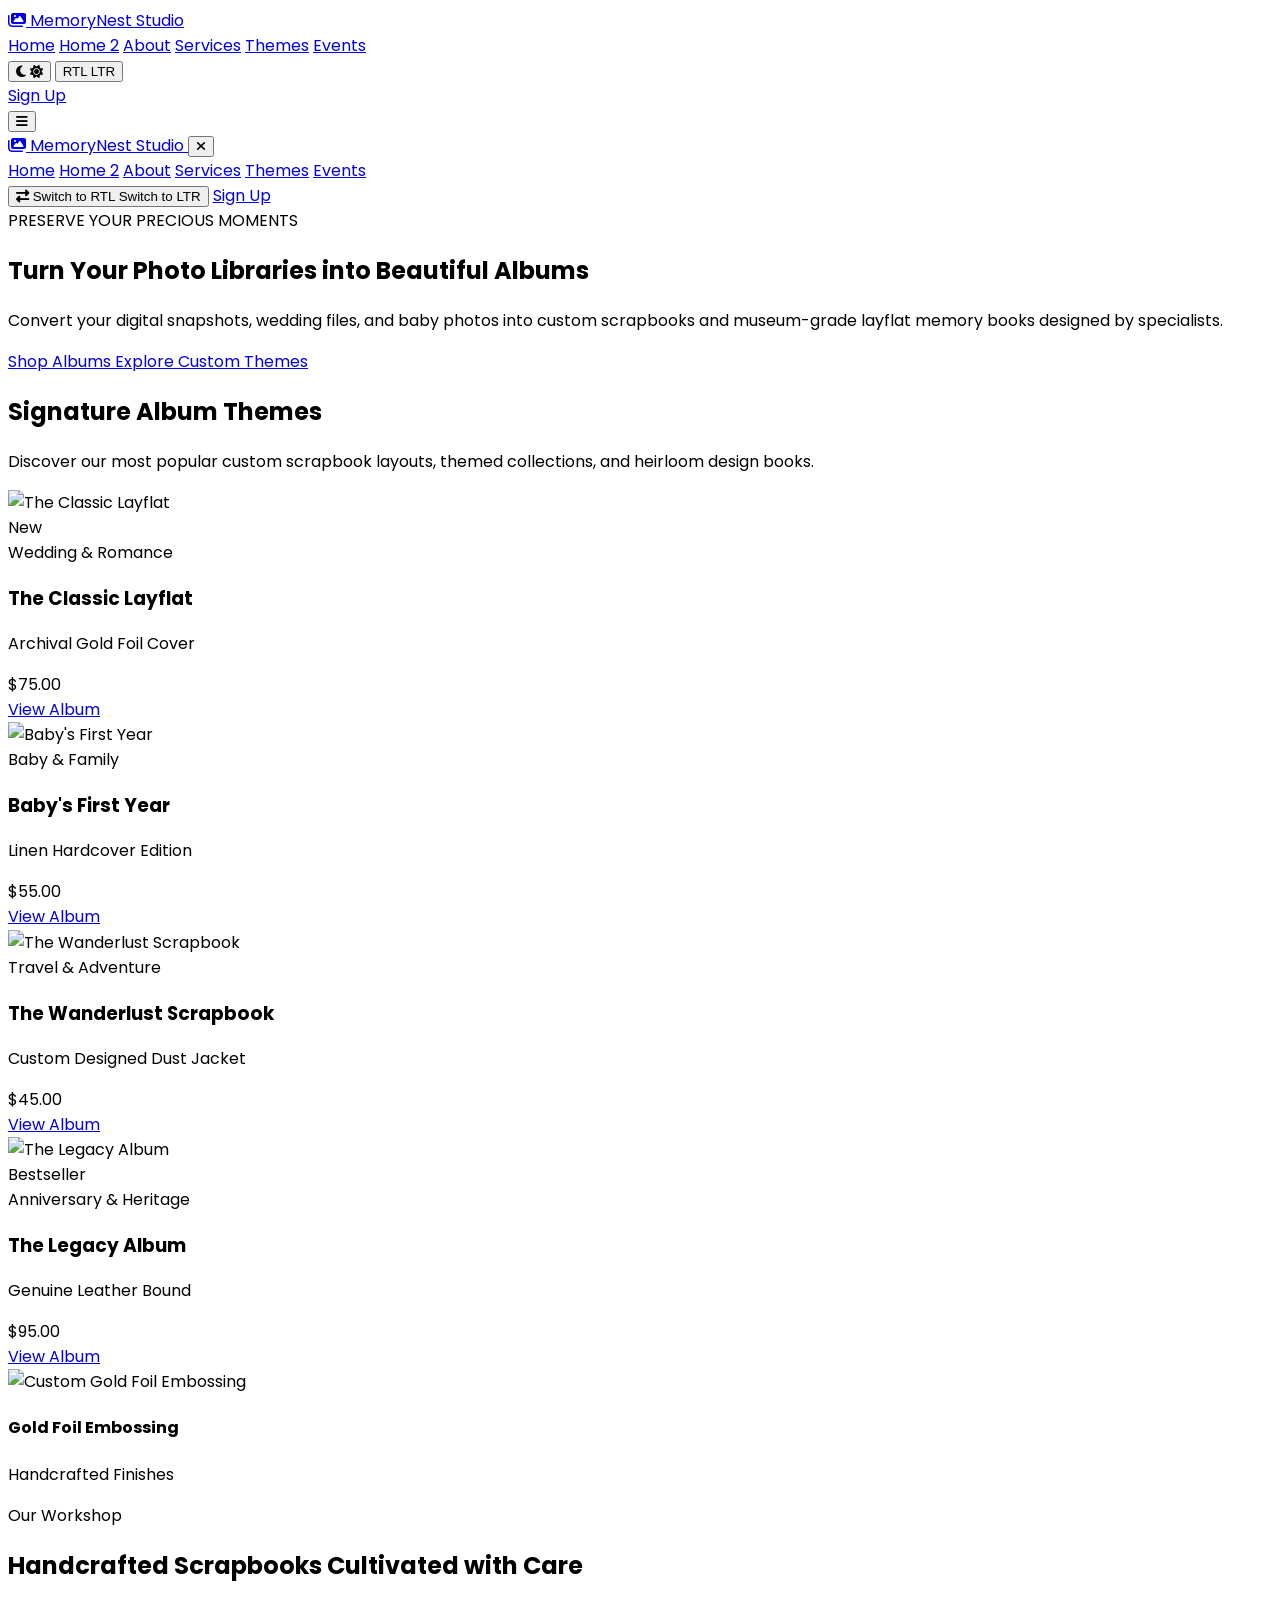
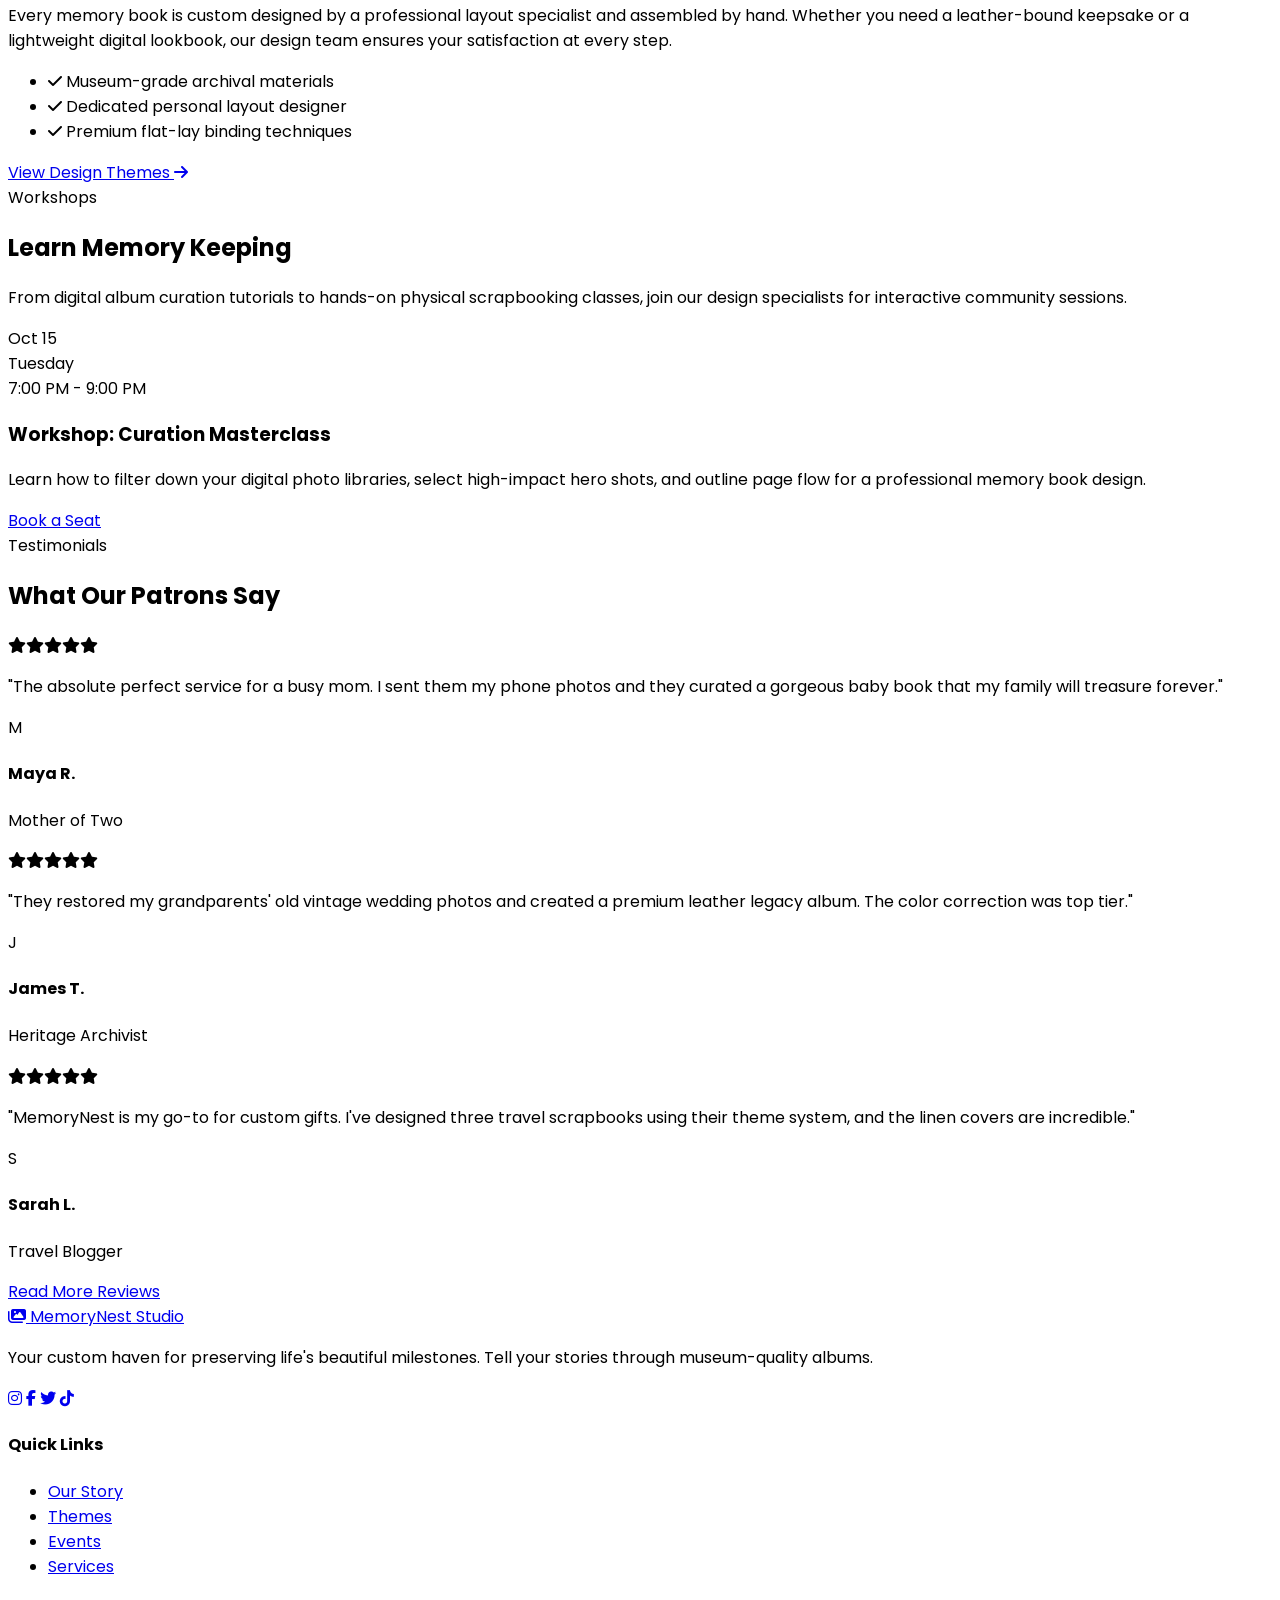
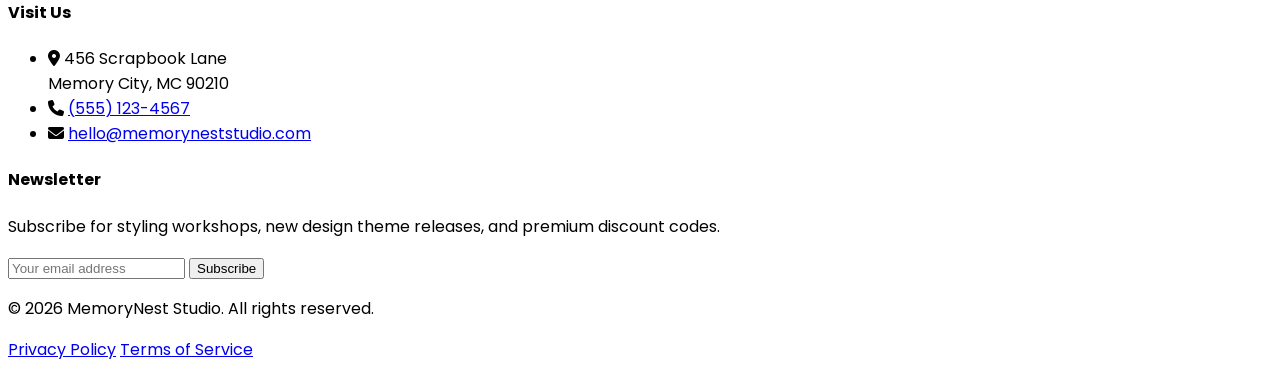
==== index.html @ d963fcc3 "MemoryNest Studio - Full website: nav standardization, scroll animations, menu simplification, remov" ====
<!DOCTYPE html>
<html lang="en">
<head>
    <meta charset="UTF-8">
    <meta name="viewport" content="width=device-width, initial-scale=1.0">
    <title>MemoryNest Studio | Digital Scrapbooking & Memory Book Service</title>
    <!-- Favicon (Brand Icon) -->
    <link class="favicon-icon" rel="icon" type="image/svg+xml" href="data:image/svg+xml,<svg xmlns=%22http://www.w3.org/2000/svg%22 viewBox=%220 0 100 100%22><text y=%22.9em%22 font-size=%2290%22>🖼️</text></svg>">
    
    <!-- Tailwind CSS -->
    <script src="https://cdn.tailwindcss.com"></script>
    <script>
        tailwind.config = {
            darkMode: 'class',
            theme: {
                extend: {
                    colors: {
                        orange: {
                            50: '#FFF9F7',  // Cream Background
                            100: '#FDE5D2', // Light Peach
                            200: '#F7C6A3', // Peach Accent
                            300: '#D1C4E9', // Light Lavender
                            400: '#B39DDB', // Lavender Secondary
                            500: '#EC8F9C', // Lighter Pinkish Red
                            600: '#E97A92', // Primary Pinkish Red
                            700: '#D8536E', // Darker Pinkish Red
                            800: '#B83E56',
                            900: '#8B263B',
                        }
                    }
                }
            }
        }
    </script>
    
    <!-- Custom CSS -->
    <link rel="stylesheet" href="styles.css">
    <!-- FontAwesome for Icons -->
    <link rel="stylesheet" href="https://cdnjs.cloudflare.com/ajax/libs/font-awesome/6.4.0/css/all.min.css">
</head>
<body class="bg-white dark:bg-black text-gray-800 dark:text-gray-100 antialiased transition-colors duration-300">

    <!-- Header / Navbar -->
    <header class="fixed top-0 w-full z-50 bg-white/90 dark:bg-black/90 backdrop-blur-md border-b border-gray-200 dark:border-gray-800 h-[70px] flex items-center">
        <div class="container mx-auto px-4 md:px-6 w-full flex justify-between items-center">
            
            <!-- Logo (Clickable -> redirect to index.html) -->
            <a href="index.html" class="flex items-center gap-2 group">
                <i class="fa-solid fa-images text-orange-600 text-2xl group-hover:text-orange-700 transition-colors"></i>
                <span class="font-heading text-xl md:text-2xl font-bold tracking-tight text-gray-900 dark:text-white">MemoryNest Studio</span>
            </a>

            <!-- Desktop Nav -->
            <nav class="hidden xl:flex items-center">
                <!-- Spacing consistency handled by CSS rules in styles.css -->
                <a href="index.html" class="nav-link text-gray-600 dark:text-gray-300 hover:text-orange-600 dark:hover:text-orange-400 font-medium">Home</a>
                <a href="home-2.html" class="nav-link text-gray-600 dark:text-gray-300 hover:text-orange-600 dark:hover:text-orange-400 font-medium">Home 2</a>
                <a href="about.html" class="nav-link text-gray-600 dark:text-gray-300 hover:text-orange-600 dark:hover:text-orange-400 font-medium">About</a>
                <a href="services.html" class="nav-link text-gray-600 dark:text-gray-300 hover:text-orange-600 dark:hover:text-orange-400 font-medium">Services</a>
                <a href="menu.html" class="nav-link text-gray-600 dark:text-gray-300 hover:text-orange-600 dark:hover:text-orange-400 font-medium">Themes</a>
                <a href="events.html" class="nav-link text-gray-600 dark:text-gray-300 hover:text-orange-600 dark:hover:text-orange-400 font-medium">Events</a>
            </nav>

            <!-- Actions -->
            <div class="flex items-center gap-4">
                <button onclick="toggleTheme()" class="text-gray-600 dark:text-gray-300 hover:text-orange-600 dark:hover:text-orange-400 p-2 rounded-full hover:bg-gray-100 dark:hover:bg-gray-800 transition-colors" aria-label="Toggle Light/Dark Theme">
                    <i class="fa-solid fa-moon dark:hidden text-lg"></i>
                    <i class="fa-solid fa-sun hidden dark:block text-lg"></i>
                </button>
                <button onclick="toggleRTL()" class="text-gray-600 dark:text-gray-300 hover:text-orange-600 dark:hover:text-orange-400 p-2 rounded-full hover:bg-gray-100 dark:hover:bg-gray-800 transition-colors" aria-label="Toggle RTL/LTR">
                    <span class="rtl-icon-ltr font-bold text-xs">RTL</span>
                    <span class="rtl-icon-rtl hidden font-bold text-xs">LTR</span>
                </button>
                <div class="hidden xl:flex gap-3 ml-4">
                    <a href="signup.html" class="bg-orange-600 hover:bg-orange-700 text-white font-medium text-sm px-4 h-10 flex items-center justify-center rounded-md transition-colors shadow-sm">Sign Up</a>
                </div>
                
                <!-- Mobile Menu Hamburger Button -->
                <button onclick="toggleMobileMenu()" class="xl:hidden text-gray-600 dark:text-gray-300 p-2 text-2xl focus:outline-none">
                    <i class="fa-solid fa-bars"></i>
                </button>
            </div>
        </div>
    </header>

    <!-- Mobile Menu Overlay -->
    <div id="mobile-overlay" class="hidden fixed inset-0 bg-black/50 z-40 transition-opacity" onclick="toggleMobileMenu()"></div>
    
    <!-- Mobile Menu (Hamburger slides from left) -->
    <div id="mobile-menu" class="fixed inset-y-0 left-0 w-64 bg-white dark:bg-black z-50 transform -translate-x-full transition-transform duration-300 ease-in-out shadow-2xl overflow-y-auto">
        <div class="p-6 border-b border-gray-200 dark:border-gray-800 flex justify-between items-center">
            <a href="index.html" class="flex items-center gap-2 group">
                <i class="fa-solid fa-images text-orange-600 text-xl group-hover:text-orange-700"></i>
                <span class="font-heading text-xl font-bold text-gray-900 dark:text-white">MemoryNest Studio</span>
            </a>
            <button onclick="toggleMobileMenu()" class="text-gray-500 hover:text-gray-700 dark:text-gray-400 dark:hover:text-gray-200 focus:outline-none">
                <i class="fa-solid fa-xmark text-2xl"></i>
            </button>
        </div>
        <nav class="p-4 flex flex-col space-y-2">
            <a href="index.html" class="nav-link block px-4 py-3 rounded-md text-gray-700 dark:text-gray-200 hover:bg-orange-50 dark:hover:bg-gray-800 hover:text-orange-600 font-medium transition-colors">Home</a>
            <a href="home-2.html" class="nav-link block px-4 py-3 rounded-md text-gray-700 dark:text-gray-200 hover:bg-orange-50 dark:hover:bg-gray-800 hover:text-orange-600 font-medium transition-colors">Home 2</a>
            <a href="about.html" class="nav-link block px-4 py-3 rounded-md text-gray-700 dark:text-gray-200 hover:bg-orange-50 dark:hover:bg-gray-800 hover:text-orange-600 font-medium transition-colors">About</a>
            <a href="services.html" class="nav-link block px-4 py-3 rounded-md text-gray-700 dark:text-gray-200 hover:bg-orange-50 dark:hover:bg-gray-800 hover:text-orange-600 font-medium transition-colors">Services</a>
            <a href="menu.html" class="nav-link block px-4 py-3 rounded-md text-gray-700 dark:text-gray-200 hover:bg-orange-50 dark:hover:bg-gray-800 hover:text-orange-600 font-medium transition-colors">Themes</a>
            <a href="events.html" class="nav-link block px-4 py-3 rounded-md text-gray-700 dark:text-gray-200 hover:bg-orange-50 dark:hover:bg-gray-800 hover:text-orange-600 font-medium transition-colors">Events</a>
            
            <div class="h-px bg-gray-200 dark:bg-gray-900 my-4 mx-4"></div>
            <button onclick="toggleRTL()" class="flex items-center gap-3 px-4 py-3 rounded-md text-gray-700 dark:text-gray-200 hover:bg-orange-50 dark:hover:bg-gray-800 hover:text-orange-600 font-medium transition-colors w-full">
                <i class="fa-solid fa-right-left text-sm"></i>
                <span class="rtl-icon-ltr">Switch to RTL</span>
                <span class="rtl-icon-rtl hidden">Switch to LTR</span>
            </button>
            <a href="signup.html" class="block mx-4 py-3 bg-orange-600 hover:bg-orange-700 text-white font-medium text-center rounded-md transition-colors shadow-sm">Sign Up</a>
        </nav>
    </div>

    <!-- Main Content -->
    <!-- Content starts below fixed nav using padding-top -->
    <main class="pt-[70px]">
        <!-- Hero Section with background image and centered text -->
        <section class="relative flex items-center justify-center py-24 md:py-32 overflow-hidden">
            <div class="absolute inset-0 z-0 pointer-events-none" style="background-image: url('https://images.unsplash.com/photo-1544716278-ca5e3f4abd8c?q=80&w=2000&auto=format&fit=crop'); background-size: cover; background-position: center;"></div>
            <div class="absolute inset-0 z-0 bg-black/60 pointer-events-none"></div>
            
            <div class="container mx-auto px-4 z-10 text-center max-w-4xl">
                <!-- Subtext with clear contrast color -->
                <span data-animate="fade-down" data-delay="0" class="text-orange-400 font-bold tracking-wider uppercase text-sm mb-4 block">PRESERVE YOUR PRECIOUS MOMENTS</span>
                
                <!-- H1 centered and equally spaced above/below -->
                <h1 data-animate="fade-down" data-delay="150" class="font-heading text-4xl md:text-5xl lg:text-6xl font-bold text-white leading-tight mb-6">
                    Turn Your Photo Libraries into Beautiful Albums
                </h1>
                
                <p data-animate="fade-down" data-delay="300" class="text-lg md:text-xl text-gray-200 mb-10 max-w-2xl mx-auto">
                    Convert your digital snapshots, wedding files, and baby photos into custom scrapbooks and museum-grade layflat memory books designed by specialists.
                </p>
                <div data-animate="fade-down" data-delay="450" class="flex flex-col sm:flex-row items-center justify-center gap-4">
                    <!-- Text aligned center within CTA -->
                    <a href="services.html" class="w-full sm:w-auto px-8 h-12 flex items-center justify-center bg-orange-600 hover:bg-orange-700 text-white font-medium rounded-md shadow-lg transition-transform hover:-translate-y-1">
                        Shop Albums
                    </a>
                    <a href="menu.html" class="w-full sm:w-auto px-8 h-12 flex items-center justify-center bg-white/10 hover:bg-white/20 text-white border border-white/30 backdrop-blur-sm font-medium rounded-md shadow-sm transition-transform hover:-translate-y-1">
                        Explore Custom Themes
                    </a>
                </div>
            </div>
        </section>

        <!-- Featured Bestsellers Card Grid -->
        <section class="py-20 bg-white dark:bg-black">
            <div class="container mx-auto px-4">
                <div class="text-center mb-12">
                    <h2 data-animate="clip-reveal" class="font-heading text-3xl md:text-4xl font-bold tracking-tight text-gray-900 dark:text-white mb-4">Signature Album Themes</h2>
                    <p data-animate="fade-down" data-delay="200" class="text-gray-600 dark:text-gray-400 max-w-2xl mx-auto">Discover our most popular custom scrapbook layouts, themed collections, and heirloom design books.</p>
                </div>
                
                <!-- Grid layout for balanced rows, avoiding single cards isolated on new lines -->
                <div class="grid grid-cols-1 sm:grid-cols-2 lg:grid-cols-4 gap-8 stagger-children">
                    
                    <!-- Album Card 1 -->
                    <!-- Flex flex-col h-full to keep CTAs on same line -->
                    <div data-animate="flip-up" class="bg-gray-50 dark:bg-gray-900 rounded-xl overflow-hidden shadow-sm hover:shadow-xl hover-lift flex flex-col h-full border border-gray-200 dark:border-gray-700">
                        <div class="aspect-[3/4] overflow-hidden bg-gray-200 dark:bg-gray-700 relative">
                            <img src="https://images.unsplash.com/photo-1515934751635-c81c6bc9a2d8?q=80&w=600&auto=format&fit=crop" alt="The Classic Layflat" class="w-full h-full object-cover">
                            <!-- High contrast badging -->
                            <div class="absolute top-3 left-3 bg-white dark:bg-black text-xs font-bold px-2 py-1 rounded shadow-sm text-gray-900 dark:text-white">New</div>
                        </div>
                        <div class="p-6 flex flex-col flex-grow text-center">
                            <!-- Small text with increased contrast -->
                            <div class="text-xs text-orange-700 dark:text-orange-400 font-bold mb-2 uppercase tracking-wide">Wedding & Romance</div>
                            <!-- Title -->
                            <h3 class="font-heading text-lg font-bold text-gray-900 dark:text-white mb-1 line-clamp-1">The Classic Layflat</h3>
                            <p class="text-sm text-gray-600 dark:text-gray-400 mb-4 flex-grow">Archival Gold Foil Cover</p>
                            <div class="font-bold text-gray-900 dark:text-white mb-4">$75.00</div>
                            
                            <!-- mt-auto pushes CTA button to the bottom -->
                            <div class="mt-auto">
                                <a href="services.html" class="flex items-center justify-center w-full px-4 py-2 border border-orange-600 text-orange-600 dark:border-orange-500 dark:text-orange-400 hover:bg-orange-600 hover:text-white dark:hover:bg-orange-500 dark:hover:text-white font-medium rounded-md transition-colors text-center">
                                    View Album
                                </a>
                            </div>
                        </div>
                    </div>

                    <!-- Album Card 2 -->
                    <div data-animate="flip-up" class="bg-gray-50 dark:bg-gray-900 rounded-xl overflow-hidden shadow-sm hover:shadow-xl hover-lift flex flex-col h-full border border-gray-200 dark:border-gray-700">
                        <div class="aspect-[3/4] overflow-hidden bg-gray-200 dark:bg-gray-700">
                            <img src="https://images.unsplash.com/photo-1502086223501-7ea6ecd79368?q=80&w=600&auto=format&fit=crop" alt="Baby's First Year" class="w-full h-full object-cover">
                        </div>
                        <div class="p-6 flex flex-col flex-grow text-center">
                            <div class="text-xs text-orange-700 dark:text-orange-400 font-bold mb-2 uppercase tracking-wide">Baby & Family</div>
                            <h3 class="font-heading text-lg font-bold text-gray-900 dark:text-white mb-1 line-clamp-1">Baby's First Year</h3>
                            <p class="text-sm text-gray-600 dark:text-gray-400 mb-4 flex-grow">Linen Hardcover Edition</p>
                            <div class="font-bold text-gray-900 dark:text-white mb-4">$55.00</div>
                            <div class="mt-auto">
                                <a href="services.html" class="flex items-center justify-center w-full px-4 py-2 border border-orange-600 text-orange-600 dark:border-orange-500 dark:text-orange-400 hover:bg-orange-600 hover:text-white dark:hover:bg-orange-500 dark:hover:text-white font-medium rounded-md transition-colors text-center">
                                    View Album
                                </a>
                            </div>
                        </div>
                    </div>

                    <!-- Album Card 3 -->
                    <div data-animate="flip-up" class="bg-gray-50 dark:bg-gray-900 rounded-xl overflow-hidden shadow-sm hover:shadow-xl hover-lift flex flex-col h-full border border-gray-200 dark:border-gray-700">
                        <div class="aspect-[3/4] overflow-hidden bg-gray-200 dark:bg-gray-700">
                            <img src="https://images.unsplash.com/photo-1488646953014-85cb44e25828?q=80&w=600&auto=format&fit=crop" alt="The Wanderlust Scrapbook" class="w-full h-full object-cover">
                        </div>
                        <div class="p-6 flex flex-col flex-grow text-center">
                            <div class="text-xs text-orange-700 dark:text-orange-400 font-bold mb-2 uppercase tracking-wide">Travel & Adventure</div>
                            <h3 class="font-heading text-lg font-bold text-gray-900 dark:text-white mb-1 line-clamp-1">The Wanderlust Scrapbook</h3>
                            <p class="text-sm text-gray-600 dark:text-gray-400 mb-4 flex-grow">Custom Designed Dust Jacket</p>
                            <div class="font-bold text-gray-900 dark:text-white mb-4">$45.00</div>
                            <div class="mt-auto">
                                <a href="services.html" class="flex items-center justify-center w-full px-4 py-2 border border-orange-600 text-orange-600 dark:border-orange-500 dark:text-orange-400 hover:bg-orange-600 hover:text-white dark:hover:bg-orange-500 dark:hover:text-white font-medium rounded-md transition-colors text-center">
                                    View Album
                                </a>
                            </div>
                        </div>
                    </div>

                    <!-- Album Card 4 -->
                    <div data-animate="flip-up" class="bg-gray-50 dark:bg-gray-900 rounded-xl overflow-hidden shadow-sm hover:shadow-xl hover-lift flex flex-col h-full border border-gray-200 dark:border-gray-700">
                        <div class="aspect-[3/4] overflow-hidden bg-gray-200 dark:bg-gray-700 relative">
                            <img src="https://images.unsplash.com/photo-1544947950-fa07a98d237f?q=80&w=600&auto=format&fit=crop" alt="The Legacy Album" class="w-full h-full object-cover">
                             <div class="absolute top-3 left-3 bg-orange-600 text-white text-xs font-bold px-2 py-1 rounded shadow-sm">Bestseller</div>
                        </div>
                        <div class="p-6 flex flex-col flex-grow text-center">
                            <div class="text-xs text-orange-700 dark:text-orange-400 font-bold mb-2 uppercase tracking-wide">Anniversary & Heritage</div>
                            <h3 class="font-heading text-lg font-bold text-gray-900 dark:text-white mb-1 line-clamp-1">The Legacy Album</h3>
                            <p class="text-sm text-gray-600 dark:text-gray-400 mb-4 flex-grow">Genuine Leather Bound</p>
                            <div class="font-bold text-gray-900 dark:text-white mb-4">$95.00</div>
                            <div class="mt-auto">
                                <a href="services.html" class="flex items-center justify-center w-full px-4 py-2 border border-orange-600 text-orange-600 dark:border-orange-500 dark:text-orange-400 hover:bg-orange-600 hover:text-white dark:hover:bg-orange-500 dark:hover:text-white font-medium rounded-md transition-colors text-center">
                                    View Album
                                </a>
                            </div>
                        </div>
                    </div>
                </div>
            </div>
        </section>

        <!-- Cafe Highlight: Image and text vertically aligned symmetrically -->
        <section class="py-20 bg-orange-50/50 dark:bg-gray-900 border-t border-orange-100 dark:border-gray-700">
            <div class="container mx-auto px-4">
                <div class="flex flex-col lg:flex-row items-center gap-12 max-w-6xl mx-auto">
                    <div data-animate="slide-left" class="lg:w-1/2 w-full rounded-2xl overflow-hidden shadow-2xl relative order-2 lg:order-1 hover-lift">
                        <img src="https://images.unsplash.com/photo-1544716278-ca5e3f4abd8c?q=80&w=1000&auto=format&fit=crop" alt="Custom Gold Foil Embossing" class="w-full h-[400px] lg:h-[450px] object-cover hover:scale-105 transition-transform duration-700">
                        <div class="absolute bottom-6 left-6 bg-white/90 dark:bg-black/90 backdrop-blur-md p-4 rounded-lg shadow-lg border border-gray-100 dark:border-gray-700">
                            <h4 class="font-heading font-bold text-gray-900 dark:text-white">Gold Foil Embossing</h4>
                            <p class="text-sm text-orange-600 dark:text-orange-400 font-bold">Handcrafted Finishes</p>
                        </div>
                    </div>
                    <div data-animate="slide-right" class="lg:w-1/2 w-full text-center lg:text-left order-1 lg:order-2 flex flex-col justify-center">
                        <span class="text-orange-700 dark:text-orange-400 font-bold tracking-wider uppercase text-sm mb-4 block">Our Workshop</span>
                        <h2 class="font-heading text-3xl md:text-4xl font-bold text-gray-900 dark:text-white mb-6">Handcrafted Scrapbooks Cultivated with Care</h2>
                        <p class="text-gray-700 dark:text-gray-300 text-lg mb-6 leading-relaxed">
                            Every memory book is custom designed by a professional layout specialist and assembled by hand. Whether you need a leather-bound keepsake or a lightweight digital lookbook, our design team ensures your satisfaction at every step.
                        </p>
                        <ul class="text-left space-y-3 mb-8 text-gray-700 dark:text-gray-300 mx-auto lg:mx-0 max-w-md">
                            <li class="flex items-center gap-3"><i class="fa-solid fa-check text-orange-600"></i> Museum-grade archival materials</li>
                            <li class="flex items-center gap-3"><i class="fa-solid fa-check text-orange-600"></i> Dedicated personal layout designer</li>
                            <li class="flex items-center gap-3"><i class="fa-solid fa-check text-orange-600"></i> Premium flat-lay binding techniques</li>
                        </ul>
                        <div class="text-center lg:text-left">
                            <a href="menu.html" class="inline-flex items-center justify-center px-8 h-12 bg-gray-900 hover:bg-gray-800 dark:bg-white dark:text-gray-900 dark:hover:bg-gray-100 text-white font-medium rounded-md shadow-lg transition-transform hover:-translate-y-1">
                                View Design Themes <i class="fa-solid fa-arrow-right ml-2 text-sm"></i>
                            </a>
                        </div>
                    </div>
                </div>
            </div>
        </section>

        <!-- Upcoming Events Teaser -->
        <section class="py-20 bg-gray-900 relative overflow-hidden dark:bg-gray-950">
            <!-- Decorative scrapbook pattern -->
            <div class="absolute inset-0 opacity-10" style="background-image: url('data:image/svg+xml,%3Csvg width=\'60\' height=\'60\' viewBox=\'0 0 60 60\' xmlns=\'http://www.w3.org/2000/svg\'%3E%3Cpath d=\'M54.627 0l.83.83v58.34h-58.34v-.83l.83-.83h56.68z\' fill=\'%23ffffff\' fill-opacity=\'1\' fill-rule=\'evenodd\'/%3E%3C/svg%3E');"></div>
            
            <div class="container mx-auto px-4 relative z-10 text-center">
                <span data-animate="zoom-in" class="text-orange-500 font-bold tracking-wider uppercase text-sm mb-4 block">Workshops</span>
                <h2 data-animate="zoom-in" data-delay="150" class="font-heading text-3xl md:text-4xl font-bold text-white mb-6">Learn Memory Keeping</h2>
                <p class="text-gray-300 max-w-2xl mx-auto mb-10 text-lg">
                    From digital album curation tutorials to hands-on physical scrapbooking classes, join our design specialists for interactive community sessions.
                </p>
                
                <div data-animate="pulse-glow" data-delay="300" class="bg-white dark:bg-gray-900 rounded-xl shadow-2xl overflow-hidden max-w-4xl mx-auto flex flex-col md:flex-row text-left hover-lift">
                    <div class="md:w-1/3 bg-orange-50 border-b md:border-b-0 md:border-r border-orange-100 dark:bg-gray-700 dark:border-gray-600 p-8 flex flex-col justify-center items-center text-center">
                        <div class="text-orange-600 dark:text-orange-400 font-bold text-xl mb-1 uppercase tracking-widest">Oct 15</div>
                        <div class="text-gray-600 dark:text-gray-300 text-sm font-semibold uppercase tracking-wider mb-2">Tuesday</div>
                        <div class="text-gray-500 dark:text-gray-400 text-xs font-bold">7:00 PM - 9:00 PM</div>
                    </div>
                    <div class="md:w-2/3 p-8 flex flex-col md:flex-row justify-between items-start md:items-center gap-6">
                        <div>
                            <h3 class="font-heading text-2xl font-bold text-gray-900 dark:text-white mb-2">Workshop: Curation Masterclass</h3>
                            <p class="text-gray-600 dark:text-gray-300 text-sm md:text-base leading-relaxed">Learn how to filter down your digital photo libraries, select high-impact hero shots, and outline page flow for a professional memory book design.</p>
                        </div>
                        <a href="events.html" class="flex-shrink-0 flex items-center justify-center px-6 py-3 bg-orange-600 hover:bg-orange-700 text-white rounded-md font-medium transition-colors shadow-md">
                            Book a Seat
                        </a>
                    </div>
                </div>
            </div>
        </section>

        <!-- Customer Reviews -> Consistent card colors, layout -->
        <section class="py-20 bg-gray-50 dark:bg-black border-t border-gray-200 dark:border-gray-800">
            <div class="container mx-auto px-4">
                <div class="text-center mb-16">
                    <span data-animate="clip-reveal" class="text-orange-700 dark:text-orange-400 font-bold tracking-wider uppercase text-sm mb-4 block">Testimonials</span>
                    <h2 data-animate="clip-reveal" data-delay="200" class="font-heading text-3xl md:text-4xl font-bold text-gray-900 dark:text-white mb-4">What Our Patrons Say</h2>
                </div>
                
                <!-- Explicit card background color distinctive from the section bg (gray-50 vs white for light mode) -->
                <div class="grid grid-cols-1 md:grid-cols-3 gap-8 max-w-6xl mx-auto mb-12 stagger-children">
                    
                    <div data-animate="tilt-in" class="bg-white dark:bg-gray-900 p-8 rounded-xl shadow-lg border border-gray-100 dark:border-gray-700 hover-lift flex flex-col h-full">
                        <div class="flex text-orange-500 mb-6 text-sm">
                            <i class="fa-solid fa-star"></i><i class="fa-solid fa-star"></i><i class="fa-solid fa-star"></i><i class="fa-solid fa-star"></i><i class="fa-solid fa-star"></i>
                        </div>
                        <p class="text-gray-700 dark:text-gray-300 italic mb-8 flex-grow leading-relaxed">"The absolute perfect service for a busy mom. I sent them my phone photos and they curated a gorgeous baby book that my family will treasure forever."</p>
                        <div class="flex items-center gap-4 mt-auto">
                            <div class="w-12 h-12 rounded-full bg-orange-100 dark:bg-orange-900/30 flex items-center justify-center font-bold text-orange-700 dark:text-orange-400 border border-orange-200 dark:border-orange-800/50">M</div>
                            <div>
                                <h4 class="font-bold text-gray-900 dark:text-white text-sm">Maya R.</h4>
                                <p class="text-xs text-gray-500 dark:text-gray-400 uppercase tracking-wider font-semibold">Mother of Two</p>
                            </div>
                        </div>
                    </div>
                    
                    <div data-animate="tilt-in" class="bg-white dark:bg-gray-900 p-8 rounded-xl shadow-lg border border-gray-100 dark:border-gray-700 hover-lift flex flex-col h-full">
                        <div class="flex text-orange-500 mb-6 text-sm">
                            <i class="fa-solid fa-star"></i><i class="fa-solid fa-star"></i><i class="fa-solid fa-star"></i><i class="fa-solid fa-star"></i><i class="fa-solid fa-star"></i>
                        </div>
                        <p class="text-gray-700 dark:text-gray-300 italic mb-8 flex-grow leading-relaxed">"They restored my grandparents' old vintage wedding photos and created a premium leather legacy album. The color correction was top tier."</p>
                        <div class="flex items-center gap-4 mt-auto">
                            <div class="w-12 h-12 rounded-full bg-orange-600 flex items-center justify-center font-bold text-white shadow-md">J</div>
                            <div>
                                <h4 class="font-bold text-gray-900 dark:text-white text-sm">James T.</h4>
                                <p class="text-xs text-gray-500 dark:text-gray-400 uppercase tracking-wider font-semibold">Heritage Archivist</p>
                            </div>
                        </div>
                    </div>

                    <div data-animate="tilt-in" class="bg-white dark:bg-gray-900 p-8 rounded-xl shadow-lg border border-gray-100 dark:border-gray-700 hover-lift flex flex-col h-full">
                        <div class="flex text-orange-500 mb-6 text-sm">
                            <i class="fa-solid fa-star"></i><i class="fa-solid fa-star"></i><i class="fa-solid fa-star"></i><i class="fa-solid fa-star"></i><i class="fa-solid fa-star"></i>
                        </div>
                        <p class="text-gray-700 dark:text-gray-300 italic mb-8 flex-grow leading-relaxed">"MemoryNest is my go-to for custom gifts. I've designed three travel scrapbooks using their theme system, and the linen covers are incredible."</p>
                        <div class="flex items-center gap-4 mt-auto">
                            <div class="w-12 h-12 rounded-full bg-gray-900 dark:bg-gray-600 flex items-center justify-center font-bold text-white shadow-md">S</div>
                            <div>
                                <h4 class="font-bold text-gray-900 dark:text-white text-sm">Sarah L.</h4>
                                <p class="text-xs text-gray-500 dark:text-gray-400 uppercase tracking-wider font-semibold">Travel Blogger</p>
                            </div>
                        </div>
                    </div>
                </div>
                
                <div class="text-center">
                    <a href="about.html" class="inline-flex items-center justify-center px-8 h-12 border-2 border-orange-600 text-orange-600 dark:border-orange-500 dark:text-orange-400 font-bold rounded-md hover:bg-orange-600 hover:text-white dark:hover:bg-orange-500 dark:hover:text-white transition-colors uppercase tracking-wider text-sm">
                        Read More Reviews
                    </a>
                </div>
            </div>
        </section>
    </main>

    <!-- Footer - Global -->
    <footer data-animate="wave-rise" class="bg-white dark:bg-black text-gray-600 dark:text-gray-300 pt-16 pb-8 border-t border-gray-200 dark:border-gray-800">
        <div class="container mx-auto px-4 md:px-6">
            <div class="grid grid-cols-1 md:grid-cols-2 lg:grid-cols-4 gap-12 mb-12">
                <!-- Brand Info -->
                <div>
                    <!-- Logo same font/color as navbar -->
                    <a href="index.html" class="flex items-center gap-2 mb-6 group inline-block">
                        <i class="fa-solid fa-images text-orange-600 text-2xl group-hover:text-orange-700 transition-colors"></i>
                        <span class="font-heading text-xl md:text-2xl font-bold tracking-tight text-gray-900 dark:text-white">MemoryNest Studio</span>
                    </a>
                    <p class="text-gray-500 dark:text-gray-400 mb-6 text-sm leading-relaxed">
                        Your custom haven for preserving life's beautiful milestones. Tell your stories through museum-quality albums.
                    </p>
                    <div class="flex space-x-4">
                        <!-- Social Hover Effects explicitly high contrast -->
                        <a href="#" class="w-10 h-10 rounded-full bg-gray-100 dark:bg-gray-900 flex items-center justify-center text-gray-600 dark:text-gray-400 hover:bg-orange-600 hover:text-white dark:hover:bg-orange-600 dark:hover:text-white transition-all transform hover:-translate-y-1"><i class="fa-brands fa-instagram"></i></a>
                        <a href="#" class="w-10 h-10 rounded-full bg-gray-100 dark:bg-gray-900 flex items-center justify-center text-gray-600 dark:text-gray-400 hover:bg-orange-600 hover:text-white dark:hover:bg-orange-600 dark:hover:text-white transition-all transform hover:-translate-y-1"><i class="fa-brands fa-facebook-f"></i></a>
                        <a href="#" class="w-10 h-10 rounded-full bg-gray-100 dark:bg-gray-900 flex items-center justify-center text-gray-600 dark:text-gray-400 hover:bg-orange-600 hover:text-white dark:hover:bg-orange-600 dark:hover:text-white transition-all transform hover:-translate-y-1"><i class="fa-brands fa-twitter"></i></a>
                        <a href="#" class="w-10 h-10 rounded-full bg-gray-100 dark:bg-gray-900 flex items-center justify-center text-gray-600 dark:text-gray-400 hover:bg-orange-600 hover:text-white dark:hover:bg-orange-600 dark:hover:text-white transition-all transform hover:-translate-y-1"><i class="fa-brands fa-tiktok"></i></a>
                    </div>
                </div>

                <!-- Quick Links -->
                <div>
                    <h4 class="font-heading font-bold text-gray-900 dark:text-white text-lg mb-6">Quick Links</h4>
                    <ul class="space-y-3 text-sm">
                        <!-- Hover color clearly visible config -->
                        <li><a href="about.html" class="hover:text-orange-600 dark:hover:text-orange-400 font-medium transition-colors inline-block">Our Story</a></li>
                        
                        <li><a href="menu.html" class="hover:text-orange-600 dark:hover:text-orange-400 font-medium transition-colors inline-block">Themes</a></li>
                        <li><a href="events.html" class="hover:text-orange-600 dark:hover:text-orange-400 font-medium transition-colors inline-block">Events</a></li>
                        <li><a href="services.html" class="hover:text-orange-600 dark:hover:text-orange-400 font-medium transition-colors inline-block">Services</a></li>
                    </ul>
                </div>

                <!-- Contact & Hours -->
                <div>
                    <h4 class="font-heading font-bold text-gray-900 dark:text-white text-lg mb-6">Visit Us</h4>
                    <ul class="space-y-4 text-sm text-gray-500 dark:text-gray-400 font-medium">
                        <li class="flex items-start gap-3">
                            <i class="fa-solid fa-location-dot mt-1 text-orange-600"></i>
                            <span>456 Scrapbook Lane<br>Memory City, MC 90210</span>
                        </li>
                        <li class="flex items-center gap-3">
                            <i class="fa-solid fa-phone text-orange-600"></i>
                            <a href="tel:5551234567" class="hover:text-orange-600 dark:hover:text-orange-400 transition-colors">(555) 123-4567</a>
                        </li>
                        <li class="flex items-center gap-3">
                            <i class="fa-solid fa-envelope text-orange-600"></i>
                            <a href="mailto:hello@memoryneststudio.com" class="hover:text-orange-600 dark:hover:text-orange-400 transition-colors">hello@memoryneststudio.com</a>
                        </li>
                    </ul>
                </div>

                <!-- Newsletter -->
                <div>
                    <h4 class="font-heading font-bold text-gray-900 dark:text-white text-lg mb-6">Newsletter</h4>
                    <p class="text-gray-500 dark:text-gray-400 text-sm mb-4 font-medium">Subscribe for styling workshops, new design theme releases, and premium discount codes.</p>
                    <form class="flex flex-col gap-3">
                        <input type="email" placeholder="Your email address" class="w-full px-4 py-3 bg-gray-50 dark:bg-gray-900 border border-gray-200 dark:border-gray-700 rounded-md text-gray-900 dark:text-white focus:outline-none focus:border-orange-600 focus:ring-1 focus:ring-orange-600 transition-colors shadow-inner" required>
                        <button type="submit" class="w-full px-4 h-12 flex items-center justify-center bg-orange-600 hover:bg-orange-700 text-white font-bold rounded-md transition-colors shadow-sm">
                            Subscribe
                        </button>
                    </form>
                </div>
            </div>

            <div class="border-t border-gray-200 dark:border-gray-800 pt-8 flex flex-col md:flex-row justify-between items-center text-xs text-gray-500 dark:text-gray-400 font-medium">
                <p>&copy; 2026 MemoryNest Studio. All rights reserved.</p>
                <div class="flex space-x-6 mt-4 md:mt-0">
                    <a href="#" class="hover:text-orange-600 dark:hover:text-orange-400 transition-colors">Privacy Policy</a>
                    <a href="#" class="hover:text-orange-600 dark:hover:text-orange-400 transition-colors">Terms of Service</a>
                </div>
            </div>
        </div>
    </footer>

    <!-- Global Javascript -->
    <script src="script.js"></script>
</body>
</html>
---- styles.css ----
@import url('https://fonts.googleapis.com/css2?family=Poppins:wght@300;400;500;600;700;800&display=swap');

html {
    scroll-behavior: smooth;
}

body {
    font-family: 'Poppins', sans-serif;
}

h1, h2, h3, h4, h5, h6, .font-heading {
    font-family: 'Poppins', sans-serif;
}

/* Custom scrollbar to avoid overlapping fixed header */
::-webkit-scrollbar {
    width: 8px;
}
::-webkit-scrollbar-track {
    background: #FFF9F7; 
}
.dark ::-webkit-scrollbar-track {
    background: #1F1F24;
}
::-webkit-scrollbar-thumb {
    background: #E97A92; 
    border-radius: 4px;
}
::-webkit-scrollbar-thumb:hover {
    background: #B39DDB; 
}

/* Smooth transitions */
.smooth-transition {
    transition: all 0.3s ease-in-out;
}

/* Hover Lift Effect */
.hover-lift {
    transition: transform 0.3s ease, box-shadow 0.3s ease;
}
.hover-lift:hover {
    transform: translateY(-4px);
    box-shadow: 0 10px 15px -3px rgba(0, 0, 0, 0.1), 0 4px 6px -2px rgba(0, 0, 0, 0.05);
}

.dark .hover-lift:hover {
    box-shadow: 0 10px 15px -3px rgba(0, 0, 0, 0.5), 0 4px 6px -2px rgba(0, 0, 0, 0.3);
}

/* Ensure equal spacing across all navbar links */
header nav {
    gap: 1.5rem;
}

/* ============================================
   SCROLL ANIMATION SYSTEM
   ============================================ */

/* --- Base: all animated elements start hidden --- */
[data-animate] {
    opacity: 0;
    will-change: transform, opacity;
}
[data-animate].is-visible {
    animation-fill-mode: both;
    animation-timing-function: cubic-bezier(0.22, 1, 0.36, 1);
    animation-duration: 0.75s;
}

/* ---- 1. HERO: Fade + slide down (stagger via delay) ---- */
@keyframes fadeSlideDown {
    from { opacity: 0; transform: translateY(-32px); }
    to   { opacity: 1; transform: translateY(0); }
}
[data-animate="fade-down"].is-visible { animation-name: fadeSlideDown; }

/* ---- 2. CARDS: Cascade flip up from below ---- */
@keyframes flipUp {
    from { opacity: 0; transform: translateY(60px) rotateX(20deg); }
    to   { opacity: 1; transform: translateY(0)  rotateX(0deg); }
}
[data-animate="flip-up"].is-visible { animation-name: flipUp; animation-duration: 0.7s; }

/* ---- 3. SPLIT SECTION: Slide from left ---- */
@keyframes slideLeft {
    from { opacity: 0; transform: translateX(-80px); }
    to   { opacity: 1; transform: translateX(0); }
}
[data-animate="slide-left"].is-visible { animation-name: slideLeft; animation-duration: 0.8s; }

/* ---- 4. SPLIT SECTION: Slide from right ---- */
@keyframes slideRight {
    from { opacity: 0; transform: translateX(80px); }
    to   { opacity: 1; transform: translateX(0); }
}
[data-animate="slide-right"].is-visible { animation-name: slideRight; animation-duration: 0.8s; }

/* ---- 5. EVENTS: Zoom in with slight scale-up ---- */
@keyframes zoomIn {
    from { opacity: 0; transform: scale(0.85); }
    to   { opacity: 1; transform: scale(1); }
}
[data-animate="zoom-in"].is-visible { animation-name: zoomIn; animation-duration: 0.65s; }

/* ---- 6. TESTIMONIALS: Tilt reveal (rotate from off-axis) ---- */
@keyframes tiltReveal {
    from { opacity: 0; transform: rotate(-4deg) translateY(40px); }
    to   { opacity: 1; transform: rotate(0deg)  translateY(0); }
}
[data-animate="tilt-in"].is-visible { animation-name: tiltReveal; animation-duration: 0.7s; }

/* ---- 7. FOOTER: Wave rise (fade up) ---- */
@keyframes waveRise {
    from { opacity: 0; transform: translateY(40px); }
    to   { opacity: 1; transform: translateY(0); }
}
[data-animate="wave-rise"].is-visible { animation-name: waveRise; animation-duration: 0.6s; }

/* ---- 8. SECTION HEADINGS: Clip reveal ---- */
@keyframes clipReveal {
    from { opacity: 0; clip-path: inset(0 100% 0 0); }
    to   { opacity: 1; clip-path: inset(0 0% 0 0); }
}
[data-animate="clip-reveal"].is-visible { animation-name: clipReveal; animation-duration: 0.9s; }

/* ---- 9. PULSE GLOW on CTA cards ---- */
@keyframes pulseGlow {
    from { opacity: 0; transform: scale(0.9); box-shadow: 0 0 0 0 rgba(233, 122, 146, 0); }
    60%  { box-shadow: 0 0 30px 12px rgba(233, 122, 146, 0.25); }
    to   { opacity: 1; transform: scale(1); box-shadow: 0 0 0 0 rgba(233, 122, 146, 0); }
}
[data-animate="pulse-glow"].is-visible { animation-name: pulseGlow; animation-duration: 0.9s; }

/* --- Stagger delays for child elements --- */
.stagger-children [data-animate]:nth-child(1) { animation-delay: 0s; }
.stagger-children [data-animate]:nth-child(2) { animation-delay: 0.12s; }
.stagger-children [data-animate]:nth-child(3) { animation-delay: 0.24s; }
.stagger-children [data-animate]:nth-child(4) { animation-delay: 0.36s; }
.stagger-children [data-animate]:nth-child(5) { animation-delay: 0.48s; }
.stagger-children [data-animate]:nth-child(6) { animation-delay: 0.60s; }

/* Explicit delay utilities */
[data-delay="100"] { animation-delay: 0.1s; }
[data-delay="200"] { animation-delay: 0.2s; }
[data-delay="300"] { animation-delay: 0.3s; }
[data-delay="400"] { animation-delay: 0.4s; }
[data-delay="500"] { animation-delay: 0.5s; }
[data-delay="600"] { animation-delay: 0.6s; }
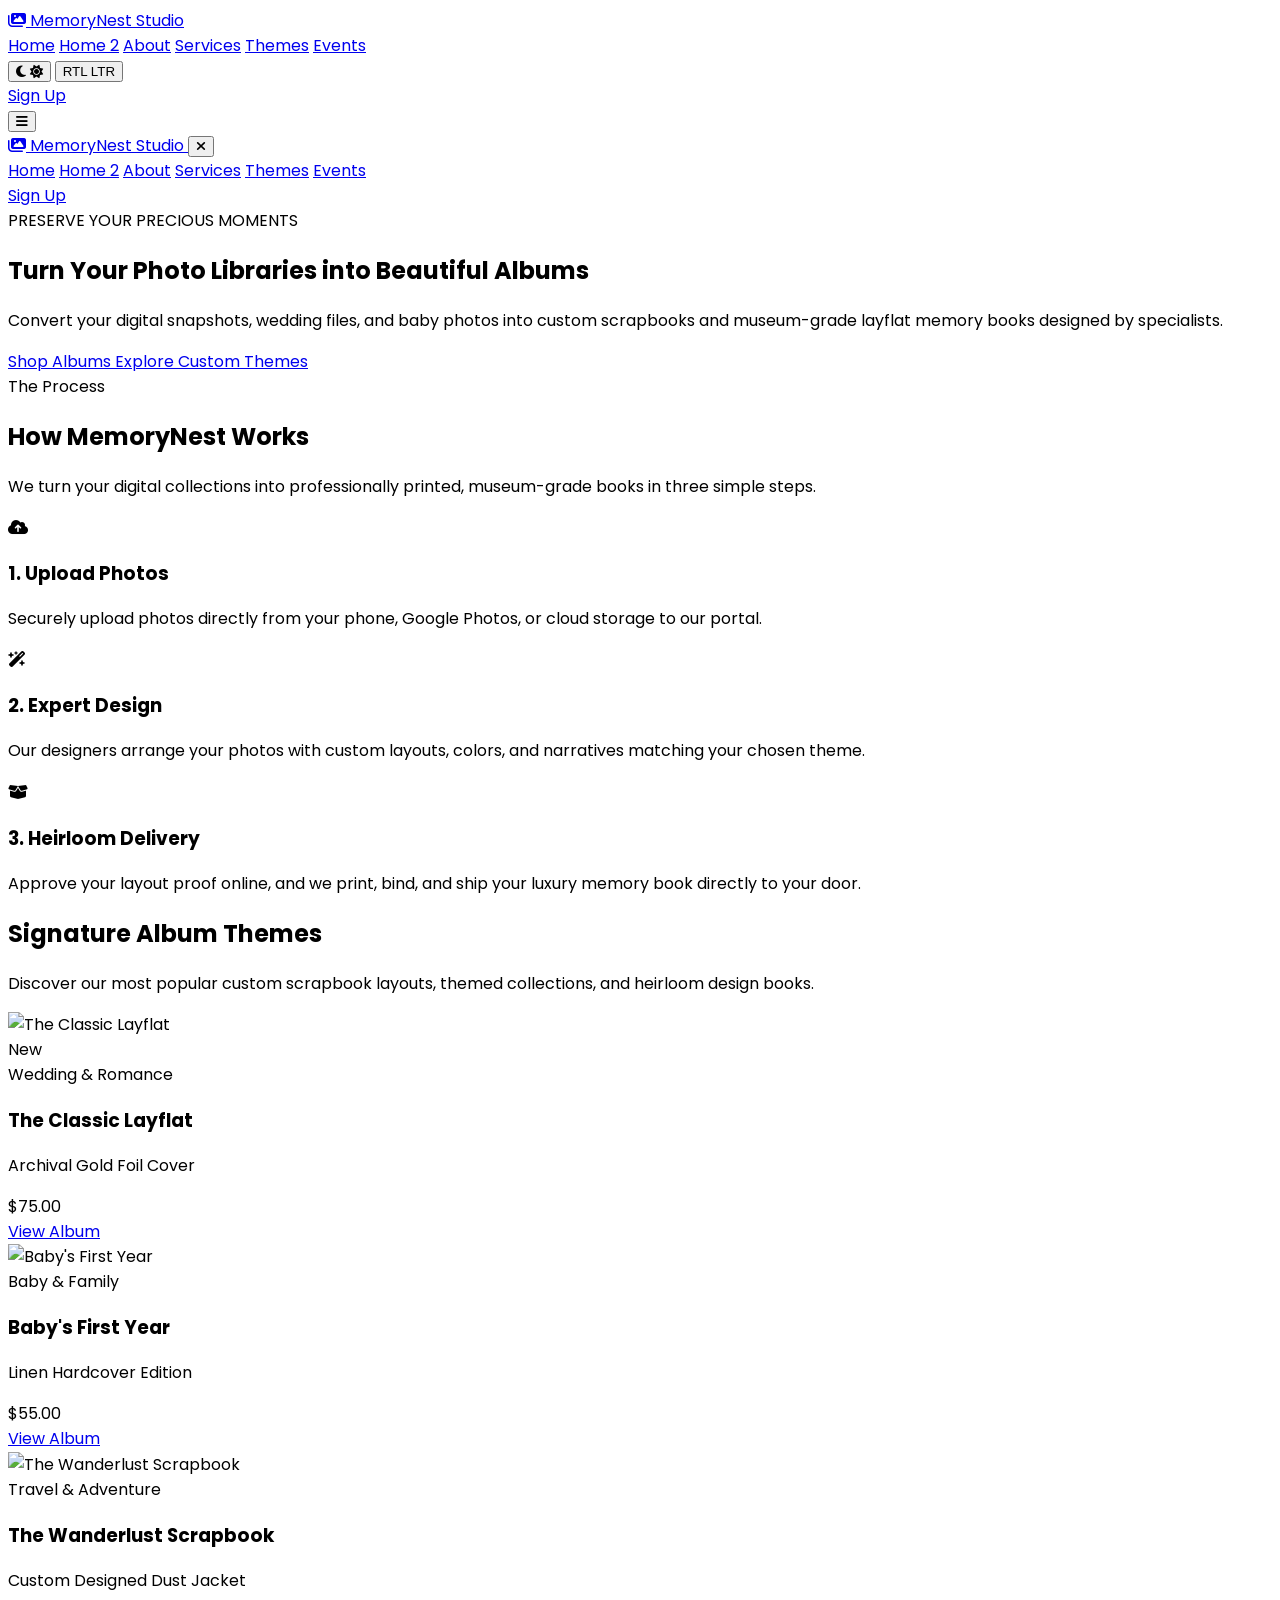
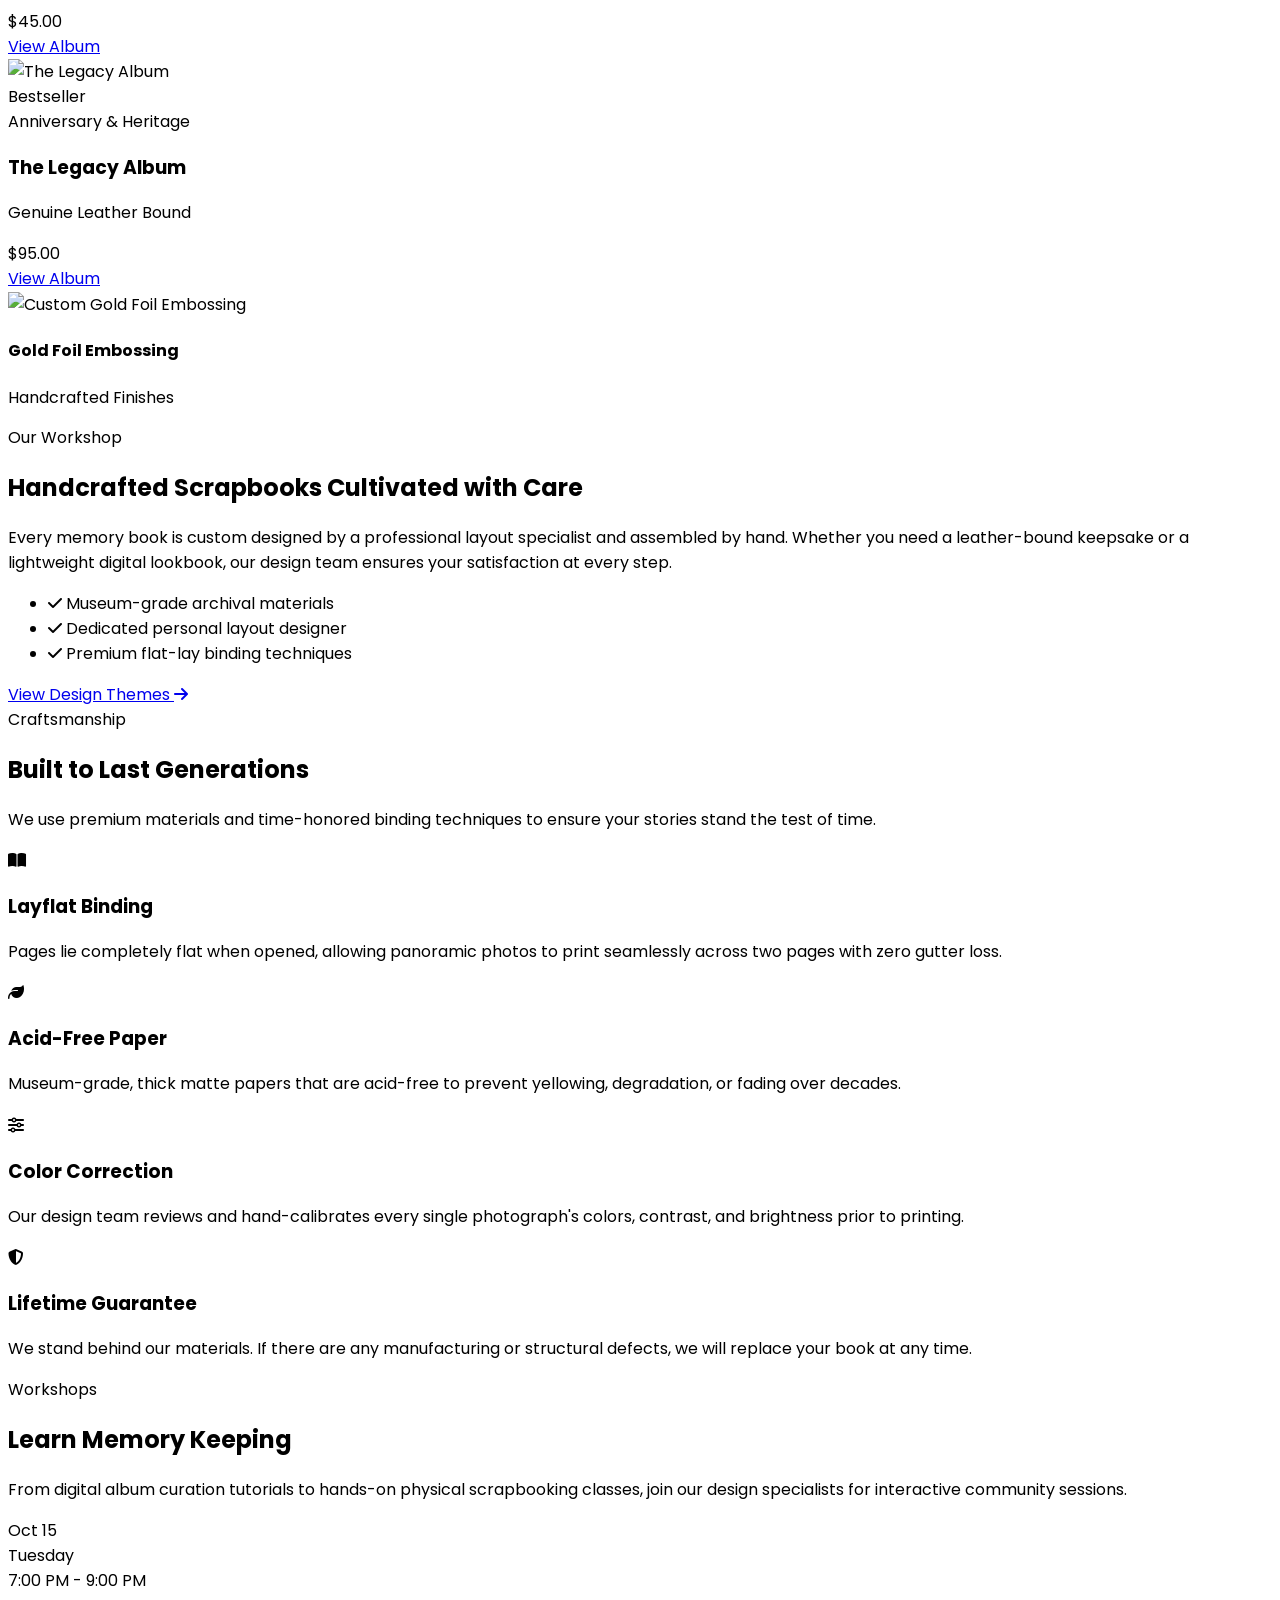
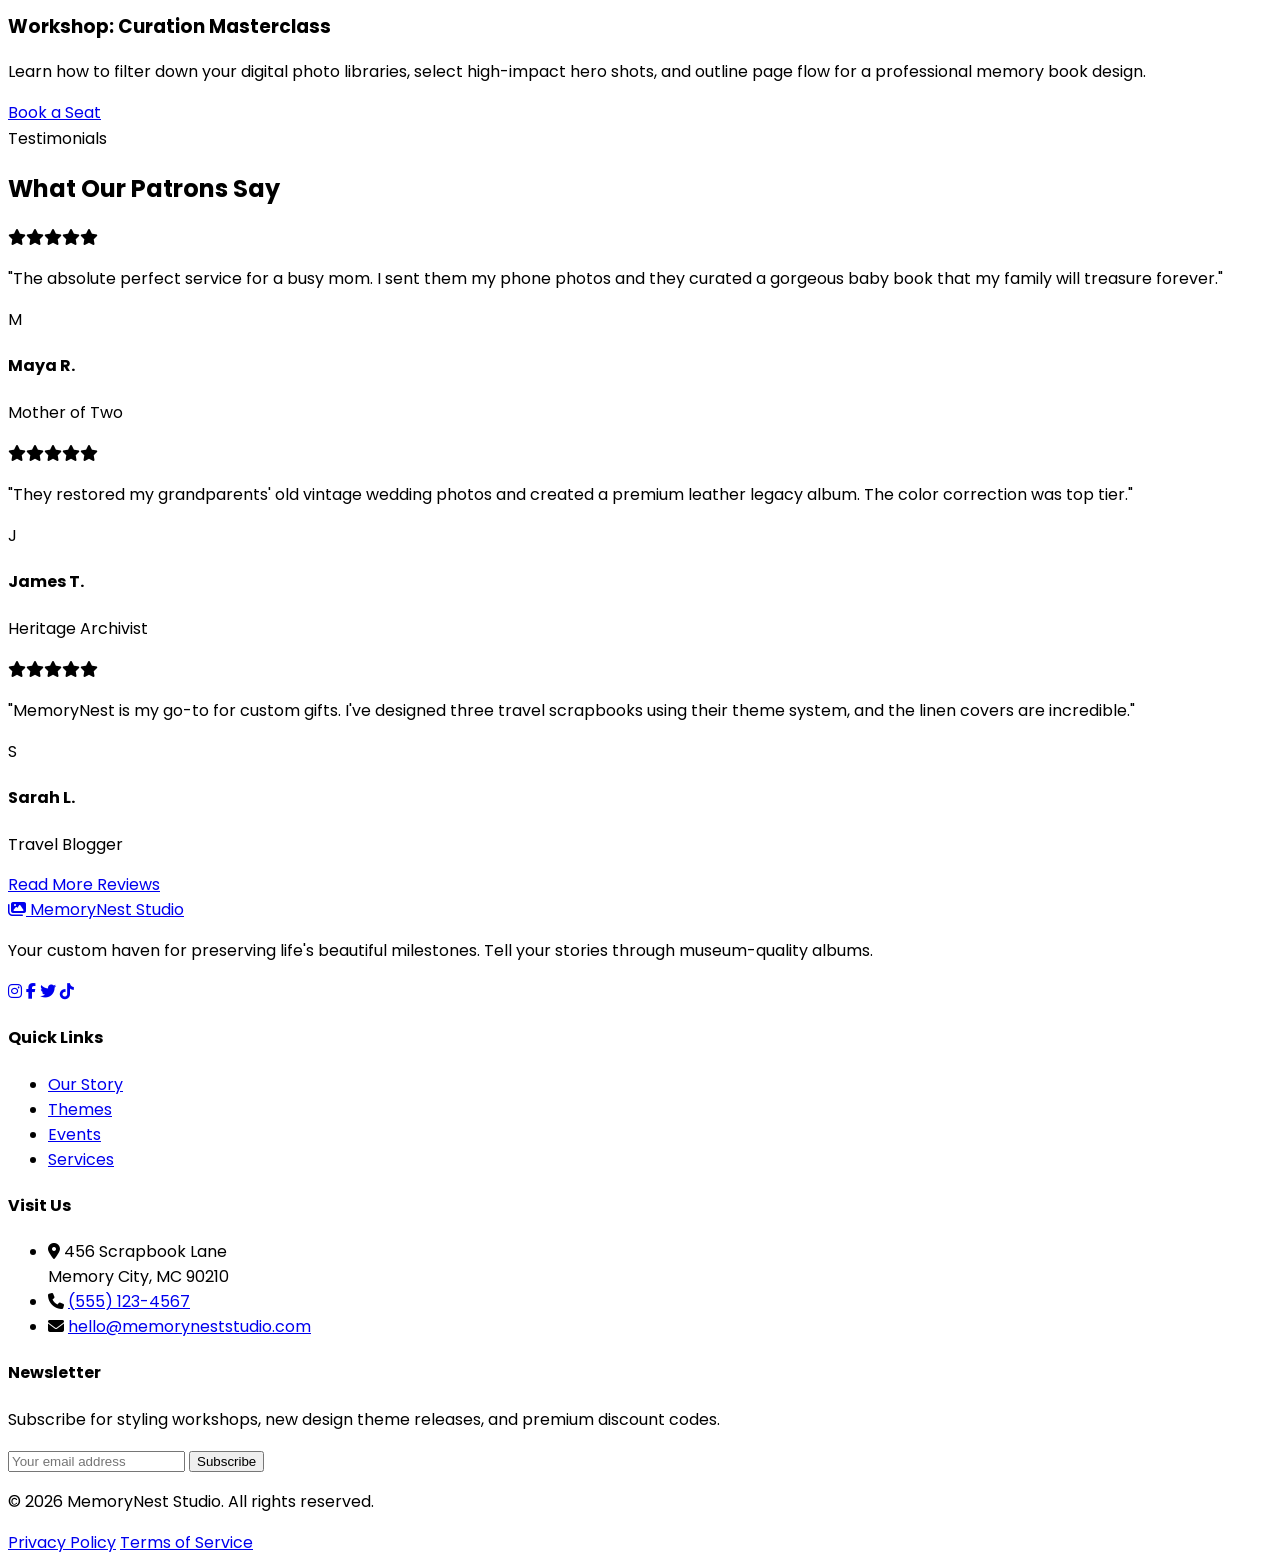
==== commit 9e09d96b: "fix: improve RTL support, align navigation action icons, and refine event section layout spacing" ====
--- a/index.html
+++ b/index.html
@@ -63,11 +63,11 @@
 
             <!-- Actions -->
             <div class="flex items-center gap-4">
-                <button onclick="toggleTheme()" class="text-gray-600 dark:text-gray-300 hover:text-orange-600 dark:hover:text-orange-400 p-2 rounded-full hover:bg-gray-100 dark:hover:bg-gray-800 transition-colors" aria-label="Toggle Light/Dark Theme">
+                <button onclick="toggleTheme()" class="w-10 h-10 flex items-center justify-center text-gray-600 dark:text-gray-300 hover:text-orange-600 dark:hover:text-orange-400 rounded-full hover:bg-gray-100 dark:hover:bg-gray-800 transition-colors" aria-label="Toggle Light/Dark Theme">
                     <i class="fa-solid fa-moon dark:hidden text-lg"></i>
                     <i class="fa-solid fa-sun hidden dark:block text-lg"></i>
                 </button>
-                <button onclick="toggleRTL()" class="text-gray-600 dark:text-gray-300 hover:text-orange-600 dark:hover:text-orange-400 p-2 rounded-full hover:bg-gray-100 dark:hover:bg-gray-800 transition-colors" aria-label="Toggle RTL/LTR">
+                <button onclick="toggleRTL()" class="w-10 h-10 flex items-center justify-center text-gray-600 dark:text-gray-300 hover:text-orange-600 dark:hover:text-orange-400 rounded-full hover:bg-gray-100 dark:hover:bg-gray-800 transition-colors" aria-label="Toggle RTL/LTR">
                     <span class="rtl-icon-ltr font-bold text-xs">RTL</span>
                     <span class="rtl-icon-rtl hidden font-bold text-xs">LTR</span>
                 </button>
@@ -147,6 +147,46 @@
             </div>
         </section>
 
+        <!-- How It Works Section -->
+        <section class="py-20 bg-orange-50/30 dark:bg-gray-950 border-y border-orange-100/50 dark:border-gray-800">
+            <div class="container mx-auto px-4">
+                <div class="text-center mb-16">
+                    <span data-animate="clip-reveal" class="text-orange-700 dark:text-orange-400 font-bold tracking-wider uppercase text-sm mb-4 block">The Process</span>
+                    <h2 data-animate="clip-reveal" data-delay="150" class="font-heading text-3xl md:text-4xl font-bold text-gray-900 dark:text-white mb-4">How MemoryNest Works</h2>
+                    <p data-animate="fade-down" data-delay="300" class="text-gray-600 dark:text-gray-400 max-w-2xl mx-auto">We turn your digital collections into professionally printed, museum-grade books in three simple steps.</p>
+                </div>
+
+                <div class="grid grid-cols-1 md:grid-cols-3 gap-12 max-w-5xl mx-auto relative">
+                    <!-- Step 1 -->
+                    <div data-animate="flip-up" data-delay="100" class="flex flex-col items-center text-center group">
+                        <div class="w-20 h-20 rounded-2xl bg-orange-100 dark:bg-orange-950/50 flex items-center justify-center text-orange-600 dark:text-orange-400 text-3xl font-bold mb-6 shadow-sm border border-orange-200/50 dark:border-orange-900/50 group-hover:scale-110 transition-transform duration-300">
+                            <i class="fa-solid fa-cloud-arrow-up"></i>
+                        </div>
+                        <h3 class="font-heading text-xl font-bold text-gray-900 dark:text-white mb-3">1. Upload Photos</h3>
+                        <p class="text-gray-600 dark:text-gray-400 text-sm leading-relaxed max-w-xs">Securely upload photos directly from your phone, Google Photos, or cloud storage to our portal.</p>
+                    </div>
+
+                    <!-- Step 2 -->
+                    <div data-animate="flip-up" data-delay="250" class="flex flex-col items-center text-center group">
+                        <div class="w-20 h-20 rounded-2xl bg-orange-100 dark:bg-orange-950/50 flex items-center justify-center text-orange-600 dark:text-orange-400 text-3xl font-bold mb-6 shadow-sm border border-orange-200/50 dark:border-orange-900/50 group-hover:scale-110 transition-transform duration-300">
+                            <i class="fa-solid fa-wand-magic-sparkles"></i>
+                        </div>
+                        <h3 class="font-heading text-xl font-bold text-gray-900 dark:text-white mb-3">2. Expert Design</h3>
+                        <p class="text-gray-600 dark:text-gray-400 text-sm leading-relaxed max-w-xs">Our designers arrange your photos with custom layouts, colors, and narratives matching your chosen theme.</p>
+                    </div>
+
+                    <!-- Step 3 -->
+                    <div data-animate="flip-up" data-delay="400" class="flex flex-col items-center text-center group">
+                        <div class="w-20 h-20 rounded-2xl bg-orange-100 dark:bg-orange-950/50 flex items-center justify-center text-orange-600 dark:text-orange-400 text-3xl font-bold mb-6 shadow-sm border border-orange-200/50 dark:border-orange-900/50 group-hover:scale-110 transition-transform duration-300">
+                            <i class="fa-solid fa-box-open"></i>
+                        </div>
+                        <h3 class="font-heading text-xl font-bold text-gray-900 dark:text-white mb-3">3. Heirloom Delivery</h3>
+                        <p class="text-gray-600 dark:text-gray-400 text-sm leading-relaxed max-w-xs">Approve your layout proof online, and we print, bind, and ship your luxury memory book directly to your door.</p>
+                    </div>
+                </div>
+            </div>
+        </section>
+
         <!-- Featured Bestsellers Card Grid -->
         <section class="py-20 bg-white dark:bg-black">
             <div class="container mx-auto px-4">
@@ -162,7 +202,7 @@
                     <!-- Flex flex-col h-full to keep CTAs on same line -->
                     <div data-animate="flip-up" class="bg-gray-50 dark:bg-gray-900 rounded-xl overflow-hidden shadow-sm hover:shadow-xl hover-lift flex flex-col h-full border border-gray-200 dark:border-gray-700">
                         <div class="aspect-[3/4] overflow-hidden bg-gray-200 dark:bg-gray-700 relative">
-                            <img src="https://images.unsplash.com/photo-1515934751635-c81c6bc9a2d8?q=80&w=600&auto=format&fit=crop" alt="The Classic Layflat" class="w-full h-full object-cover">
+                            <img src="https://encrypted-tbn0.gstatic.com/images?q=tbn:ANd9GcS7kmaWEiHHk67g3oIDIdJvNfdU1lI4pSHgDVcRbpnfDe-891aSLoMRzFzu&s=10" alt="The Classic Layflat" class="w-full h-full object-cover">
                             <!-- High contrast badging -->
                             <div class="absolute top-3 left-3 bg-white dark:bg-black text-xs font-bold px-2 py-1 rounded shadow-sm text-gray-900 dark:text-white">New</div>
                         </div>
@@ -186,7 +226,7 @@
                     <!-- Album Card 2 -->
                     <div data-animate="flip-up" class="bg-gray-50 dark:bg-gray-900 rounded-xl overflow-hidden shadow-sm hover:shadow-xl hover-lift flex flex-col h-full border border-gray-200 dark:border-gray-700">
                         <div class="aspect-[3/4] overflow-hidden bg-gray-200 dark:bg-gray-700">
-                            <img src="https://images.unsplash.com/photo-1502086223501-7ea6ecd79368?q=80&w=600&auto=format&fit=crop" alt="Baby's First Year" class="w-full h-full object-cover">
+                            <img src="https://denik.com/cdn/shop/files/LFC2263_The-Monarch_ol_FRONTCOVER.png?v=1749128920&width=2100" alt="Baby's First Year" class="w-full h-full object-cover">
                         </div>
                         <div class="p-6 flex flex-col flex-grow text-center">
                             <div class="text-xs text-orange-700 dark:text-orange-400 font-bold mb-2 uppercase tracking-wide">Baby & Family</div>
@@ -246,7 +286,7 @@
             <div class="container mx-auto px-4">
                 <div class="flex flex-col lg:flex-row items-center gap-12 max-w-6xl mx-auto">
                     <div data-animate="slide-left" class="lg:w-1/2 w-full rounded-2xl overflow-hidden shadow-2xl relative order-2 lg:order-1 hover-lift">
-                        <img src="https://images.unsplash.com/photo-1544716278-ca5e3f4abd8c?q=80&w=1000&auto=format&fit=crop" alt="Custom Gold Foil Embossing" class="w-full h-[400px] lg:h-[450px] object-cover hover:scale-105 transition-transform duration-700">
+                        <img src="https://d1o785do8fyxgx.cloudfront.net/the_fold/articles/thumbnail_images/000/000/521/full/0421_fold_scrapbooking_hpg.jpg?1619455073" alt="Custom Gold Foil Embossing" class="w-full h-[400px] lg:h-[450px] object-cover hover:scale-105 transition-transform duration-700">
                         <div class="absolute bottom-6 left-6 bg-white/90 dark:bg-black/90 backdrop-blur-md p-4 rounded-lg shadow-lg border border-gray-100 dark:border-gray-700">
                             <h4 class="font-heading font-bold text-gray-900 dark:text-white">Gold Foil Embossing</h4>
                             <p class="text-sm text-orange-600 dark:text-orange-400 font-bold">Handcrafted Finishes</p>
@@ -273,6 +313,47 @@
             </div>
         </section>
 
+        <!-- Quality & Archival Standards Grid -->
+        <section class="py-20 bg-white dark:bg-black">
+            <div class="container mx-auto px-4">
+                <div class="text-center mb-16">
+                    <span data-animate="clip-reveal" class="text-orange-700 dark:text-orange-400 font-bold tracking-wider uppercase text-sm mb-4 block">Craftsmanship</span>
+                    <h2 data-animate="clip-reveal" data-delay="150" class="font-heading text-3xl md:text-4xl font-bold text-gray-900 dark:text-white mb-4">Built to Last Generations</h2>
+                    <p data-animate="fade-down" data-delay="300" class="text-gray-600 dark:text-gray-400 max-w-2xl mx-auto">We use premium materials and time-honored binding techniques to ensure your stories stand the test of time.</p>
+                </div>
+
+                <div class="grid grid-cols-1 md:grid-cols-2 lg:grid-cols-4 gap-8 max-w-6xl mx-auto stagger-children">
+                    <!-- Standard 1 -->
+                    <div data-animate="flip-up" class="p-8 bg-orange-50/30 dark:bg-gray-900/50 rounded-2xl border border-orange-100/50 dark:border-gray-800 hover-lift">
+                        <div class="text-orange-600 dark:text-orange-400 text-3xl mb-6"><i class="fa-solid fa-book-open"></i></div>
+                        <h3 class="font-heading text-lg font-bold text-gray-900 dark:text-white mb-3">Layflat Binding</h3>
+                        <p class="text-gray-600 dark:text-gray-400 text-sm leading-relaxed">Pages lie completely flat when opened, allowing panoramic photos to print seamlessly across two pages with zero gutter loss.</p>
+                    </div>
+
+                    <!-- Standard 2 -->
+                    <div data-animate="flip-up" class="p-8 bg-orange-50/30 dark:bg-gray-900/50 rounded-2xl border border-orange-100/50 dark:border-gray-800 hover-lift">
+                        <div class="text-orange-600 dark:text-orange-400 text-3xl mb-6"><i class="fa-solid fa-leaf"></i></div>
+                        <h3 class="font-heading text-lg font-bold text-gray-900 dark:text-white mb-3">Acid-Free Paper</h3>
+                        <p class="text-gray-600 dark:text-gray-400 text-sm leading-relaxed">Museum-grade, thick matte papers that are acid-free to prevent yellowing, degradation, or fading over decades.</p>
+                    </div>
+
+                    <!-- Standard 3 -->
+                    <div data-animate="flip-up" class="p-8 bg-orange-50/30 dark:bg-gray-900/50 rounded-2xl border border-orange-100/50 dark:border-gray-800 hover-lift">
+                        <div class="text-orange-600 dark:text-orange-400 text-3xl mb-6"><i class="fa-solid fa-sliders"></i></div>
+                        <h3 class="font-heading text-lg font-bold text-gray-900 dark:text-white mb-3">Color Correction</h3>
+                        <p class="text-gray-600 dark:text-gray-400 text-sm leading-relaxed">Our design team reviews and hand-calibrates every single photograph's colors, contrast, and brightness prior to printing.</p>
+                    </div>
+
+                    <!-- Standard 4 -->
+                    <div data-animate="flip-up" class="p-8 bg-orange-50/30 dark:bg-gray-900/50 rounded-2xl border border-orange-100/50 dark:border-gray-800 hover-lift">
+                        <div class="text-orange-600 dark:text-orange-400 text-3xl mb-6"><i class="fa-solid fa-shield-halved"></i></div>
+                        <h3 class="font-heading text-lg font-bold text-gray-900 dark:text-white mb-3">Lifetime Guarantee</h3>
+                        <p class="text-gray-600 dark:text-gray-400 text-sm leading-relaxed">We stand behind our materials. If there are any manufacturing or structural defects, we will replace your book at any time.</p>
+                    </div>
+                </div>
+            </div>
+        </section>
+
         <!-- Upcoming Events Teaser -->
         <section class="py-20 bg-gray-900 relative overflow-hidden dark:bg-gray-950">
             <!-- Decorative scrapbook pattern -->
@@ -368,7 +449,7 @@
     </main>
 
     <!-- Footer - Global -->
-    <footer data-animate="wave-rise" class="bg-white dark:bg-black text-gray-600 dark:text-gray-300 pt-16 pb-8 border-t border-gray-200 dark:border-gray-800">
+    <footer data-animate="wave-rise" class="bg-white dark:bg-black text-gray-600 dark:text-gray-300 pt-16 pb-8 border-t border-gray-200 dark:border-gray-800 rtl:text-right">
         <div class="container mx-auto px-4 md:px-6">
             <div class="grid grid-cols-1 md:grid-cols-2 lg:grid-cols-4 gap-12 mb-12">
                 <!-- Brand Info -->
@@ -381,7 +462,7 @@
                     <p class="text-gray-500 dark:text-gray-400 mb-6 text-sm leading-relaxed">
                         Your custom haven for preserving life's beautiful milestones. Tell your stories through museum-quality albums.
                     </p>
-                    <div class="flex space-x-4">
+                    <div class="flex gap-4">
                         <!-- Social Hover Effects explicitly high contrast -->
                         <a href="#" class="w-10 h-10 rounded-full bg-gray-100 dark:bg-gray-900 flex items-center justify-center text-gray-600 dark:text-gray-400 hover:bg-orange-600 hover:text-white dark:hover:bg-orange-600 dark:hover:text-white transition-all transform hover:-translate-y-1"><i class="fa-brands fa-instagram"></i></a>
                         <a href="#" class="w-10 h-10 rounded-full bg-gray-100 dark:bg-gray-900 flex items-center justify-center text-gray-600 dark:text-gray-400 hover:bg-orange-600 hover:text-white dark:hover:bg-orange-600 dark:hover:text-white transition-all transform hover:-translate-y-1"><i class="fa-brands fa-facebook-f"></i></a>
@@ -437,7 +518,7 @@
 
             <div class="border-t border-gray-200 dark:border-gray-800 pt-8 flex flex-col md:flex-row justify-between items-center text-xs text-gray-500 dark:text-gray-400 font-medium">
                 <p>&copy; 2026 MemoryNest Studio. All rights reserved.</p>
-                <div class="flex space-x-6 mt-4 md:mt-0">
+                <div class="flex gap-6 mt-4 md:mt-0">
                     <a href="#" class="hover:text-orange-600 dark:hover:text-orange-400 transition-colors">Privacy Policy</a>
                     <a href="#" class="hover:text-orange-600 dark:hover:text-orange-400 transition-colors">Terms of Service</a>
                 </div>
--- a/styles.css
+++ b/styles.css
@@ -51,6 +51,24 @@
 /* Ensure equal spacing across all navbar links */
 header nav {
     gap: 1.5rem;
+}
+
+/* Prevent brand name from wrapping on mobile */
+header a .font-heading,
+#mobile-menu a .font-heading {
+    white-space: nowrap;
+}
+
+/* Reduce brand name size on mobile */
+@media (max-width: 767px) {
+    header a .font-heading {
+        font-size: 0.9rem;
+    }
+}
+
+/* Hide entire RTL toggle button (icon + text) inside mobile/tablet menu */
+#mobile-menu button[onclick="toggleRTL()"] {
+    display: none;
 }
 
 /* ============================================
@@ -147,3 +165,13 @@
 [data-delay="400"] { animation-delay: 0.4s; }
 [data-delay="500"] { animation-delay: 0.5s; }
 [data-delay="600"] { animation-delay: 0.6s; }
+
+/* Hide scrollbar for Chrome, Safari and Opera */
+.hide-scrollbar::-webkit-scrollbar {
+    display: none;
+}
+/* Hide scrollbar for IE, Edge and Firefox */
+.hide-scrollbar {
+    -ms-overflow-style: none;  /* IE and Edge */
+    scrollbar-width: none;  /* Firefox */
+}
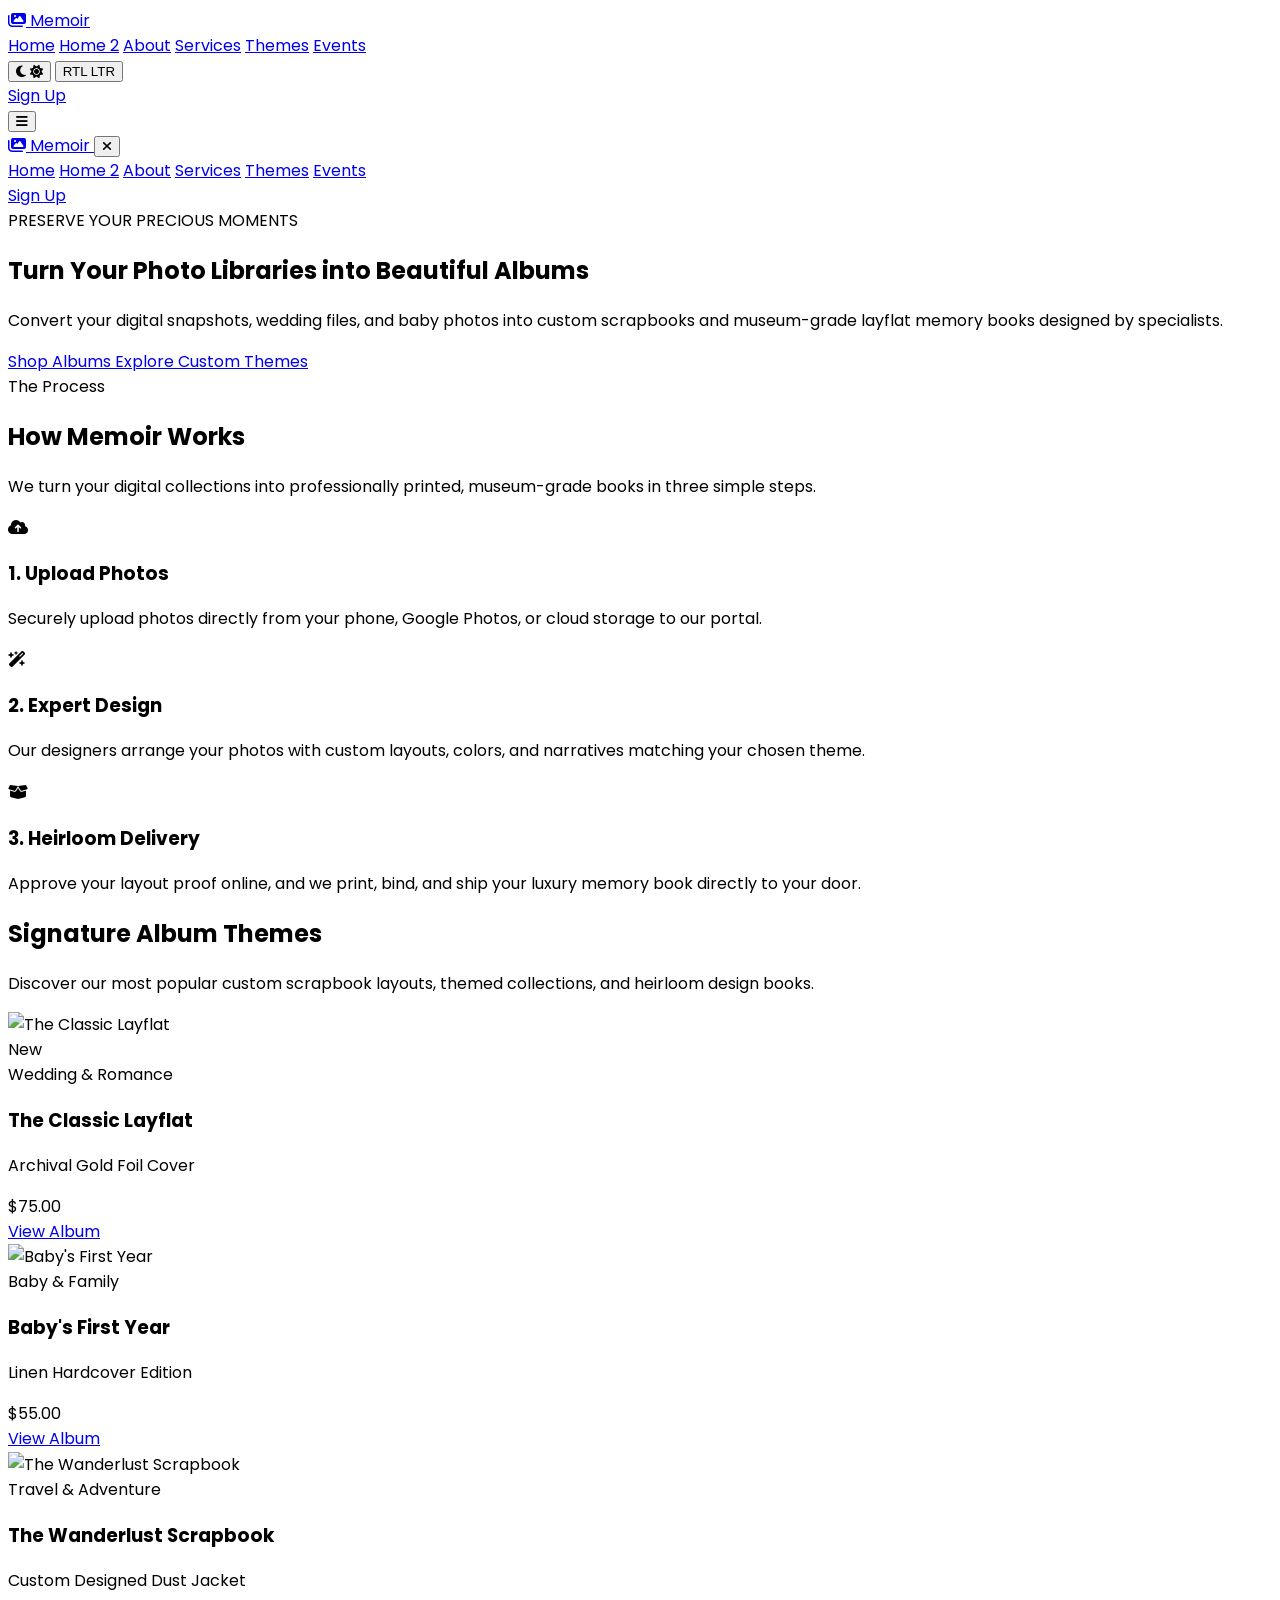
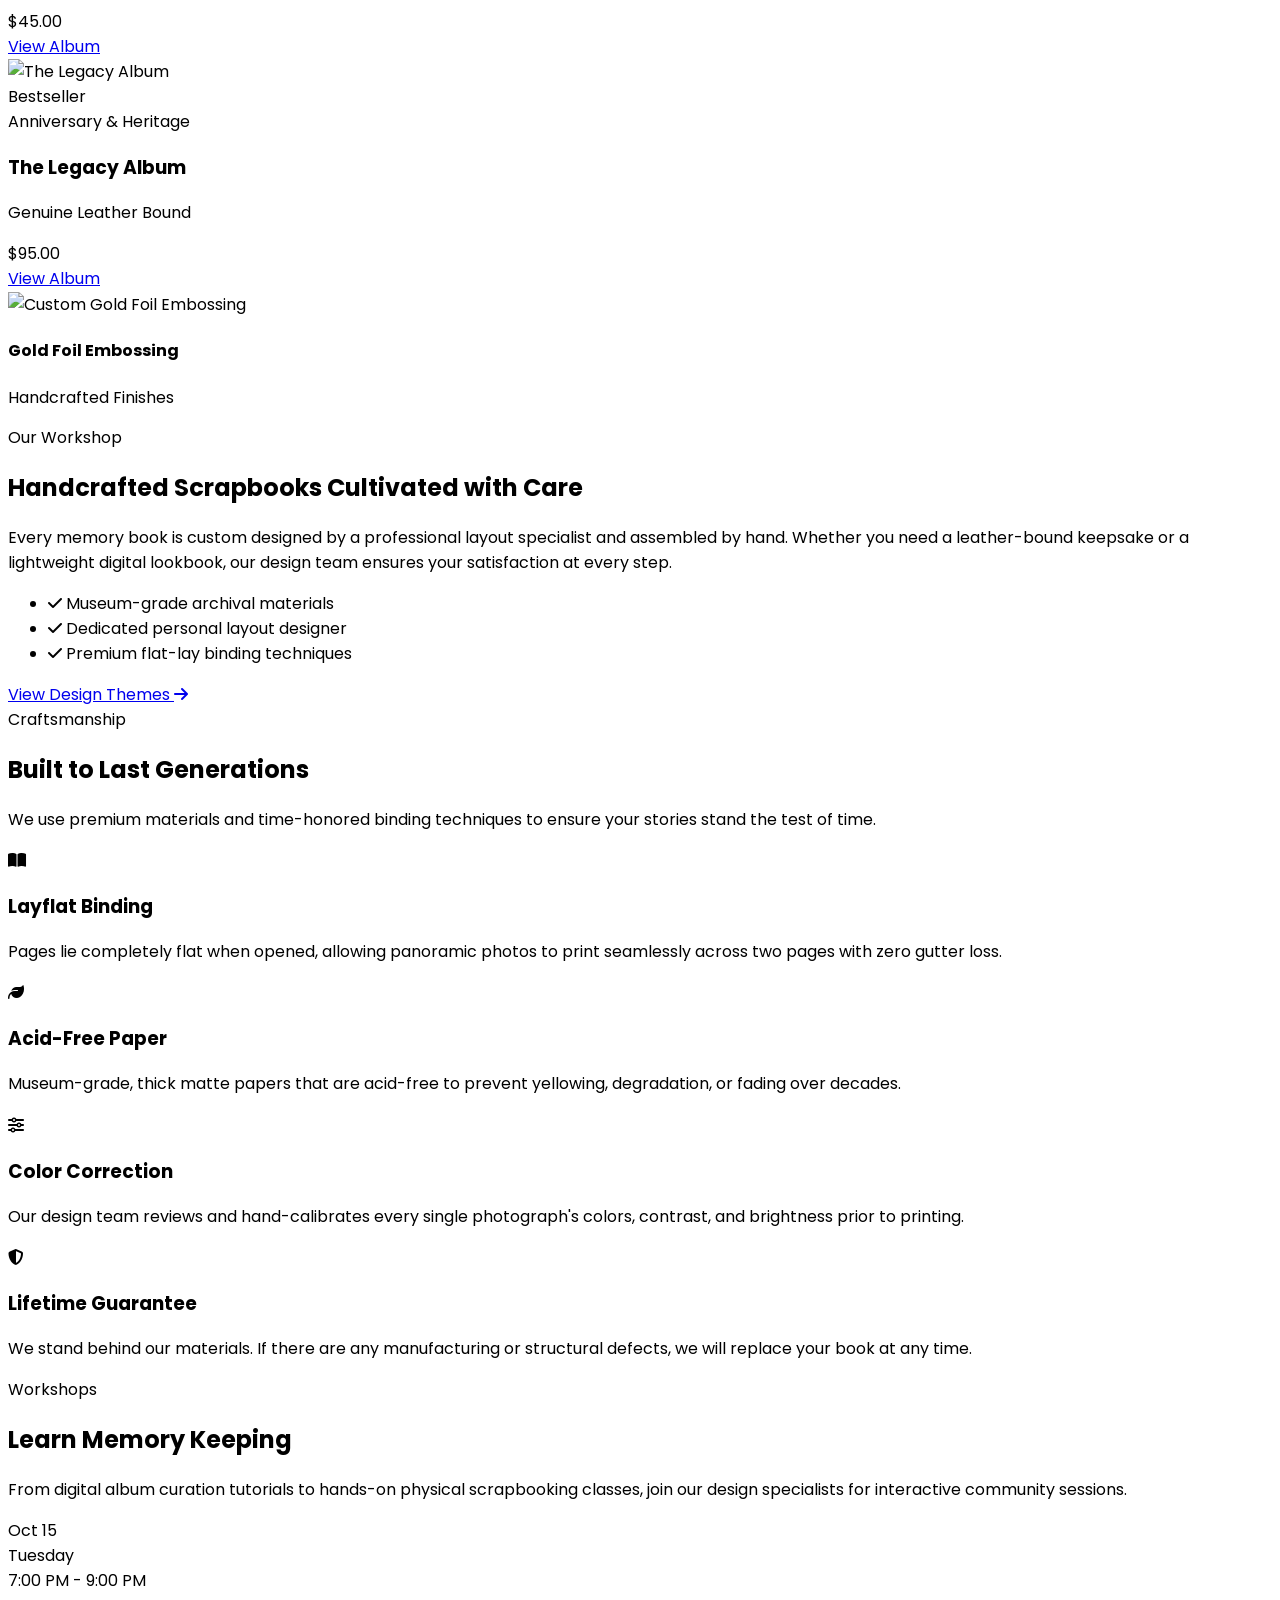
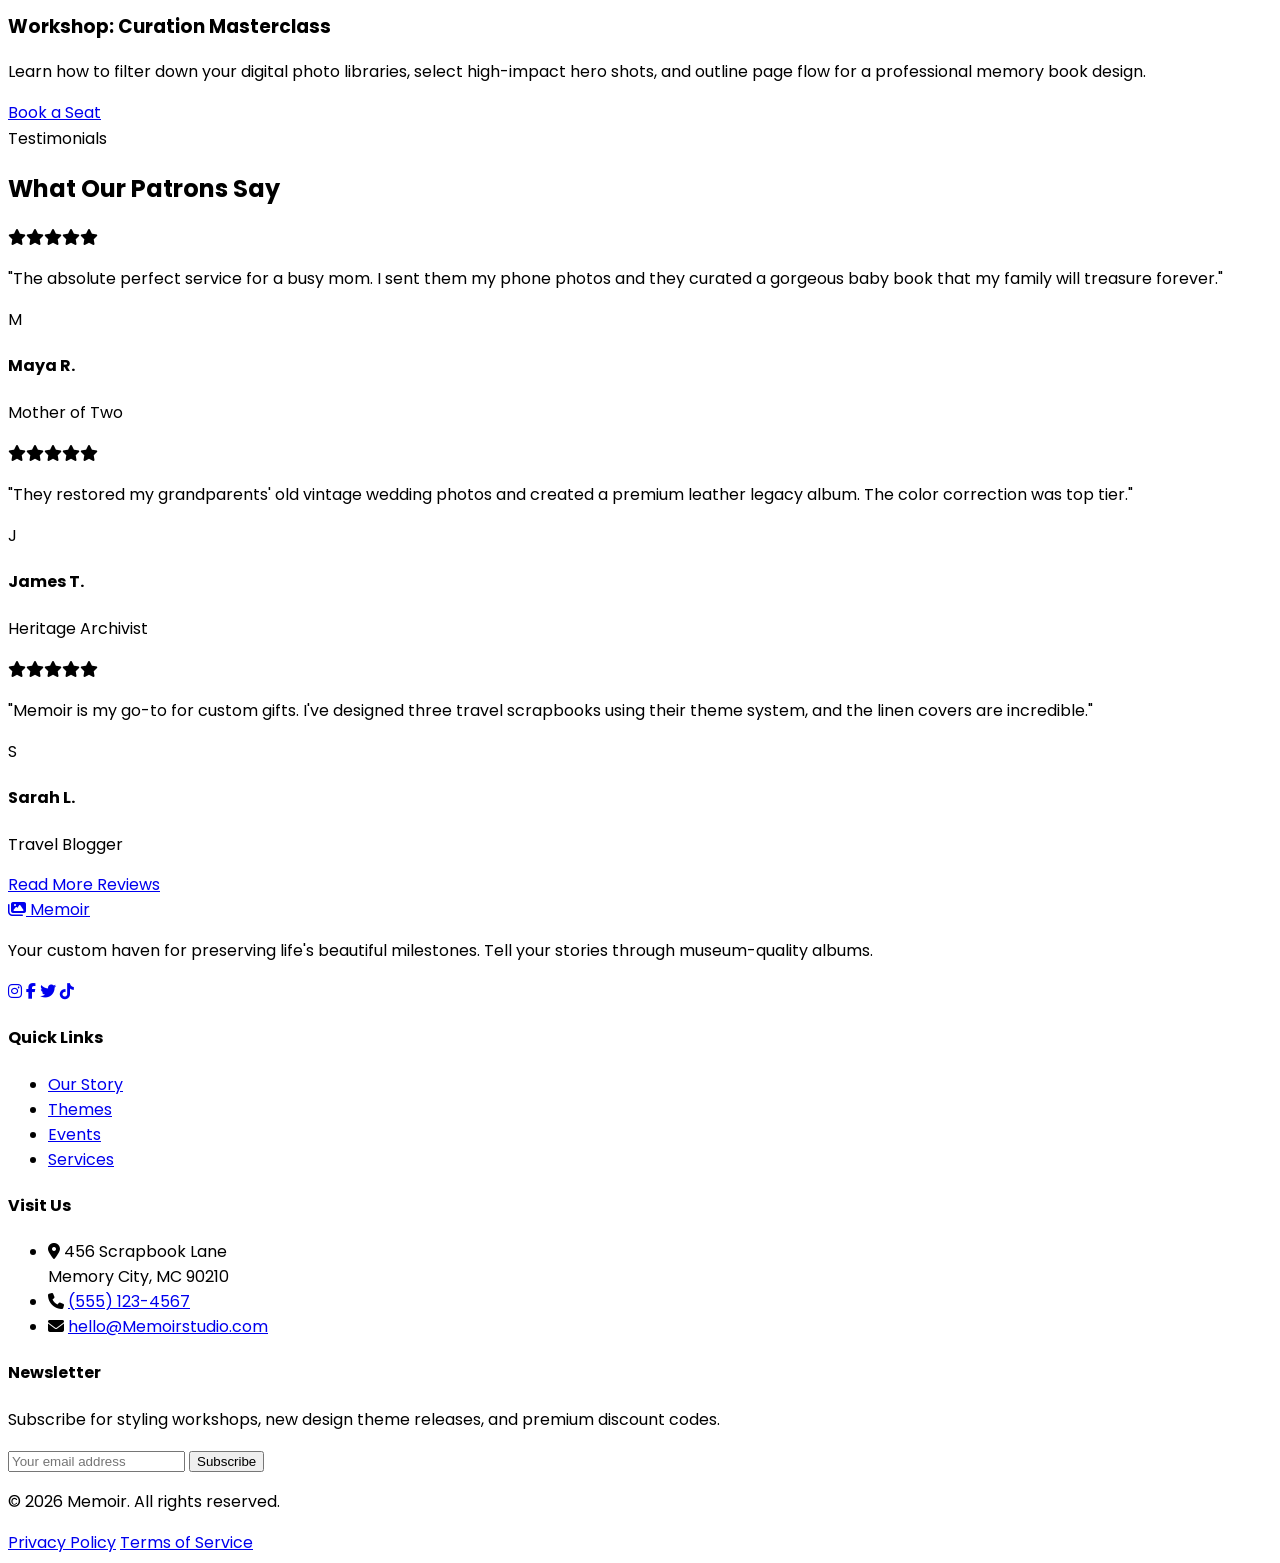
==== commit b01d9fb0: "Fix RTL icon alignment, mobile brand size, aesthetics cards, cover images, tab nav, login/signup spa" ====
--- a/index.html
+++ b/index.html
@@ -3,7 +3,7 @@
 <head>
     <meta charset="UTF-8">
     <meta name="viewport" content="width=device-width, initial-scale=1.0">
-    <title>MemoryNest Studio | Digital Scrapbooking & Memory Book Service</title>
+    <title>Memoir | Digital Scrapbooking & Memory Book Service</title>
     <!-- Favicon (Brand Icon) -->
     <link class="favicon-icon" rel="icon" type="image/svg+xml" href="data:image/svg+xml,<svg xmlns=%22http://www.w3.org/2000/svg%22 viewBox=%220 0 100 100%22><text y=%22.9em%22 font-size=%2290%22>🖼️</text></svg>">
     
@@ -47,7 +47,7 @@
             <!-- Logo (Clickable -> redirect to index.html) -->
             <a href="index.html" class="flex items-center gap-2 group">
                 <i class="fa-solid fa-images text-orange-600 text-2xl group-hover:text-orange-700 transition-colors"></i>
-                <span class="font-heading text-xl md:text-2xl font-bold tracking-tight text-gray-900 dark:text-white">MemoryNest Studio</span>
+                <span class="font-heading text-xl md:text-2xl font-bold tracking-tight text-gray-900 dark:text-white">Memoir</span>
             </a>
 
             <!-- Desktop Nav -->
@@ -91,7 +91,7 @@
         <div class="p-6 border-b border-gray-200 dark:border-gray-800 flex justify-between items-center">
             <a href="index.html" class="flex items-center gap-2 group">
                 <i class="fa-solid fa-images text-orange-600 text-xl group-hover:text-orange-700"></i>
-                <span class="font-heading text-xl font-bold text-gray-900 dark:text-white">MemoryNest Studio</span>
+                <span class="font-heading text-xl font-bold text-gray-900 dark:text-white">Memoir</span>
             </a>
             <button onclick="toggleMobileMenu()" class="text-gray-500 hover:text-gray-700 dark:text-gray-400 dark:hover:text-gray-200 focus:outline-none">
                 <i class="fa-solid fa-xmark text-2xl"></i>
@@ -152,7 +152,7 @@
             <div class="container mx-auto px-4">
                 <div class="text-center mb-16">
                     <span data-animate="clip-reveal" class="text-orange-700 dark:text-orange-400 font-bold tracking-wider uppercase text-sm mb-4 block">The Process</span>
-                    <h2 data-animate="clip-reveal" data-delay="150" class="font-heading text-3xl md:text-4xl font-bold text-gray-900 dark:text-white mb-4">How MemoryNest Works</h2>
+                    <h2 data-animate="clip-reveal" data-delay="150" class="font-heading text-3xl md:text-4xl font-bold text-gray-900 dark:text-white mb-4">How Memoir Works</h2>
                     <p data-animate="fade-down" data-delay="300" class="text-gray-600 dark:text-gray-400 max-w-2xl mx-auto">We turn your digital collections into professionally printed, museum-grade books in three simple steps.</p>
                 </div>
 
@@ -325,29 +325,29 @@
                 <div class="grid grid-cols-1 md:grid-cols-2 lg:grid-cols-4 gap-8 max-w-6xl mx-auto stagger-children">
                     <!-- Standard 1 -->
                     <div data-animate="flip-up" class="p-8 bg-orange-50/30 dark:bg-gray-900/50 rounded-2xl border border-orange-100/50 dark:border-gray-800 hover-lift">
-                        <div class="text-orange-600 dark:text-orange-400 text-3xl mb-6"><i class="fa-solid fa-book-open"></i></div>
-                        <h3 class="font-heading text-lg font-bold text-gray-900 dark:text-white mb-3">Layflat Binding</h3>
+                        <div class="text-orange-600 dark:text-orange-400 text-3xl mb-6 text-center"><i class="fa-solid fa-book-open"></i></div>
+                        <h3 class="font-heading text-lg font-bold text-gray-900 dark:text-white mb-3 text-center">Layflat Binding</h3>
                         <p class="text-gray-600 dark:text-gray-400 text-sm leading-relaxed">Pages lie completely flat when opened, allowing panoramic photos to print seamlessly across two pages with zero gutter loss.</p>
                     </div>
 
                     <!-- Standard 2 -->
                     <div data-animate="flip-up" class="p-8 bg-orange-50/30 dark:bg-gray-900/50 rounded-2xl border border-orange-100/50 dark:border-gray-800 hover-lift">
-                        <div class="text-orange-600 dark:text-orange-400 text-3xl mb-6"><i class="fa-solid fa-leaf"></i></div>
-                        <h3 class="font-heading text-lg font-bold text-gray-900 dark:text-white mb-3">Acid-Free Paper</h3>
+                        <div class="text-orange-600 dark:text-orange-400 text-3xl mb-6 text-center"><i class="fa-solid fa-leaf"></i></div>
+                        <h3 class="font-heading text-lg font-bold text-gray-900 dark:text-white mb-3 text-center">Acid-Free Paper</h3>
                         <p class="text-gray-600 dark:text-gray-400 text-sm leading-relaxed">Museum-grade, thick matte papers that are acid-free to prevent yellowing, degradation, or fading over decades.</p>
                     </div>
 
                     <!-- Standard 3 -->
                     <div data-animate="flip-up" class="p-8 bg-orange-50/30 dark:bg-gray-900/50 rounded-2xl border border-orange-100/50 dark:border-gray-800 hover-lift">
-                        <div class="text-orange-600 dark:text-orange-400 text-3xl mb-6"><i class="fa-solid fa-sliders"></i></div>
-                        <h3 class="font-heading text-lg font-bold text-gray-900 dark:text-white mb-3">Color Correction</h3>
+                        <div class="text-orange-600 dark:text-orange-400 text-3xl mb-6 text-center"><i class="fa-solid fa-sliders"></i></div>
+                        <h3 class="font-heading text-lg font-bold text-gray-900 dark:text-white mb-3 text-center">Color Correction</h3>
                         <p class="text-gray-600 dark:text-gray-400 text-sm leading-relaxed">Our design team reviews and hand-calibrates every single photograph's colors, contrast, and brightness prior to printing.</p>
                     </div>
 
                     <!-- Standard 4 -->
                     <div data-animate="flip-up" class="p-8 bg-orange-50/30 dark:bg-gray-900/50 rounded-2xl border border-orange-100/50 dark:border-gray-800 hover-lift">
-                        <div class="text-orange-600 dark:text-orange-400 text-3xl mb-6"><i class="fa-solid fa-shield-halved"></i></div>
-                        <h3 class="font-heading text-lg font-bold text-gray-900 dark:text-white mb-3">Lifetime Guarantee</h3>
+                        <div class="text-orange-600 dark:text-orange-400 text-3xl mb-6 text-center"><i class="fa-solid fa-shield-halved"></i></div>
+                        <h3 class="font-heading text-lg font-bold text-gray-900 dark:text-white mb-3 text-center">Lifetime Guarantee</h3>
                         <p class="text-gray-600 dark:text-gray-400 text-sm leading-relaxed">We stand behind our materials. If there are any manufacturing or structural defects, we will replace your book at any time.</p>
                     </div>
                 </div>
@@ -377,7 +377,7 @@
                             <h3 class="font-heading text-2xl font-bold text-gray-900 dark:text-white mb-2">Workshop: Curation Masterclass</h3>
                             <p class="text-gray-600 dark:text-gray-300 text-sm md:text-base leading-relaxed">Learn how to filter down your digital photo libraries, select high-impact hero shots, and outline page flow for a professional memory book design.</p>
                         </div>
-                        <a href="events.html" class="flex-shrink-0 flex items-center justify-center px-6 py-3 bg-orange-600 hover:bg-orange-700 text-white rounded-md font-medium transition-colors shadow-md">
+                        <a href="events.html" class="flex-shrink-0 flex items-center justify-center px-6 py-3 bg-orange-600 hover:bg-orange-700 text-white rounded-md font-medium transition-colors shadow-md self-center md:self-auto">
                             Book a Seat
                         </a>
                     </div>
@@ -428,7 +428,7 @@
                         <div class="flex text-orange-500 mb-6 text-sm">
                             <i class="fa-solid fa-star"></i><i class="fa-solid fa-star"></i><i class="fa-solid fa-star"></i><i class="fa-solid fa-star"></i><i class="fa-solid fa-star"></i>
                         </div>
-                        <p class="text-gray-700 dark:text-gray-300 italic mb-8 flex-grow leading-relaxed">"MemoryNest is my go-to for custom gifts. I've designed three travel scrapbooks using their theme system, and the linen covers are incredible."</p>
+                        <p class="text-gray-700 dark:text-gray-300 italic mb-8 flex-grow leading-relaxed">"Memoir is my go-to for custom gifts. I've designed three travel scrapbooks using their theme system, and the linen covers are incredible."</p>
                         <div class="flex items-center gap-4 mt-auto">
                             <div class="w-12 h-12 rounded-full bg-gray-900 dark:bg-gray-600 flex items-center justify-center font-bold text-white shadow-md">S</div>
                             <div>
@@ -455,9 +455,9 @@
                 <!-- Brand Info -->
                 <div>
                     <!-- Logo same font/color as navbar -->
-                    <a href="index.html" class="flex items-center gap-2 mb-6 group inline-block">
+                    <a href="index.html" class="flex items-center gap-2 mb-6 group">
                         <i class="fa-solid fa-images text-orange-600 text-2xl group-hover:text-orange-700 transition-colors"></i>
-                        <span class="font-heading text-xl md:text-2xl font-bold tracking-tight text-gray-900 dark:text-white">MemoryNest Studio</span>
+                        <span class="font-heading text-2xl font-bold tracking-tight text-gray-900 dark:text-white">Memoir</span>
                     </a>
                     <p class="text-gray-500 dark:text-gray-400 mb-6 text-sm leading-relaxed">
                         Your custom haven for preserving life's beautiful milestones. Tell your stories through museum-quality albums.
@@ -498,7 +498,7 @@
                         </li>
                         <li class="flex items-center gap-3">
                             <i class="fa-solid fa-envelope text-orange-600"></i>
-                            <a href="mailto:hello@memoryneststudio.com" class="hover:text-orange-600 dark:hover:text-orange-400 transition-colors">hello@memoryneststudio.com</a>
+                            <a href="mailto:hello@Memoirstudio.com" class="hover:text-orange-600 dark:hover:text-orange-400 transition-colors">hello@Memoirstudio.com</a>
                         </li>
                     </ul>
                 </div>
@@ -517,7 +517,7 @@
             </div>
 
             <div class="border-t border-gray-200 dark:border-gray-800 pt-8 flex flex-col md:flex-row justify-between items-center text-xs text-gray-500 dark:text-gray-400 font-medium">
-                <p>&copy; 2026 MemoryNest Studio. All rights reserved.</p>
+                <p>&copy; 2026 Memoir. All rights reserved.</p>
                 <div class="flex gap-6 mt-4 md:mt-0">
                     <a href="#" class="hover:text-orange-600 dark:hover:text-orange-400 transition-colors">Privacy Policy</a>
                     <a href="#" class="hover:text-orange-600 dark:hover:text-orange-400 transition-colors">Terms of Service</a>
--- a/styles.css
+++ b/styles.css
@@ -175,3 +175,14 @@
     -ms-overflow-style: none;  /* IE and Edge */
     scrollbar-width: none;  /* Firefox */
 }
+
+/* RTL: reverse icon order in gift section list items */
+[dir="rtl"] .rtl-icon-list li {
+    flex-direction: row-reverse;
+    text-align: right;
+}
+
+/* RTL: reverse icon order in event type labels and status badges */
+[dir="rtl"] .rtl-event-tag {
+    flex-direction: row-reverse;
+}
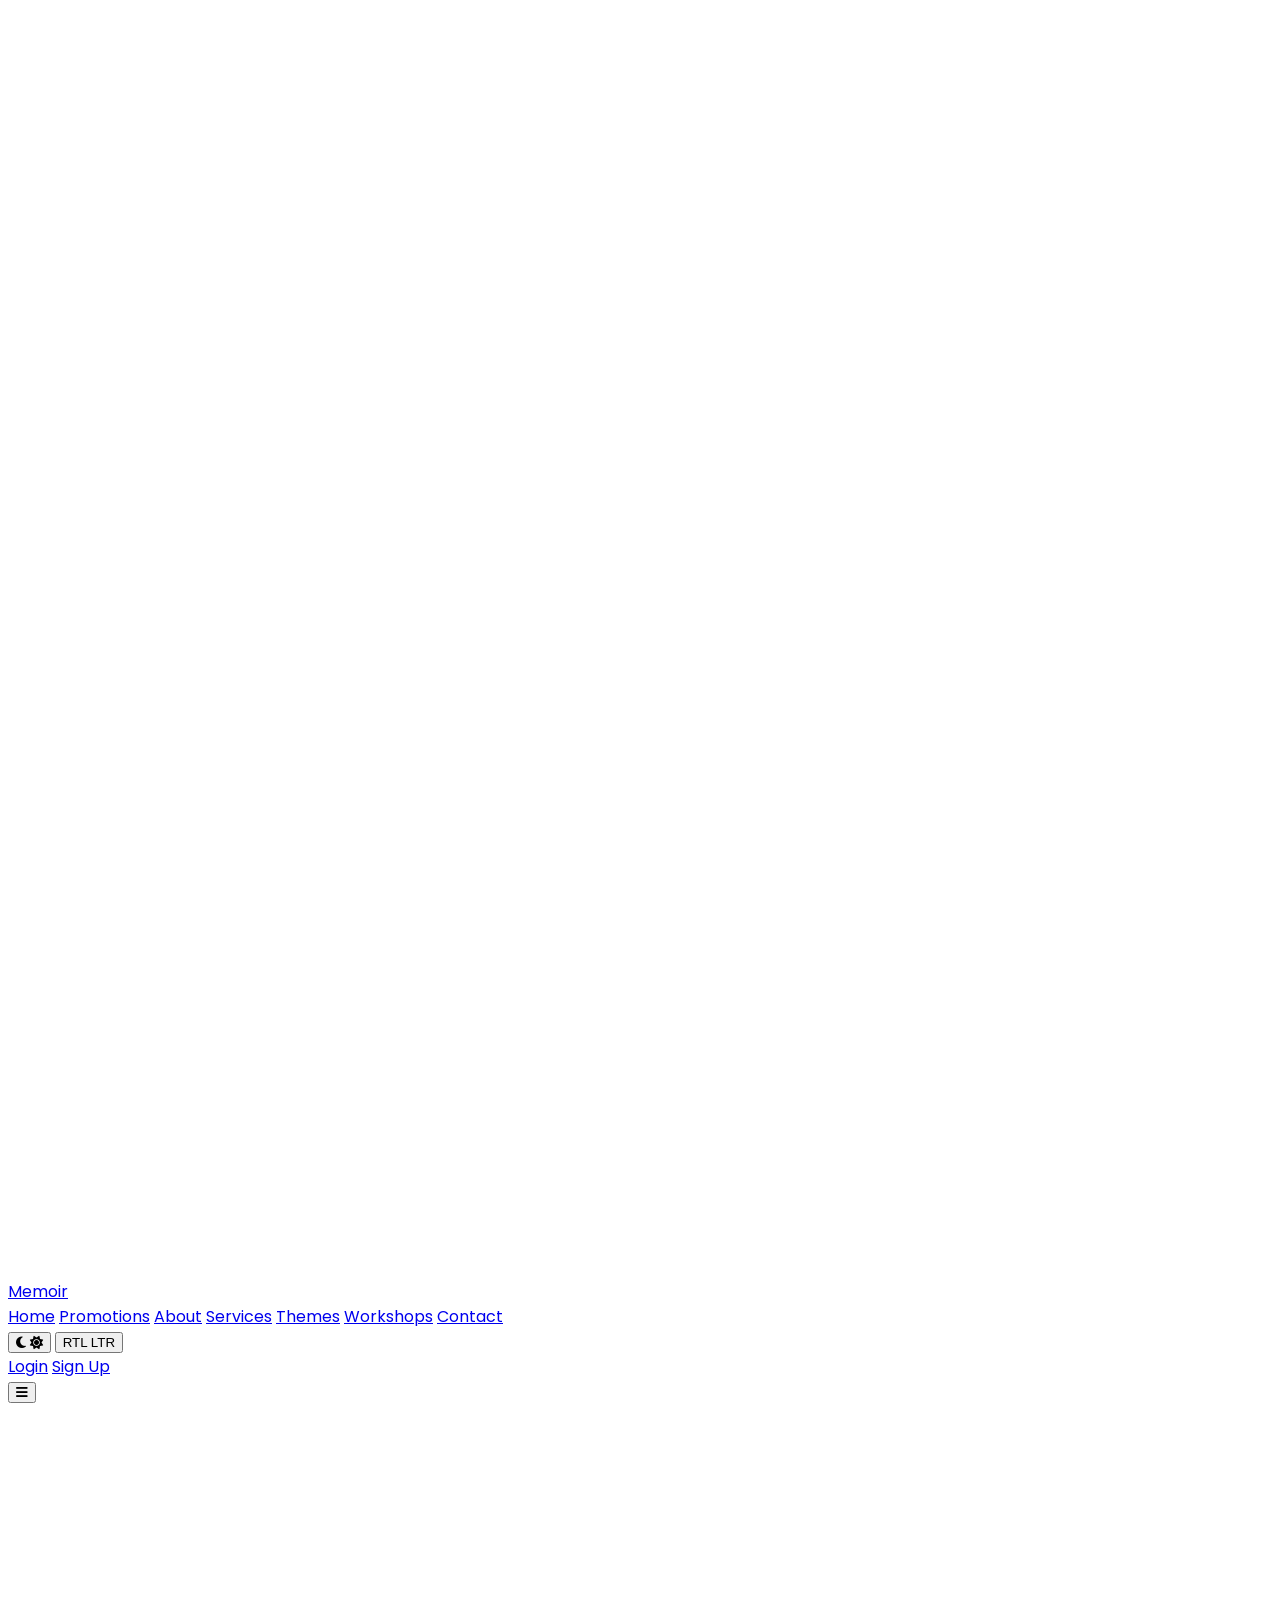
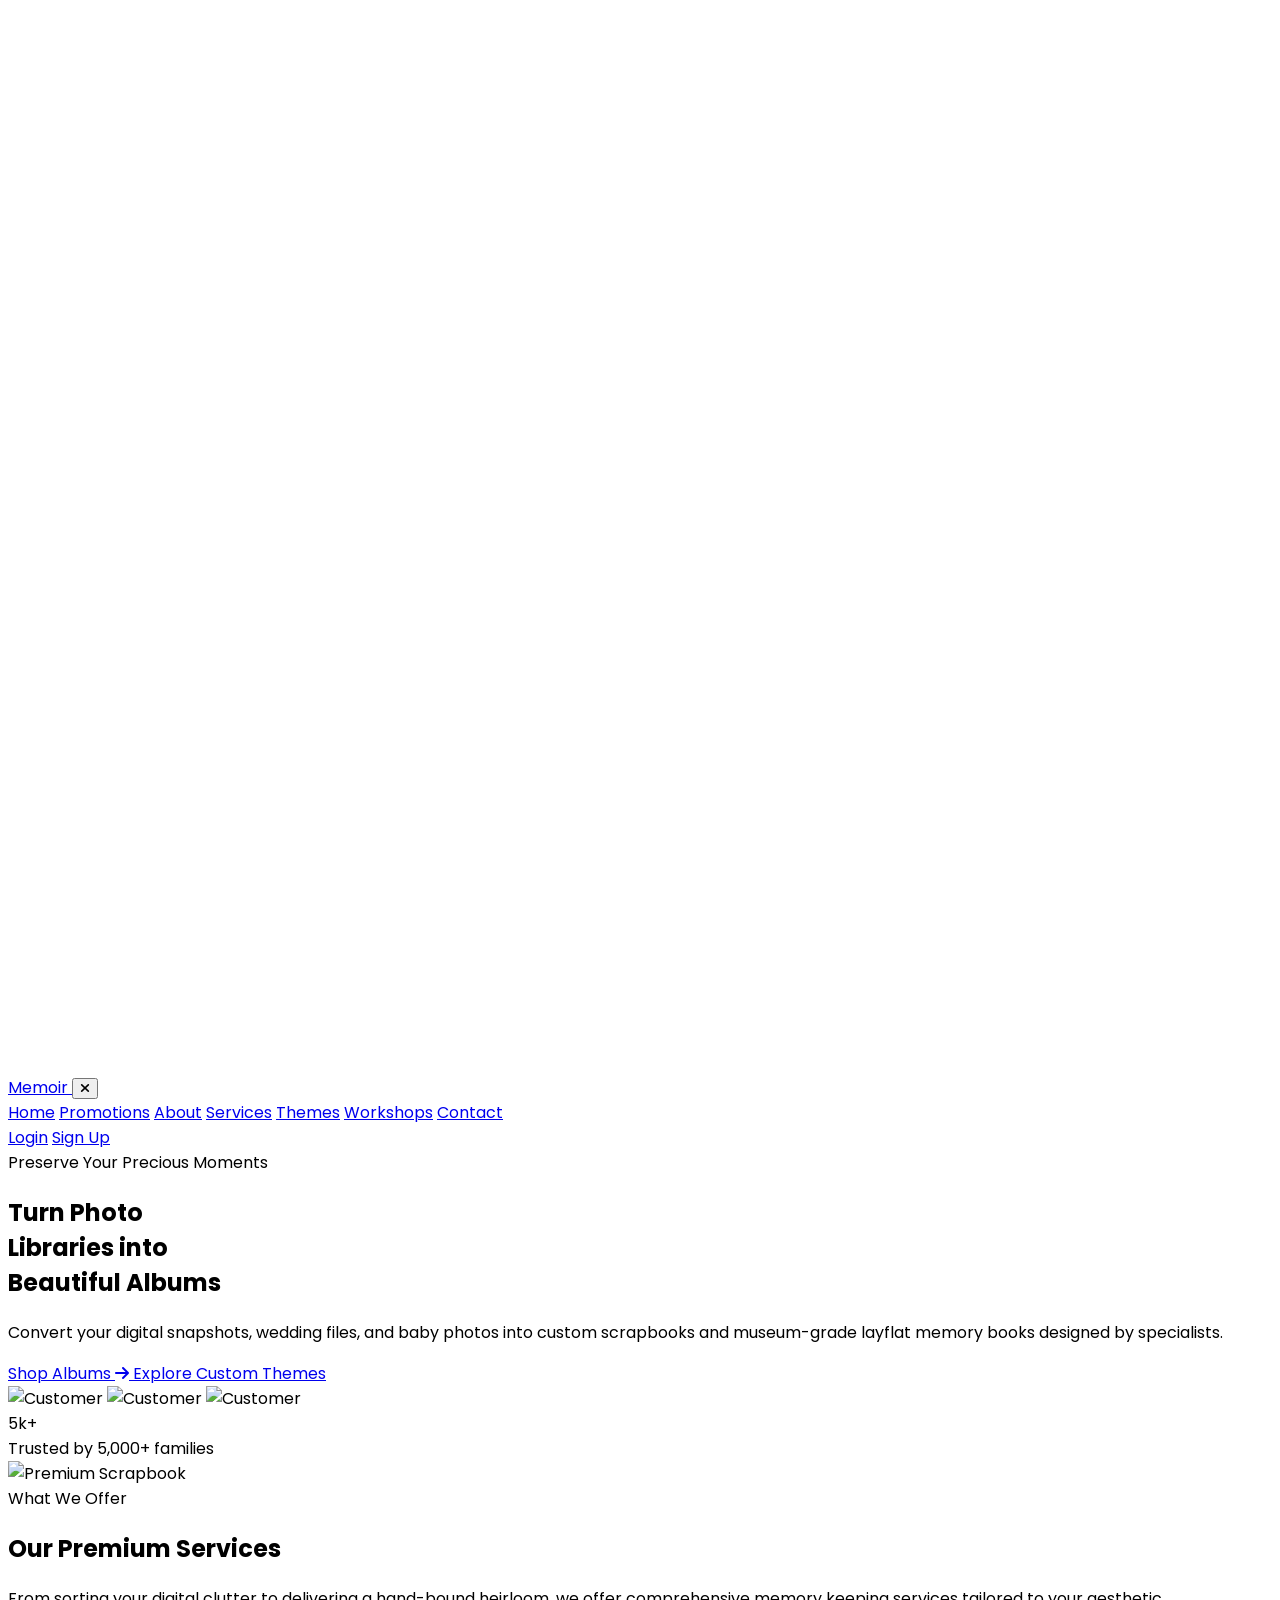
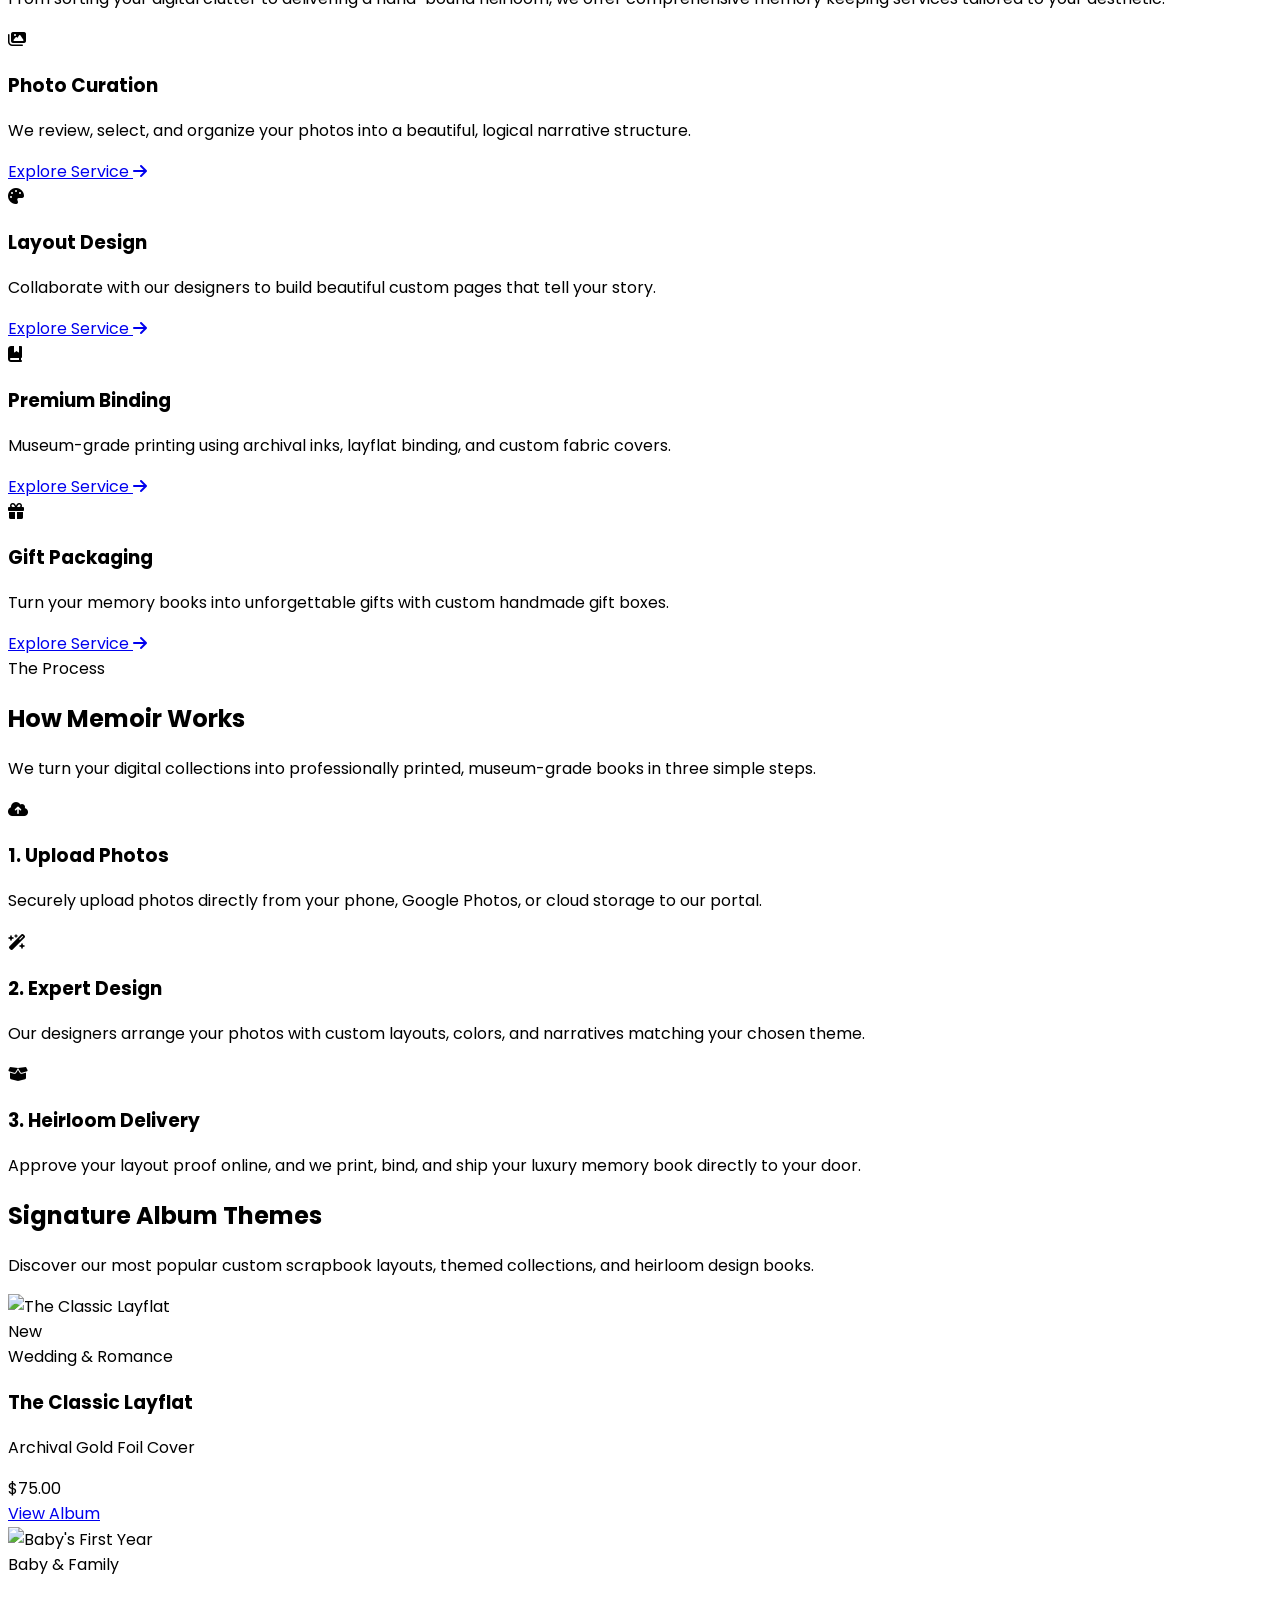
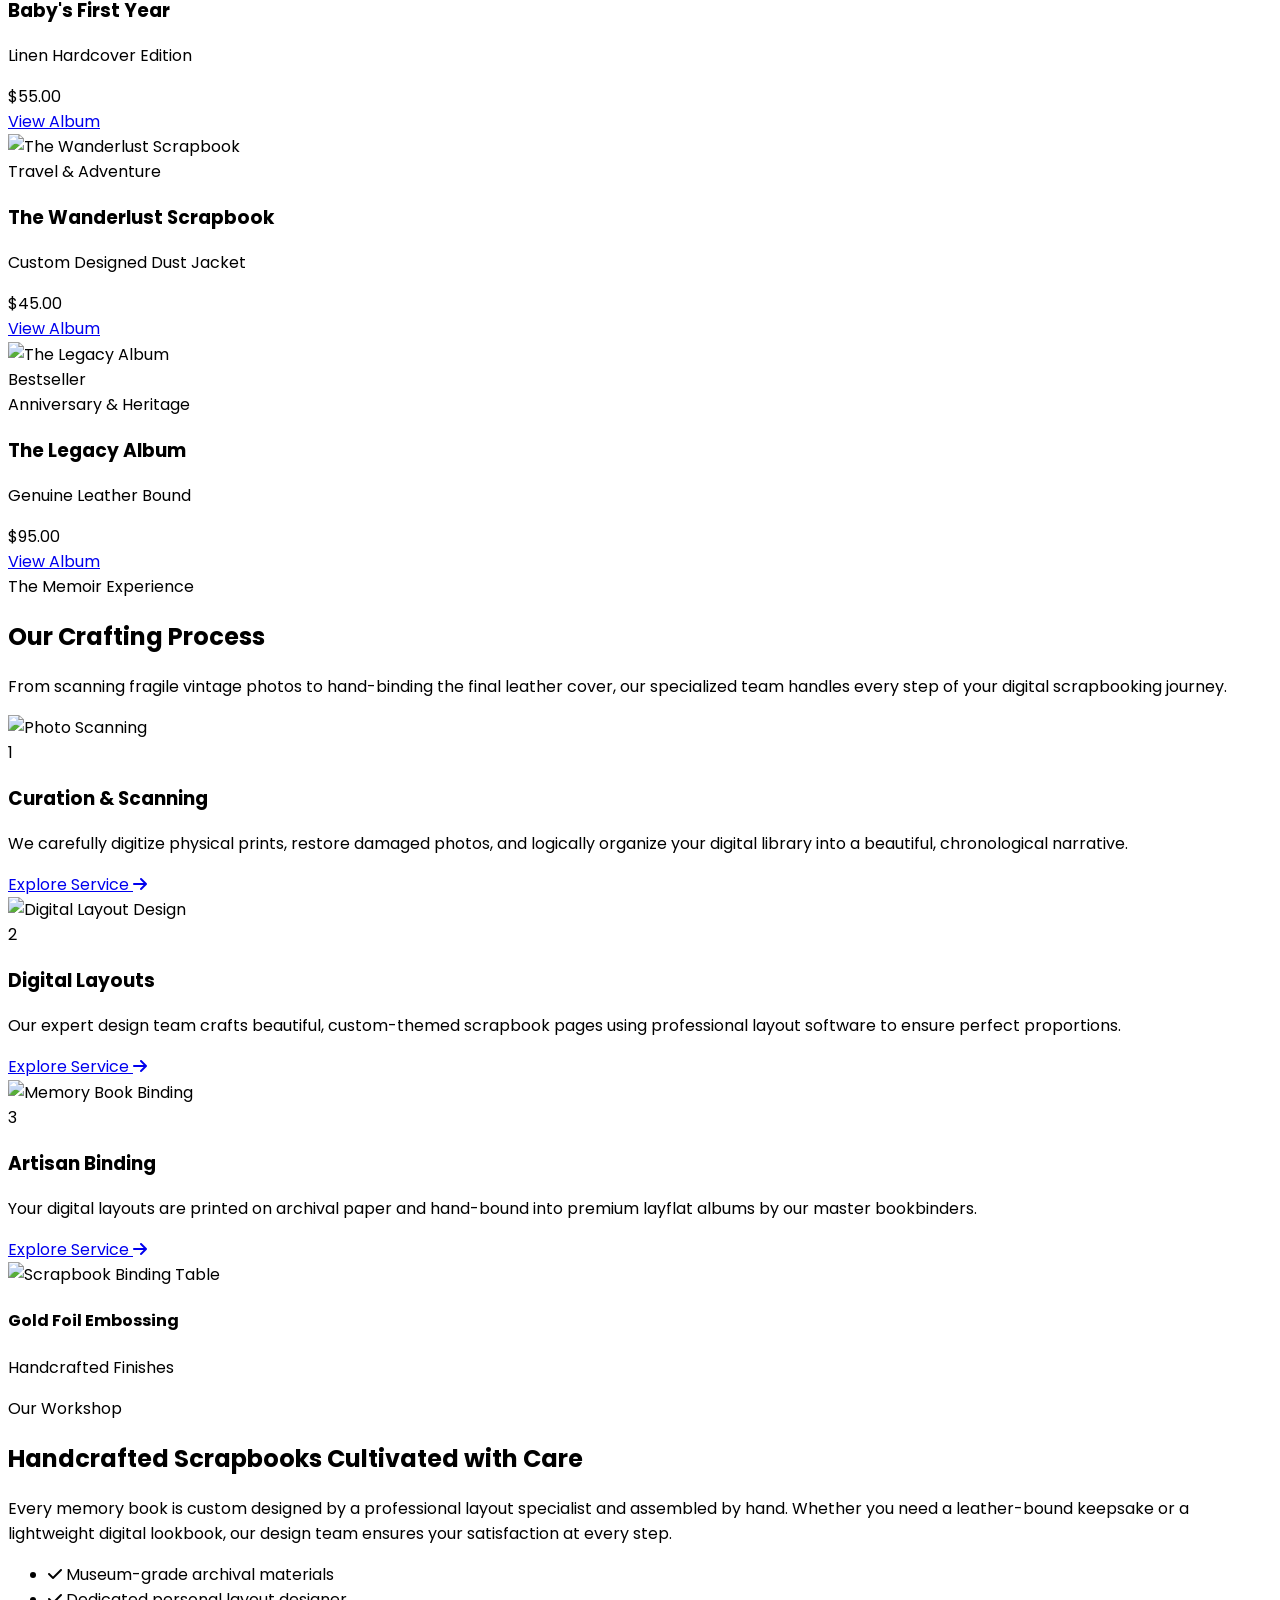
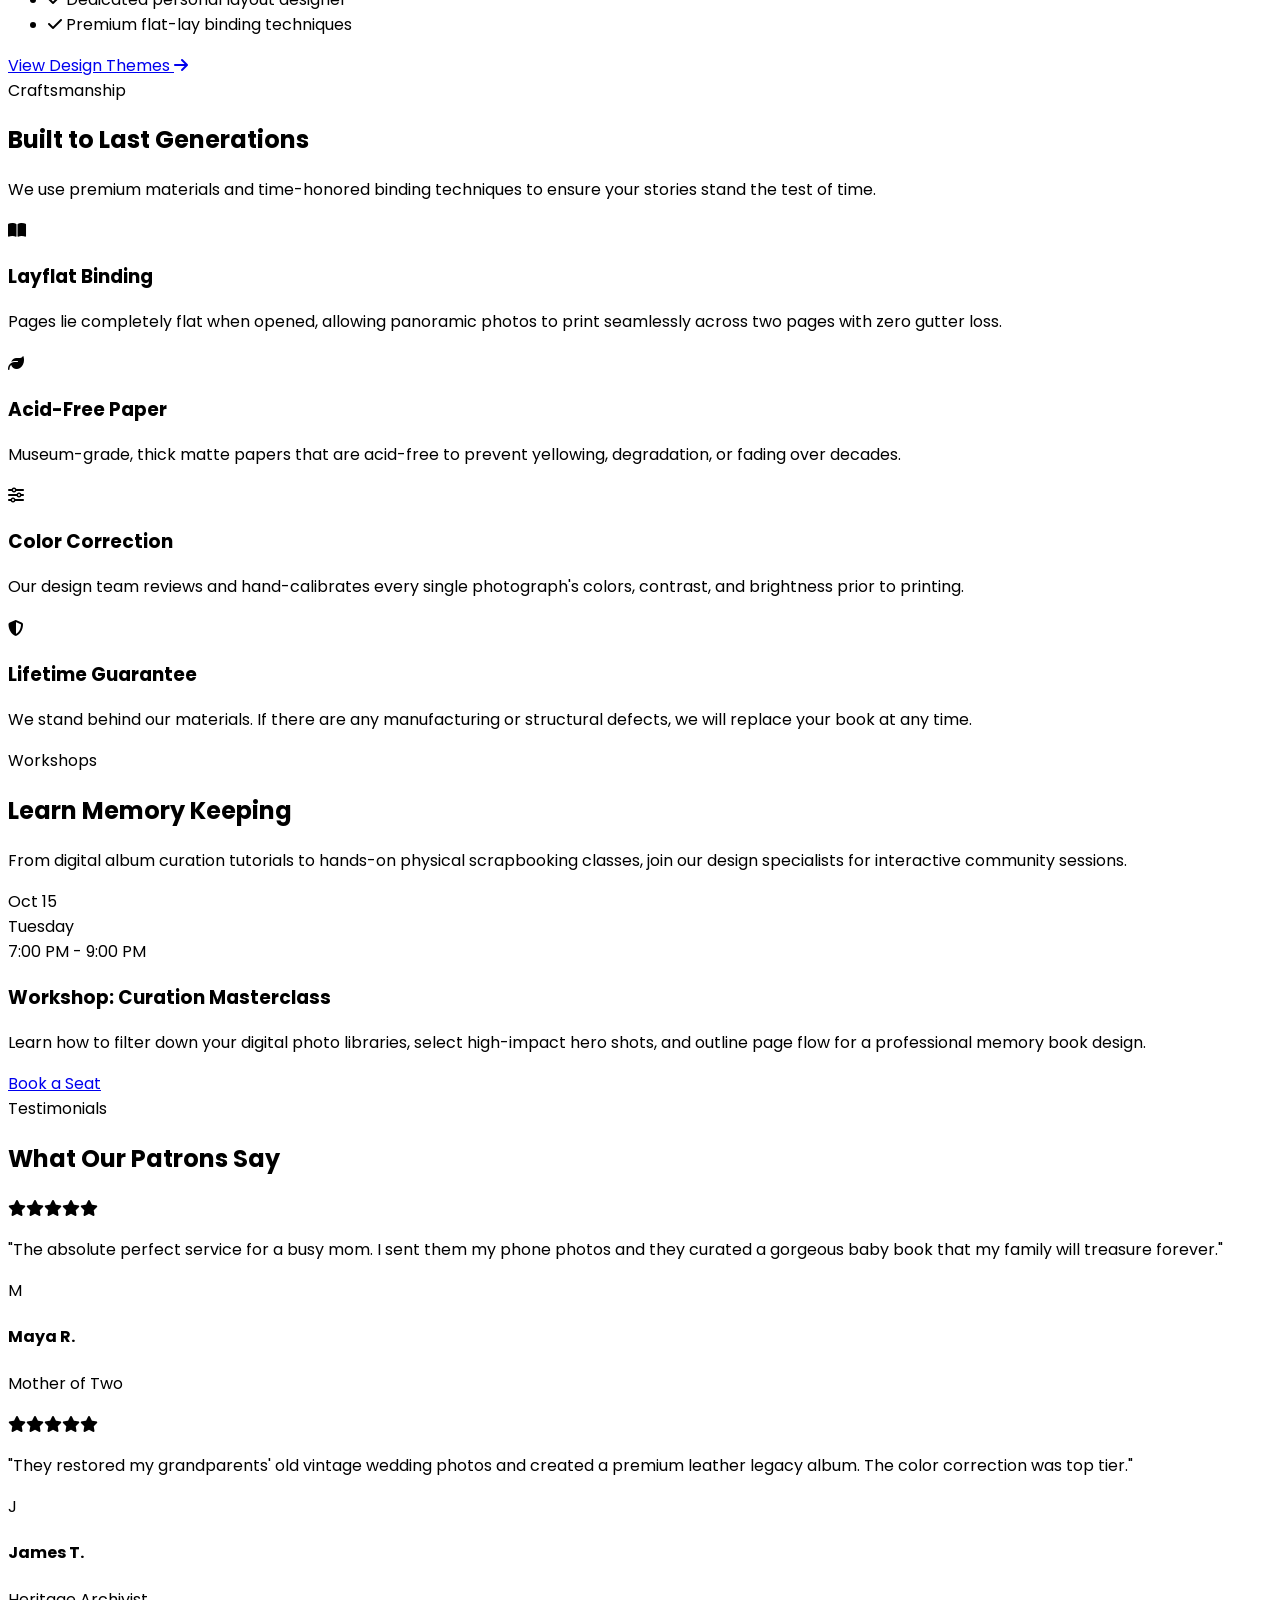
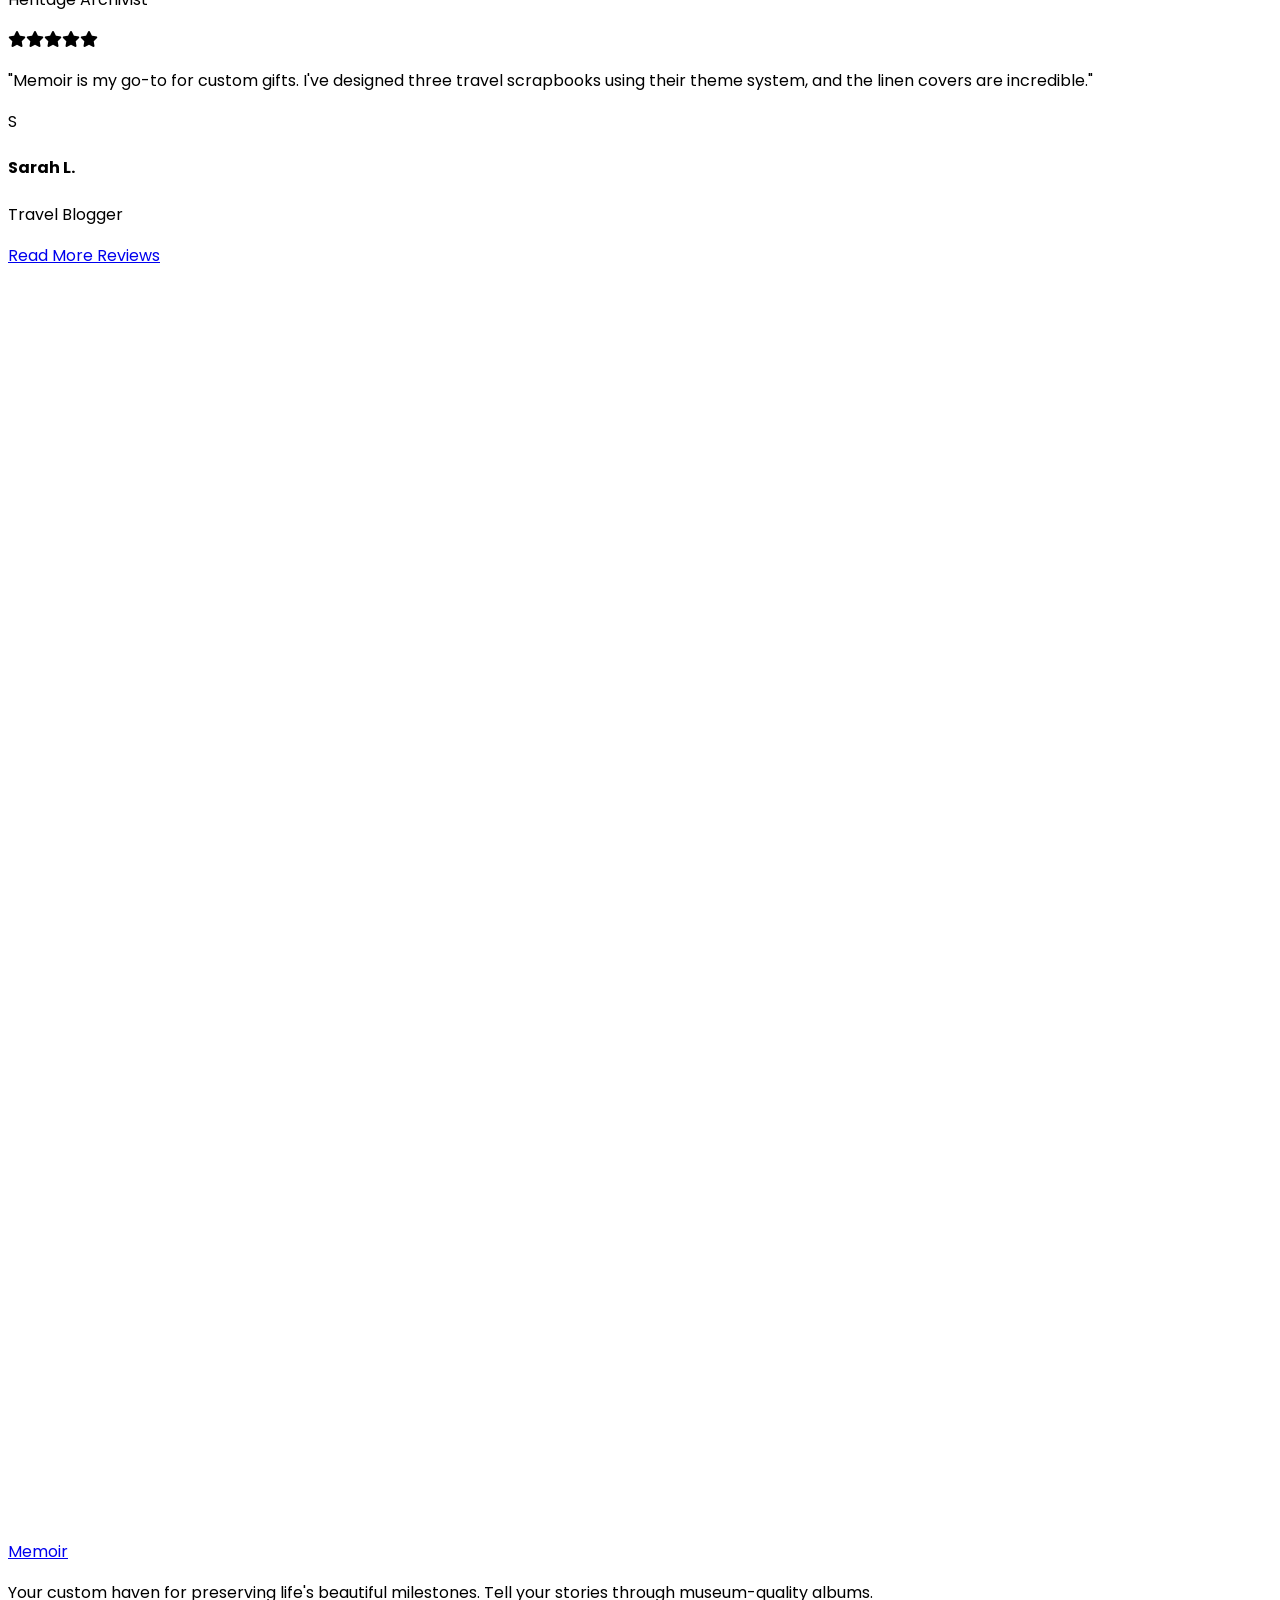
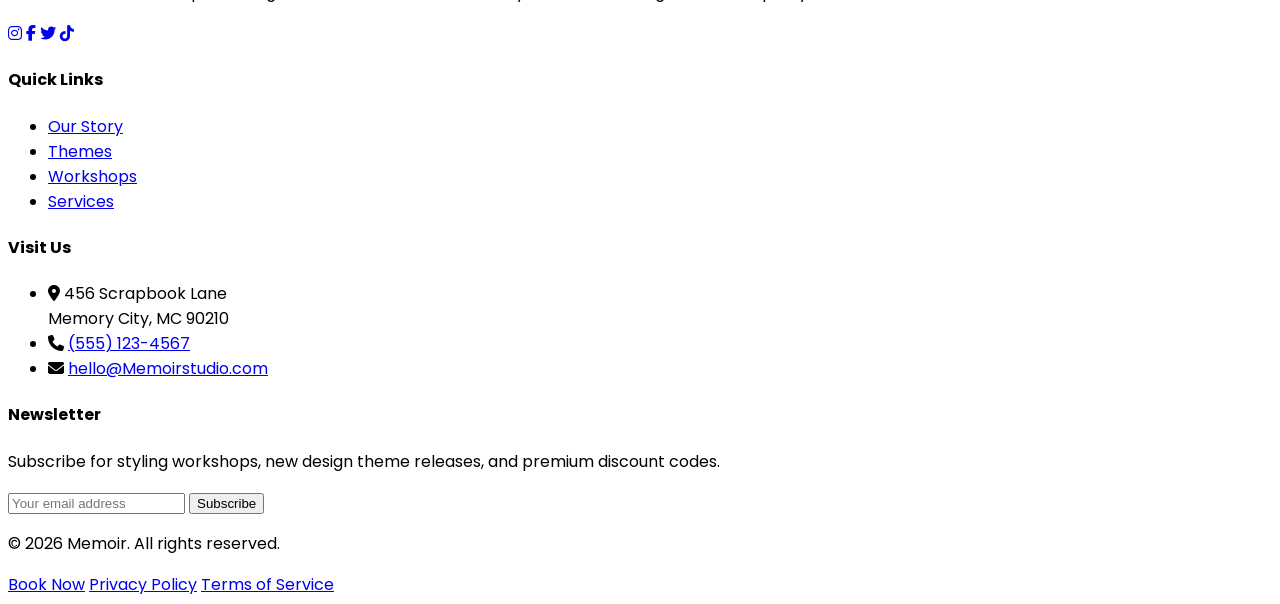
==== commit 38a922b2: "Update layout, remove 'Book Now' headers, refine responsive UI, and add Contact page" ====
--- a/index.html
+++ b/index.html
@@ -41,37 +41,44 @@
 <body class="bg-white dark:bg-black text-gray-800 dark:text-gray-100 antialiased transition-colors duration-300">
 
     <!-- Header / Navbar -->
-    <header class="fixed top-0 w-full z-50 bg-white/90 dark:bg-black/90 backdrop-blur-md border-b border-gray-200 dark:border-gray-800 h-[70px] flex items-center">
+    <header class="fixed top-0 w-full z-50 bg-white/90 dark:bg-black/90 backdrop-blur-md border-b border-gray-200 dark:border-gray-800 h-[60px] flex items-center">
         <div class="container mx-auto px-4 md:px-6 w-full flex justify-between items-center">
             
             <!-- Logo (Clickable -> redirect to index.html) -->
             <a href="index.html" class="flex items-center gap-2 group">
-                <i class="fa-solid fa-images text-orange-600 text-2xl group-hover:text-orange-700 transition-colors"></i>
+                <svg viewBox="0 0 32 32" fill="none" xmlns="http://www.w3.org/2000/svg" class="w-8 h-8 text-orange-600 transform group-hover:scale-105 transition-transform duration-300">
+    <rect x="4" y="8" width="18" height="18" rx="4" class="fill-orange-100 dark:fill-orange-900/50" />
+    <rect x="10" y="6" width="18" height="18" rx="4" class="fill-orange-600" />
+    <path d="M14 18L17.5 14.5L19 16L22.5 12.5L25 15" stroke="white" stroke-width="2" stroke-linecap="round" stroke-linejoin="round"/>
+    <circle cx="16" cy="11.5" r="1.5" fill="white"/>
+</svg>
                 <span class="font-heading text-xl md:text-2xl font-bold tracking-tight text-gray-900 dark:text-white">Memoir</span>
             </a>
 
             <!-- Desktop Nav -->
             <nav class="hidden xl:flex items-center">
                 <!-- Spacing consistency handled by CSS rules in styles.css -->
-                <a href="index.html" class="nav-link text-gray-600 dark:text-gray-300 hover:text-orange-600 dark:hover:text-orange-400 font-medium">Home</a>
-                <a href="home-2.html" class="nav-link text-gray-600 dark:text-gray-300 hover:text-orange-600 dark:hover:text-orange-400 font-medium">Home 2</a>
-                <a href="about.html" class="nav-link text-gray-600 dark:text-gray-300 hover:text-orange-600 dark:hover:text-orange-400 font-medium">About</a>
-                <a href="services.html" class="nav-link text-gray-600 dark:text-gray-300 hover:text-orange-600 dark:hover:text-orange-400 font-medium">Services</a>
-                <a href="menu.html" class="nav-link text-gray-600 dark:text-gray-300 hover:text-orange-600 dark:hover:text-orange-400 font-medium">Themes</a>
-                <a href="events.html" class="nav-link text-gray-600 dark:text-gray-300 hover:text-orange-600 dark:hover:text-orange-400 font-medium">Events</a>
+                <a href="index.html" class="nav-link text-gray-600 dark:text-gray-300 hover:text-orange-600 font-medium">Home</a>
+                <a href="home-2.html" class="nav-link text-gray-600 dark:text-gray-300 hover:text-orange-600 font-medium">Promotions</a>
+                <a href="about.html" class="nav-link text-gray-600 dark:text-gray-300 hover:text-orange-600 font-medium">About</a>
+                <a href="services.html" class="nav-link text-gray-600 dark:text-gray-300 hover:text-orange-600 font-medium">Services</a>
+                <a href="menu.html" class="nav-link text-gray-600 dark:text-gray-300 hover:text-orange-600 font-medium">Themes</a>
+                <a href="events.html" class="nav-link text-gray-600 dark:text-gray-300 hover:text-orange-600 font-medium">Workshops</a>
+            <a href="contact.html" class="nav-link text-gray-600 dark:text-gray-300 hover:text-orange-600 font-medium">Contact</a>
             </nav>
 
             <!-- Actions -->
             <div class="flex items-center gap-4">
-                <button onclick="toggleTheme()" class="w-10 h-10 flex items-center justify-center text-gray-600 dark:text-gray-300 hover:text-orange-600 dark:hover:text-orange-400 rounded-full hover:bg-gray-100 dark:hover:bg-gray-800 transition-colors" aria-label="Toggle Light/Dark Theme">
+                <button onclick="toggleTheme()" class="w-10 h-10 flex items-center justify-center text-gray-600 dark:text-gray-300 hover:text-orange-600 rounded-full hover:bg-gray-100 dark:hover:bg-gray-800 transition-colors" aria-label="Toggle Light/Dark Theme">
                     <i class="fa-solid fa-moon dark:hidden text-lg"></i>
                     <i class="fa-solid fa-sun hidden dark:block text-lg"></i>
                 </button>
-                <button onclick="toggleRTL()" class="w-10 h-10 flex items-center justify-center text-gray-600 dark:text-gray-300 hover:text-orange-600 dark:hover:text-orange-400 rounded-full hover:bg-gray-100 dark:hover:bg-gray-800 transition-colors" aria-label="Toggle RTL/LTR">
+                <button onclick="toggleRTL()" class="w-10 h-10 flex items-center justify-center text-gray-600 dark:text-gray-300 hover:text-orange-600 rounded-full hover:bg-gray-100 dark:hover:bg-gray-800 transition-colors" aria-label="Toggle RTL/LTR">
                     <span class="rtl-icon-ltr font-bold text-xs">RTL</span>
                     <span class="rtl-icon-rtl hidden font-bold text-xs">LTR</span>
                 </button>
                 <div class="hidden xl:flex gap-3 ml-4">
+                    <a href="login.html" class="border border-orange-600 text-orange-600 hover:bg-orange-600 hover:text-white dark:hover:text-white font-medium text-sm px-4 h-10 flex items-center justify-center rounded-md transition-colors shadow-sm">Login</a>
                     <a href="signup.html" class="bg-orange-600 hover:bg-orange-700 text-white font-medium text-sm px-4 h-10 flex items-center justify-center rounded-md transition-colors shadow-sm">Sign Up</a>
                 </div>
                 
@@ -90,7 +97,12 @@
     <div id="mobile-menu" class="fixed inset-y-0 left-0 w-64 bg-white dark:bg-black z-50 transform -translate-x-full transition-transform duration-300 ease-in-out shadow-2xl overflow-y-auto">
         <div class="p-6 border-b border-gray-200 dark:border-gray-800 flex justify-between items-center">
             <a href="index.html" class="flex items-center gap-2 group">
-                <i class="fa-solid fa-images text-orange-600 text-xl group-hover:text-orange-700"></i>
+                <svg viewBox="0 0 32 32" fill="none" xmlns="http://www.w3.org/2000/svg" class="w-8 h-8 text-orange-600 transform group-hover:scale-105 transition-transform duration-300">
+    <rect x="4" y="8" width="18" height="18" rx="4" class="fill-orange-100 dark:fill-orange-900/50" />
+    <rect x="10" y="6" width="18" height="18" rx="4" class="fill-orange-600" />
+    <path d="M14 18L17.5 14.5L19 16L22.5 12.5L25 15" stroke="white" stroke-width="2" stroke-linecap="round" stroke-linejoin="round"/>
+    <circle cx="16" cy="11.5" r="1.5" fill="white"/>
+</svg>
                 <span class="font-heading text-xl font-bold text-gray-900 dark:text-white">Memoir</span>
             </a>
             <button onclick="toggleMobileMenu()" class="text-gray-500 hover:text-gray-700 dark:text-gray-400 dark:hover:text-gray-200 focus:outline-none">
@@ -99,11 +111,12 @@
         </div>
         <nav class="p-4 flex flex-col space-y-2">
             <a href="index.html" class="nav-link block px-4 py-3 rounded-md text-gray-700 dark:text-gray-200 hover:bg-orange-50 dark:hover:bg-gray-800 hover:text-orange-600 font-medium transition-colors">Home</a>
-            <a href="home-2.html" class="nav-link block px-4 py-3 rounded-md text-gray-700 dark:text-gray-200 hover:bg-orange-50 dark:hover:bg-gray-800 hover:text-orange-600 font-medium transition-colors">Home 2</a>
+            <a href="home-2.html" class="nav-link block px-4 py-3 rounded-md text-gray-700 dark:text-gray-200 hover:bg-orange-50 dark:hover:bg-gray-800 hover:text-orange-600 font-medium transition-colors">Promotions</a>
             <a href="about.html" class="nav-link block px-4 py-3 rounded-md text-gray-700 dark:text-gray-200 hover:bg-orange-50 dark:hover:bg-gray-800 hover:text-orange-600 font-medium transition-colors">About</a>
             <a href="services.html" class="nav-link block px-4 py-3 rounded-md text-gray-700 dark:text-gray-200 hover:bg-orange-50 dark:hover:bg-gray-800 hover:text-orange-600 font-medium transition-colors">Services</a>
             <a href="menu.html" class="nav-link block px-4 py-3 rounded-md text-gray-700 dark:text-gray-200 hover:bg-orange-50 dark:hover:bg-gray-800 hover:text-orange-600 font-medium transition-colors">Themes</a>
-            <a href="events.html" class="nav-link block px-4 py-3 rounded-md text-gray-700 dark:text-gray-200 hover:bg-orange-50 dark:hover:bg-gray-800 hover:text-orange-600 font-medium transition-colors">Events</a>
+            <a href="events.html" class="nav-link block px-4 py-3 rounded-md text-gray-700 dark:text-gray-200 hover:bg-orange-50 dark:hover:bg-gray-800 hover:text-orange-600 font-medium transition-colors">Workshops</a>
+            <a href="contact.html" class="nav-link block px-4 py-3 rounded-md text-gray-700 dark:text-gray-200 hover:bg-orange-50 dark:hover:bg-gray-800 hover:text-orange-600 font-medium transition-colors">Contact</a>
             
             <div class="h-px bg-gray-200 dark:bg-gray-900 my-4 mx-4"></div>
             <button onclick="toggleRTL()" class="flex items-center gap-3 px-4 py-3 rounded-md text-gray-700 dark:text-gray-200 hover:bg-orange-50 dark:hover:bg-gray-800 hover:text-orange-600 font-medium transition-colors w-full">
@@ -111,38 +124,161 @@
                 <span class="rtl-icon-ltr">Switch to RTL</span>
                 <span class="rtl-icon-rtl hidden">Switch to LTR</span>
             </button>
-            <a href="signup.html" class="block mx-4 py-3 bg-orange-600 hover:bg-orange-700 text-white font-medium text-center rounded-md transition-colors shadow-sm">Sign Up</a>
+            <div class="flex flex-col gap-3 mx-4 mb-4">
+                <a href="login.html" class="block w-full py-3 border border-orange-600 text-orange-600 hover:bg-orange-600 hover:text-white dark:hover:text-white font-medium text-center rounded-md transition-colors shadow-sm">Login</a>
+                <a href="signup.html" class="block w-full py-3 bg-orange-600 hover:bg-orange-700 text-white font-medium text-center rounded-md transition-colors shadow-sm">Sign Up</a>
+            </div>
         </nav>
     </div>
 
     <!-- Main Content -->
     <!-- Content starts below fixed nav using padding-top -->
     <main class="pt-[70px]">
-        <!-- Hero Section with background image and centered text -->
-        <section class="relative flex items-center justify-center py-24 md:py-32 overflow-hidden">
-            <div class="absolute inset-0 z-0 pointer-events-none" style="background-image: url('https://images.unsplash.com/photo-1544716278-ca5e3f4abd8c?q=80&w=2000&auto=format&fit=crop'); background-size: cover; background-position: center;"></div>
-            <div class="absolute inset-0 z-0 bg-black/60 pointer-events-none"></div>
+        <!-- Premium Hero Section -->
+        <section class="relative pt-24 pb-20 lg:pt-36 lg:pb-32 overflow-hidden bg-orange-50/40 dark:bg-black transition-colors duration-300">
+            <!-- Subtle background abstract gradient -->
+            <div class="absolute inset-0 overflow-hidden pointer-events-none z-0">
+                <div class="absolute -top-[10%] -right-[5%] w-[60%] h-[70%] rounded-full bg-gradient-to-br from-orange-200/50 to-orange-400/10 blur-[100px]"></div>
+                <div class="absolute -bottom-[10%] -left-[5%] w-[40%] h-[50%] rounded-full bg-gradient-to-tr from-orange-300/30 to-transparent dark:to-transparent blur-[80px]"></div>
+            </div>
+
+            <div class="container mx-auto px-4 lg:px-8 max-w-7xl relative z-10">
+                <div class="flex flex-col lg:flex-row items-center gap-16 lg:gap-20">
+                    
+                    <!-- Left: Text Content -->
+                    <div class="w-full lg:w-[55%] flex flex-col items-start text-left">
+                        <span data-animate="fade-down" data-delay="0" class="inline-flex items-center gap-3 text-orange-600 font-bold tracking-[0.2em] uppercase text-xs mb-8">
+                            <span class="w-10 h-[2px] bg-orange-600"></span>
+                            Preserve Your Precious Moments
+                        </span>
+                        
+                        <h1 data-animate="fade-down" data-delay="150" class="font-heading text-5xl sm:text-6xl lg:text-[4.5rem] font-semibold text-gray-900 dark:text-white leading-[1.1] mb-6 tracking-tight">
+                            Turn Photo <br class="hidden sm:block"> Libraries into <br>
+                            <span class="text-orange-600">Beautiful Albums</span>
+                        </h1>
+                        
+                        <p data-animate="fade-down" data-delay="300" class="text-lg text-gray-600 dark:text-gray-300 mb-10 max-w-lg font-light leading-relaxed">
+                            Convert your digital snapshots, wedding files, and baby photos into custom scrapbooks and museum-grade layflat memory books designed by specialists.
+                        </p>
+                        
+                        <div data-animate="fade-down" data-delay="450" class="flex flex-col sm:flex-row items-center gap-5 w-full sm:w-auto">
+                            <a href="services.html" class="w-full sm:w-auto px-8 h-14 flex items-center justify-center bg-gray-900 hover:bg-orange-600 dark:bg-white dark:text-gray-900 text-white font-bold rounded-full transition-colors shadow-lg hover:shadow-orange-500/30">
+                                Shop Albums <i class="fa-solid fa-arrow-right ml-2 text-sm"></i>
+                            </a>
+                            <a href="menu.html" class="w-full sm:w-auto px-8 h-14 flex items-center justify-center bg-white/50 hover:bg-white dark:bg-gray-800/50 dark:hover:bg-gray-800 text-gray-900 dark:text-white border border-gray-200 dark:border-gray-700 font-bold rounded-full transition-colors backdrop-blur-sm shadow-sm">
+                                Explore Custom Themes
+                            </a>
+                        </div>
+                        
+                        <!-- Trust Indicators -->
+                        <div data-animate="fade-down" data-delay="600" class="mt-14 flex items-center gap-6">
+                            <div class="flex -space-x-3">
+                                <img class="w-11 h-11 rounded-full border-[3px] border-orange-50 dark:border-black object-cover shadow-sm" src="https://images.unsplash.com/photo-1534528741775-53994a69daeb?auto=format&fit=crop&w=100&q=80" alt="Customer">
+                                <img class="w-11 h-11 rounded-full border-[3px] border-orange-50 dark:border-black object-cover shadow-sm" src="https://images.unsplash.com/photo-1506794778202-cad84cf45f1d?auto=format&fit=crop&w=100&q=80" alt="Customer">
+                                <img class="w-11 h-11 rounded-full border-[3px] border-orange-50 dark:border-black object-cover shadow-sm" src="https://images.unsplash.com/photo-1494790108377-be9c29b29330?auto=format&fit=crop&w=100&q=80" alt="Customer">
+                                <div class="w-11 h-11 rounded-full border-[3px] border-orange-50 dark:border-black bg-orange-100 dark:bg-gray-800 flex items-center justify-center text-xs font-bold text-orange-600 shadow-sm z-10">
+                                    5k+
+                                </div>
+                            </div>
+                            <div class="text-sm text-gray-600 dark:text-gray-400 font-medium">
+                                Trusted by <span class="text-gray-900 dark:text-white font-bold">5,000+</span> families
+                            </div>
+                        </div>
+                    </div>
+
+                    <!-- Right: Imagery Composition -->
+                    <div class="w-full lg:w-[45%] relative h-[400px] lg:h-[550px] flex items-center justify-center mt-10 lg:mt-0">
+                        <!-- Main single image -->
+                        <div data-animate="slide-left" data-delay="200" class="w-full h-full rounded-[2rem] overflow-hidden shadow-2xl z-10 relative border-4 border-white dark:border-gray-900">
+                            <img src="https://images.unsplash.com/photo-1541963463532-d68292c34b19?fm=jpg&q=60&w=3000&auto=format&fit=crop&ixlib=rb-4.1.0&ixid=M3wxMjA3fDB8MHxzZWFyY2h8Mnx8Ym9va3xlbnwwfHwwfHx8MA%3D%3D" alt="Premium Scrapbook" class="w-full h-full object-cover hover:scale-105 transition-transform duration-1000">
+                        </div>
+                        
+                        <!-- Decorative floating badge removed per user request -->
+                    </div>
+                    
+                </div>
+            </div>
+        </section>
+
+
+        <!-- Our Services Section -->
+        <section class="py-24 bg-white dark:bg-black relative overflow-hidden">
+            <!-- Decorative gradient mesh -->
+            <div class="absolute top-0 -left-1/4 w-1/2 h-full bg-gradient-to-r from-orange-50/50 to-transparent pointer-events-none skew-x-12"></div>
             
-            <div class="container mx-auto px-4 z-10 text-center max-w-4xl">
-                <!-- Subtext with clear contrast color -->
-                <span data-animate="fade-down" data-delay="0" class="text-orange-400 font-bold tracking-wider uppercase text-sm mb-4 block">PRESERVE YOUR PRECIOUS MOMENTS</span>
+            <div class="container mx-auto px-4 max-w-7xl relative z-10">
+                <div class="text-center mb-20">
+                    <span data-animate="clip-reveal" class="inline-block px-4 py-1.5 rounded-full bg-orange-100 text-orange-600 font-bold tracking-widest uppercase text-xs mb-6 shadow-sm">What We Offer</span>
+                    <h2 data-animate="clip-reveal" data-delay="150" class="font-heading text-4xl md:text-5xl font-semibold text-gray-900 dark:text-white mb-6 tracking-tight">Our Premium Services</h2>
+                    <p data-animate="fade-down" data-delay="300" class="text-gray-600 dark:text-gray-400 max-w-2xl mx-auto text-lg leading-relaxed">From sorting your digital clutter to delivering a hand-bound heirloom, we offer comprehensive memory keeping services tailored to your aesthetic.</p>
+                </div>
                 
-                <!-- H1 centered and equally spaced above/below -->
-                <h1 data-animate="fade-down" data-delay="150" class="font-heading text-4xl md:text-5xl lg:text-6xl font-bold text-white leading-tight mb-6">
-                    Turn Your Photo Libraries into Beautiful Albums
-                </h1>
-                
-                <p data-animate="fade-down" data-delay="300" class="text-lg md:text-xl text-gray-200 mb-10 max-w-2xl mx-auto">
-                    Convert your digital snapshots, wedding files, and baby photos into custom scrapbooks and museum-grade layflat memory books designed by specialists.
-                </p>
-                <div data-animate="fade-down" data-delay="450" class="flex flex-col sm:flex-row items-center justify-center gap-4">
-                    <!-- Text aligned center within CTA -->
-                    <a href="services.html" class="w-full sm:w-auto px-8 h-12 flex items-center justify-center bg-orange-600 hover:bg-orange-700 text-white font-medium rounded-md shadow-lg transition-transform hover:-translate-y-1">
-                        Shop Albums
-                    </a>
-                    <a href="menu.html" class="w-full sm:w-auto px-8 h-12 flex items-center justify-center bg-white/10 hover:bg-white/20 text-white border border-white/30 backdrop-blur-sm font-medium rounded-md shadow-sm transition-transform hover:-translate-y-1">
-                        Explore Custom Themes
-                    </a>
+                <div class="grid grid-cols-1 md:grid-cols-2 lg:grid-cols-4 gap-8 stagger-children">
+                    
+                    <!-- Photo Curation -->
+                    <div data-animate="flip-up" class="bg-white dark:bg-gray-900 rounded-3xl overflow-hidden shadow-xl shadow-gray-200/50 dark:shadow-black/50 border border-gray-100 dark:border-gray-800 transition-all hover:-translate-y-2 group relative">
+                        <div class="p-8 flex flex-col h-full text-center relative z-10">
+                            <div class="w-20 h-20 bg-orange-50 dark:bg-gray-800 text-orange-600 rounded-2xl shadow-sm flex items-center justify-center text-3xl mx-auto mb-8 transition-all duration-500 group-hover:rotate-6 group-hover:shadow-md group-hover:bg-orange-100 dark:group-hover:bg-gray-700">
+                                <i class="fa-solid fa-images"></i>
+                            </div>
+                            <h3 class="font-heading text-xl font-semibold text-gray-900 dark:text-white mb-4">Photo Curation</h3>
+                            <p class="text-gray-600 dark:text-gray-400 text-sm mb-8 flex-grow leading-relaxed">
+                                We review, select, and organize your photos into a beautiful, logical narrative structure.
+                            </p>
+                            <a href="services.html" class="inline-flex items-center justify-center bg-gray-50 hover:bg-orange-600 dark:bg-gray-800 px-6 py-3.5 rounded-xl font-bold text-gray-900 hover:text-white dark:text-white transition-colors text-sm w-full group/btn shadow-sm">
+                                Explore Service <i class="fa-solid fa-arrow-right ml-2 transition-transform group-hover/btn:translate-x-1"></i>
+                            </a>
+                        </div>
+                    </div>
+
+                    <!-- Layout Design -->
+                    <div data-animate="flip-up" data-delay="100" class="bg-white dark:bg-gray-900 rounded-3xl overflow-hidden shadow-xl shadow-gray-200/50 dark:shadow-black/50 border border-gray-100 dark:border-gray-800 transition-all hover:-translate-y-2 group relative">
+                        <div class="p-8 flex flex-col h-full text-center relative z-10">
+                            <div class="w-20 h-20 bg-orange-50 dark:bg-gray-800 text-orange-600 rounded-2xl shadow-sm flex items-center justify-center text-3xl mx-auto mb-8 transition-all duration-500 group-hover:rotate-6 group-hover:shadow-md group-hover:bg-orange-100 dark:group-hover:bg-gray-700">
+                                <i class="fa-solid fa-palette"></i>
+                            </div>
+                            <h3 class="font-heading text-xl font-semibold text-gray-900 dark:text-white mb-4">Layout Design</h3>
+                            <p class="text-gray-600 dark:text-gray-400 text-sm mb-8 flex-grow leading-relaxed">
+                                Collaborate with our designers to build beautiful custom pages that tell your story.
+                            </p>
+                            <a href="services.html" class="inline-flex items-center justify-center bg-gray-50 hover:bg-orange-600 dark:bg-gray-800 px-6 py-3.5 rounded-xl font-bold text-gray-900 hover:text-white dark:text-white transition-colors text-sm w-full group/btn shadow-sm">
+                                Explore Service <i class="fa-solid fa-arrow-right ml-2 transition-transform group-hover/btn:translate-x-1"></i>
+                            </a>
+                        </div>
+                    </div>
+
+                    <!-- Printing & Binding -->
+                    <div data-animate="flip-up" data-delay="200" class="bg-white dark:bg-gray-900 rounded-3xl overflow-hidden shadow-xl shadow-gray-200/50 dark:shadow-black/50 border border-gray-100 dark:border-gray-800 transition-all hover:-translate-y-2 group relative">
+                        <div class="p-8 flex flex-col h-full text-center relative z-10">
+                            <div class="w-20 h-20 bg-orange-50 dark:bg-gray-800 text-orange-600 rounded-2xl shadow-sm flex items-center justify-center text-3xl mx-auto mb-8 transition-all duration-500 group-hover:-rotate-6 group-hover:shadow-md group-hover:bg-orange-100 dark:group-hover:bg-gray-700">
+                                <i class="fa-solid fa-book-bookmark"></i>
+                            </div>
+                            <h3 class="font-heading text-xl font-semibold text-gray-900 dark:text-white mb-4">Premium Binding</h3>
+                            <p class="text-gray-600 dark:text-gray-400 text-sm mb-8 flex-grow leading-relaxed">
+                                Museum-grade printing using archival inks, layflat binding, and custom fabric covers.
+                            </p>
+                            <a href="services.html" class="inline-flex items-center justify-center bg-gray-50 hover:bg-orange-600 dark:bg-gray-800 px-6 py-3.5 rounded-xl font-bold text-gray-900 hover:text-white dark:text-white transition-colors text-sm w-full group/btn shadow-sm">
+                                Explore Service <i class="fa-solid fa-arrow-right ml-2 transition-transform group-hover/btn:translate-x-1"></i>
+                            </a>
+                        </div>
+                    </div>
+
+                    <!-- Gift Packaging -->
+                    <div data-animate="flip-up" data-delay="300" class="bg-white dark:bg-gray-900 rounded-3xl overflow-hidden shadow-xl shadow-gray-200/50 dark:shadow-black/50 border border-gray-100 dark:border-gray-800 transition-all hover:-translate-y-2 group relative">
+                        <div class="p-8 flex flex-col h-full text-center relative z-10">
+                            <div class="w-20 h-20 bg-orange-50 dark:bg-gray-800 text-orange-600 rounded-2xl shadow-sm flex items-center justify-center text-3xl mx-auto mb-8 transition-all duration-500 group-hover:rotate-6 group-hover:shadow-md group-hover:bg-orange-100 dark:group-hover:bg-gray-700">
+                                <i class="fa-solid fa-gift"></i>
+                            </div>
+                            <h3 class="font-heading text-xl font-semibold text-gray-900 dark:text-white mb-4">Gift Packaging</h3>
+                            <p class="text-gray-600 dark:text-gray-400 text-sm mb-8 flex-grow leading-relaxed">
+                                Turn your memory books into unforgettable gifts with custom handmade gift boxes.
+                            </p>
+                            <a href="services.html" class="inline-flex items-center justify-center bg-gray-50 hover:bg-orange-600 dark:bg-gray-800 px-6 py-3.5 rounded-xl font-bold text-gray-900 hover:text-white dark:text-white transition-colors text-sm w-full group/btn shadow-sm">
+                                Explore Service <i class="fa-solid fa-arrow-right ml-2 transition-transform group-hover/btn:translate-x-1"></i>
+                            </a>
+                        </div>
+                    </div>
+
                 </div>
             </div>
         </section>
@@ -151,36 +287,36 @@
         <section class="py-20 bg-orange-50/30 dark:bg-gray-950 border-y border-orange-100/50 dark:border-gray-800">
             <div class="container mx-auto px-4">
                 <div class="text-center mb-16">
-                    <span data-animate="clip-reveal" class="text-orange-700 dark:text-orange-400 font-bold tracking-wider uppercase text-sm mb-4 block">The Process</span>
-                    <h2 data-animate="clip-reveal" data-delay="150" class="font-heading text-3xl md:text-4xl font-bold text-gray-900 dark:text-white mb-4">How Memoir Works</h2>
+                    <span data-animate="clip-reveal" class="text-orange-700 font-bold tracking-wider uppercase text-sm mb-4 block">The Process</span>
+                    <h2 data-animate="clip-reveal" data-delay="150" class="font-heading text-3xl md:text-4xl font-semibold text-gray-900 dark:text-white mb-4">How Memoir Works</h2>
                     <p data-animate="fade-down" data-delay="300" class="text-gray-600 dark:text-gray-400 max-w-2xl mx-auto">We turn your digital collections into professionally printed, museum-grade books in three simple steps.</p>
                 </div>
 
                 <div class="grid grid-cols-1 md:grid-cols-3 gap-12 max-w-5xl mx-auto relative">
                     <!-- Step 1 -->
                     <div data-animate="flip-up" data-delay="100" class="flex flex-col items-center text-center group">
-                        <div class="w-20 h-20 rounded-2xl bg-orange-100 dark:bg-orange-950/50 flex items-center justify-center text-orange-600 dark:text-orange-400 text-3xl font-bold mb-6 shadow-sm border border-orange-200/50 dark:border-orange-900/50 group-hover:scale-110 transition-transform duration-300">
+                        <div class="w-20 h-20 rounded-2xl bg-orange-100 flex items-center justify-center text-orange-600 text-3xl font-bold mb-6 shadow-sm border border-orange-200/50 group-hover:scale-110 transition-transform duration-300">
                             <i class="fa-solid fa-cloud-arrow-up"></i>
                         </div>
-                        <h3 class="font-heading text-xl font-bold text-gray-900 dark:text-white mb-3">1. Upload Photos</h3>
+                        <h3 class="font-heading text-xl font-semibold text-gray-900 dark:text-white mb-3">1. Upload Photos</h3>
                         <p class="text-gray-600 dark:text-gray-400 text-sm leading-relaxed max-w-xs">Securely upload photos directly from your phone, Google Photos, or cloud storage to our portal.</p>
                     </div>
 
                     <!-- Step 2 -->
                     <div data-animate="flip-up" data-delay="250" class="flex flex-col items-center text-center group">
-                        <div class="w-20 h-20 rounded-2xl bg-orange-100 dark:bg-orange-950/50 flex items-center justify-center text-orange-600 dark:text-orange-400 text-3xl font-bold mb-6 shadow-sm border border-orange-200/50 dark:border-orange-900/50 group-hover:scale-110 transition-transform duration-300">
+                        <div class="w-20 h-20 rounded-2xl bg-orange-100 flex items-center justify-center text-orange-600 text-3xl font-bold mb-6 shadow-sm border border-orange-200/50 group-hover:scale-110 transition-transform duration-300">
                             <i class="fa-solid fa-wand-magic-sparkles"></i>
                         </div>
-                        <h3 class="font-heading text-xl font-bold text-gray-900 dark:text-white mb-3">2. Expert Design</h3>
+                        <h3 class="font-heading text-xl font-semibold text-gray-900 dark:text-white mb-3">2. Expert Design</h3>
                         <p class="text-gray-600 dark:text-gray-400 text-sm leading-relaxed max-w-xs">Our designers arrange your photos with custom layouts, colors, and narratives matching your chosen theme.</p>
                     </div>
 
                     <!-- Step 3 -->
                     <div data-animate="flip-up" data-delay="400" class="flex flex-col items-center text-center group">
-                        <div class="w-20 h-20 rounded-2xl bg-orange-100 dark:bg-orange-950/50 flex items-center justify-center text-orange-600 dark:text-orange-400 text-3xl font-bold mb-6 shadow-sm border border-orange-200/50 dark:border-orange-900/50 group-hover:scale-110 transition-transform duration-300">
+                        <div class="w-20 h-20 rounded-2xl bg-orange-100 flex items-center justify-center text-orange-600 text-3xl font-bold mb-6 shadow-sm border border-orange-200/50 group-hover:scale-110 transition-transform duration-300">
                             <i class="fa-solid fa-box-open"></i>
                         </div>
-                        <h3 class="font-heading text-xl font-bold text-gray-900 dark:text-white mb-3">3. Heirloom Delivery</h3>
+                        <h3 class="font-heading text-xl font-semibold text-gray-900 dark:text-white mb-3">3. Heirloom Delivery</h3>
                         <p class="text-gray-600 dark:text-gray-400 text-sm leading-relaxed max-w-xs">Approve your layout proof online, and we print, bind, and ship your luxury memory book directly to your door.</p>
                     </div>
                 </div>
@@ -191,7 +327,7 @@
         <section class="py-20 bg-white dark:bg-black">
             <div class="container mx-auto px-4">
                 <div class="text-center mb-12">
-                    <h2 data-animate="clip-reveal" class="font-heading text-3xl md:text-4xl font-bold tracking-tight text-gray-900 dark:text-white mb-4">Signature Album Themes</h2>
+                    <h2 data-animate="clip-reveal" class="font-heading text-3xl md:text-4xl font-semibold tracking-tight text-gray-900 dark:text-white mb-4">Signature Album Themes</h2>
                     <p data-animate="fade-down" data-delay="200" class="text-gray-600 dark:text-gray-400 max-w-2xl mx-auto">Discover our most popular custom scrapbook layouts, themed collections, and heirloom design books.</p>
                 </div>
                 
@@ -202,21 +338,21 @@
                     <!-- Flex flex-col h-full to keep CTAs on same line -->
                     <div data-animate="flip-up" class="bg-gray-50 dark:bg-gray-900 rounded-xl overflow-hidden shadow-sm hover:shadow-xl hover-lift flex flex-col h-full border border-gray-200 dark:border-gray-700">
                         <div class="aspect-[3/4] overflow-hidden bg-gray-200 dark:bg-gray-700 relative">
-                            <img src="https://encrypted-tbn0.gstatic.com/images?q=tbn:ANd9GcS7kmaWEiHHk67g3oIDIdJvNfdU1lI4pSHgDVcRbpnfDe-891aSLoMRzFzu&s=10" alt="The Classic Layflat" class="w-full h-full object-cover">
+                            <img src="https://www.merchology.com/cdn/shop/files/lfcustom-white-lifestyle_1024x1024.gif?v=1697159653" alt="The Classic Layflat" class="w-full h-full object-cover">
                             <!-- High contrast badging -->
                             <div class="absolute top-3 left-3 bg-white dark:bg-black text-xs font-bold px-2 py-1 rounded shadow-sm text-gray-900 dark:text-white">New</div>
                         </div>
                         <div class="p-6 flex flex-col flex-grow text-center">
                             <!-- Small text with increased contrast -->
-                            <div class="text-xs text-orange-700 dark:text-orange-400 font-bold mb-2 uppercase tracking-wide">Wedding & Romance</div>
+                            <div class="text-xs text-orange-700 font-bold mb-2 uppercase tracking-wide">Wedding & Romance</div>
                             <!-- Title -->
-                            <h3 class="font-heading text-lg font-bold text-gray-900 dark:text-white mb-1 line-clamp-1">The Classic Layflat</h3>
+                            <h3 class="font-heading text-lg font-semibold text-gray-900 dark:text-white mb-1 line-clamp-1">The Classic Layflat</h3>
                             <p class="text-sm text-gray-600 dark:text-gray-400 mb-4 flex-grow">Archival Gold Foil Cover</p>
                             <div class="font-bold text-gray-900 dark:text-white mb-4">$75.00</div>
                             
                             <!-- mt-auto pushes CTA button to the bottom -->
                             <div class="mt-auto">
-                                <a href="services.html" class="flex items-center justify-center w-full px-4 py-2 border border-orange-600 text-orange-600 dark:border-orange-500 dark:text-orange-400 hover:bg-orange-600 hover:text-white dark:hover:bg-orange-500 dark:hover:text-white font-medium rounded-md transition-colors text-center">
+                                <a href="services.html" class="flex items-center justify-center w-full px-4 py-2 border border-orange-600 text-orange-600 hover:bg-orange-600 hover:text-white dark:hover:text-white font-medium rounded-md transition-colors text-center">
                                     View Album
                                 </a>
                             </div>
@@ -226,15 +362,15 @@
                     <!-- Album Card 2 -->
                     <div data-animate="flip-up" class="bg-gray-50 dark:bg-gray-900 rounded-xl overflow-hidden shadow-sm hover:shadow-xl hover-lift flex flex-col h-full border border-gray-200 dark:border-gray-700">
                         <div class="aspect-[3/4] overflow-hidden bg-gray-200 dark:bg-gray-700">
-                            <img src="https://denik.com/cdn/shop/files/LFC2263_The-Monarch_ol_FRONTCOVER.png?v=1749128920&width=2100" alt="Baby's First Year" class="w-full h-full object-cover">
+                            <img src="https://cdn.shopify.com/s/files/1/0262/7554/5176/files/22.png?v=1735617861" alt="Baby's First Year" class="w-full h-full object-cover">
                         </div>
                         <div class="p-6 flex flex-col flex-grow text-center">
-                            <div class="text-xs text-orange-700 dark:text-orange-400 font-bold mb-2 uppercase tracking-wide">Baby & Family</div>
-                            <h3 class="font-heading text-lg font-bold text-gray-900 dark:text-white mb-1 line-clamp-1">Baby's First Year</h3>
+                            <div class="text-xs text-orange-700 font-bold mb-2 uppercase tracking-wide">Baby & Family</div>
+                            <h3 class="font-heading text-lg font-semibold text-gray-900 dark:text-white mb-1 line-clamp-1">Baby's First Year</h3>
                             <p class="text-sm text-gray-600 dark:text-gray-400 mb-4 flex-grow">Linen Hardcover Edition</p>
                             <div class="font-bold text-gray-900 dark:text-white mb-4">$55.00</div>
                             <div class="mt-auto">
-                                <a href="services.html" class="flex items-center justify-center w-full px-4 py-2 border border-orange-600 text-orange-600 dark:border-orange-500 dark:text-orange-400 hover:bg-orange-600 hover:text-white dark:hover:bg-orange-500 dark:hover:text-white font-medium rounded-md transition-colors text-center">
+                                <a href="services.html" class="flex items-center justify-center w-full px-4 py-2 border border-orange-600 text-orange-600 hover:bg-orange-600 hover:text-white dark:hover:text-white font-medium rounded-md transition-colors text-center">
                                     View Album
                                 </a>
                             </div>
@@ -244,15 +380,15 @@
                     <!-- Album Card 3 -->
                     <div data-animate="flip-up" class="bg-gray-50 dark:bg-gray-900 rounded-xl overflow-hidden shadow-sm hover:shadow-xl hover-lift flex flex-col h-full border border-gray-200 dark:border-gray-700">
                         <div class="aspect-[3/4] overflow-hidden bg-gray-200 dark:bg-gray-700">
-                            <img src="https://images.unsplash.com/photo-1488646953014-85cb44e25828?q=80&w=600&auto=format&fit=crop" alt="The Wanderlust Scrapbook" class="w-full h-full object-cover">
+                            <img src="https://encrypted-tbn0.gstatic.com/images?q=tbn:ANd9GcT-bWJbdIT3e-McR6Am7vA22zxNPegquQwxGuBwuzTxc2uuDL92VUKNNbE&s=10" alt="The Wanderlust Scrapbook" class="w-full h-full object-cover">
                         </div>
                         <div class="p-6 flex flex-col flex-grow text-center">
-                            <div class="text-xs text-orange-700 dark:text-orange-400 font-bold mb-2 uppercase tracking-wide">Travel & Adventure</div>
-                            <h3 class="font-heading text-lg font-bold text-gray-900 dark:text-white mb-1 line-clamp-1">The Wanderlust Scrapbook</h3>
+                            <div class="text-xs text-orange-700 font-bold mb-2 uppercase tracking-wide">Travel & Adventure</div>
+                            <h3 class="font-heading text-lg font-semibold text-gray-900 dark:text-white mb-1 line-clamp-1">The Wanderlust Scrapbook</h3>
                             <p class="text-sm text-gray-600 dark:text-gray-400 mb-4 flex-grow">Custom Designed Dust Jacket</p>
                             <div class="font-bold text-gray-900 dark:text-white mb-4">$45.00</div>
                             <div class="mt-auto">
-                                <a href="services.html" class="flex items-center justify-center w-full px-4 py-2 border border-orange-600 text-orange-600 dark:border-orange-500 dark:text-orange-400 hover:bg-orange-600 hover:text-white dark:hover:bg-orange-500 dark:hover:text-white font-medium rounded-md transition-colors text-center">
+                                <a href="services.html" class="flex items-center justify-center w-full px-4 py-2 border border-orange-600 text-orange-600 hover:bg-orange-600 hover:text-white dark:hover:text-white font-medium rounded-md transition-colors text-center">
                                     View Album
                                 </a>
                             </div>
@@ -266,15 +402,67 @@
                              <div class="absolute top-3 left-3 bg-orange-600 text-white text-xs font-bold px-2 py-1 rounded shadow-sm">Bestseller</div>
                         </div>
                         <div class="p-6 flex flex-col flex-grow text-center">
-                            <div class="text-xs text-orange-700 dark:text-orange-400 font-bold mb-2 uppercase tracking-wide">Anniversary & Heritage</div>
-                            <h3 class="font-heading text-lg font-bold text-gray-900 dark:text-white mb-1 line-clamp-1">The Legacy Album</h3>
+                            <div class="text-xs text-orange-700 font-bold mb-2 uppercase tracking-wide">Anniversary & Heritage</div>
+                            <h3 class="font-heading text-lg font-semibold text-gray-900 dark:text-white mb-1 line-clamp-1">The Legacy Album</h3>
                             <p class="text-sm text-gray-600 dark:text-gray-400 mb-4 flex-grow">Genuine Leather Bound</p>
                             <div class="font-bold text-gray-900 dark:text-white mb-4">$95.00</div>
                             <div class="mt-auto">
-                                <a href="services.html" class="flex items-center justify-center w-full px-4 py-2 border border-orange-600 text-orange-600 dark:border-orange-500 dark:text-orange-400 hover:bg-orange-600 hover:text-white dark:hover:bg-orange-500 dark:hover:text-white font-medium rounded-md transition-colors text-center">
+                                <a href="services.html" class="flex items-center justify-center w-full px-4 py-2 border border-orange-600 text-orange-600 hover:bg-orange-600 hover:text-white dark:hover:text-white font-medium rounded-md transition-colors text-center">
                                     View Album
                                 </a>
                             </div>
+                        </div>
+                    </div>
+                </div>
+            </div>
+        </section>
+
+        <!-- NEW: Dedicated Memory Themes Section -->
+        <section class="py-20 bg-gray-50 dark:bg-gray-900 border-t border-gray-100 dark:border-gray-800">
+            <div class="container mx-auto px-4 max-w-7xl">
+                <div class="text-center mb-16">
+                    <span data-animate="clip-reveal" class="text-orange-700 font-bold tracking-wider uppercase text-sm mb-4 block">The Memoir Experience</span>
+                    <h2 data-animate="clip-reveal" data-delay="150" class="font-heading text-3xl md:text-4xl font-semibold text-gray-900 dark:text-white mb-4">Our Crafting Process</h2>
+                    <p data-animate="fade-down" data-delay="300" class="text-gray-600 dark:text-gray-400 max-w-2xl mx-auto">From scanning fragile vintage photos to hand-binding the final leather cover, our specialized team handles every step of your digital scrapbooking journey.</p>
+                </div>
+                
+                <div class="flex flex-col gap-16 md:gap-24 max-w-5xl mx-auto">
+                    <!-- Step 1 -->
+                    <div class="flex flex-col md:flex-row items-center gap-10">
+                        <div data-animate="slide-right" class="w-full md:w-1/2 relative rounded-2xl overflow-hidden shadow-xl h-[350px]">
+                            <img src="https://eprintdigital.in/wp-content/uploads/2024/11/books5_eprint-gurgaon.png.jpg" alt="Photo Scanning" class="w-full h-full object-cover transform hover:scale-105 transition duration-700">
+                        </div>
+                        <div data-animate="slide-left" class="w-full md:w-1/2 md:pl-10">
+                            <div class="w-12 h-12 bg-orange-100 dark:bg-orange-900/50 text-orange-600 rounded-full flex items-center justify-center font-bold text-xl mb-6">1</div>
+                            <h3 class="font-heading text-3xl font-semibold text-gray-900 dark:text-white mb-4">Curation & Scanning</h3>
+                            <p class="text-gray-600 dark:text-gray-400 text-lg mb-6 leading-relaxed">We carefully digitize physical prints, restore damaged photos, and logically organize your digital library into a beautiful, chronological narrative.</p>
+                            <a href="services.html" class="inline-flex items-center text-orange-600 font-bold hover:text-orange-700 transition-colors">Explore Service <i class="fa-solid fa-arrow-right ml-2"></i></a>
+                        </div>
+                    </div>
+                    
+                    <!-- Step 2 -->
+                    <div class="flex flex-col md:flex-row-reverse items-center gap-10">
+                        <div data-animate="slide-left" class="w-full md:w-1/2 relative rounded-2xl overflow-hidden shadow-xl h-[350px]">
+                            <img src="https://tint.creativemarket.com/i0IutmCiXim-N5KB31IHIJXiCTf2e-4JFThFm3AYkZY/width:1200/height:800/gravity:nowe/rt:fill-down/el:1/czM6Ly9maWxlcy5jcmVhdGl2ZW1hcmtldC5jb20vaW1hZ2VzL3NjcmVlbnNob3RzL3Byb2R1Y3RzLzUwODEvNTA4MTYvNTA4MTY3NTMvMDEtby5qcGcjMTcxNjM2NzIwMw?1716367203" alt="Digital Layout Design" class="w-full h-full object-cover transform hover:scale-105 transition duration-700">
+                        </div>
+                        <div data-animate="slide-right" class="w-full md:w-1/2 md:pr-10">
+                            <div class="w-12 h-12 bg-orange-100 dark:bg-orange-900/50 text-orange-600 rounded-full flex items-center justify-center font-bold text-xl mb-6">2</div>
+                            <h3 class="font-heading text-3xl font-semibold text-gray-900 dark:text-white mb-4">Digital Layouts</h3>
+                            <p class="text-gray-600 dark:text-gray-400 text-lg mb-6 leading-relaxed">Our expert design team crafts beautiful, custom-themed scrapbook pages using professional layout software to ensure perfect proportions.</p>
+                            <a href="services.html" class="inline-flex items-center text-orange-600 font-bold hover:text-orange-700 transition-colors">Explore Service <i class="fa-solid fa-arrow-right ml-2"></i></a>
+                        </div>
+                    </div>
+
+                    <!-- Step 3 -->
+                    <div class="flex flex-col md:flex-row items-center gap-10">
+                        <div data-animate="slide-right" class="w-full md:w-1/2 relative rounded-2xl overflow-hidden shadow-xl h-[350px]">
+                            <img src="https://encrypted-tbn0.gstatic.com/images?q=tbn:ANd9GcTsiIShBFmw8bCWW0NJRu3BVyzjYgI2Lcq2SZFJ_npyzAsFtj2fnjBhcvE&s=10" alt="Memory Book Binding" class="w-full h-full object-cover transform hover:scale-105 transition duration-700">
+                        </div>
+                        <div data-animate="slide-left" class="w-full md:w-1/2 md:pl-10">
+                            <div class="w-12 h-12 bg-orange-100 dark:bg-orange-900/50 text-orange-600 rounded-full flex items-center justify-center font-bold text-xl mb-6">3</div>
+                            <h3 class="font-heading text-3xl font-semibold text-gray-900 dark:text-white mb-4">Artisan Binding</h3>
+                            <p class="text-gray-600 dark:text-gray-400 text-lg mb-6 leading-relaxed">Your digital layouts are printed on archival paper and hand-bound into premium layflat albums by our master bookbinders.</p>
+                            <a href="services.html" class="inline-flex items-center text-orange-600 font-bold hover:text-orange-700 transition-colors">Explore Service <i class="fa-solid fa-arrow-right ml-2"></i></a>
                         </div>
                     </div>
                 </div>
@@ -286,15 +474,15 @@
             <div class="container mx-auto px-4">
                 <div class="flex flex-col lg:flex-row items-center gap-12 max-w-6xl mx-auto">
                     <div data-animate="slide-left" class="lg:w-1/2 w-full rounded-2xl overflow-hidden shadow-2xl relative order-2 lg:order-1 hover-lift">
-                        <img src="https://d1o785do8fyxgx.cloudfront.net/the_fold/articles/thumbnail_images/000/000/521/full/0421_fold_scrapbooking_hpg.jpg?1619455073" alt="Custom Gold Foil Embossing" class="w-full h-[400px] lg:h-[450px] object-cover hover:scale-105 transition-transform duration-700">
+                        <img src="https://images.unsplash.com/photo-1531346878377-a5be20888e57?q=80&w=1000&auto=format&fit=crop" alt="Scrapbook Binding Table" class="w-full h-[400px] lg:h-[450px] object-cover hover:scale-105 transition-transform duration-700">
                         <div class="absolute bottom-6 left-6 bg-white/90 dark:bg-black/90 backdrop-blur-md p-4 rounded-lg shadow-lg border border-gray-100 dark:border-gray-700">
-                            <h4 class="font-heading font-bold text-gray-900 dark:text-white">Gold Foil Embossing</h4>
-                            <p class="text-sm text-orange-600 dark:text-orange-400 font-bold">Handcrafted Finishes</p>
+                            <h4 class="font-heading font-semibold text-gray-900 dark:text-white">Gold Foil Embossing</h4>
+                            <p class="text-sm text-orange-600 font-medium">Handcrafted Finishes</p>
                         </div>
                     </div>
                     <div data-animate="slide-right" class="lg:w-1/2 w-full text-center lg:text-left order-1 lg:order-2 flex flex-col justify-center">
-                        <span class="text-orange-700 dark:text-orange-400 font-bold tracking-wider uppercase text-sm mb-4 block">Our Workshop</span>
-                        <h2 class="font-heading text-3xl md:text-4xl font-bold text-gray-900 dark:text-white mb-6">Handcrafted Scrapbooks Cultivated with Care</h2>
+                        <span class="text-orange-700 font-bold tracking-wider uppercase text-sm mb-4 block">Our Workshop</span>
+                        <h2 class="font-heading text-3xl md:text-4xl font-semibold text-gray-900 dark:text-white mb-6">Handcrafted Scrapbooks Cultivated with Care</h2>
                         <p class="text-gray-700 dark:text-gray-300 text-lg mb-6 leading-relaxed">
                             Every memory book is custom designed by a professional layout specialist and assembled by hand. Whether you need a leather-bound keepsake or a lightweight digital lookbook, our design team ensures your satisfaction at every step.
                         </p>
@@ -304,7 +492,7 @@
                             <li class="flex items-center gap-3"><i class="fa-solid fa-check text-orange-600"></i> Premium flat-lay binding techniques</li>
                         </ul>
                         <div class="text-center lg:text-left">
-                            <a href="menu.html" class="inline-flex items-center justify-center px-8 h-12 bg-gray-900 hover:bg-gray-800 dark:bg-white dark:text-gray-900 dark:hover:bg-gray-100 text-white font-medium rounded-md shadow-lg transition-transform hover:-translate-y-1">
+                            <a href="menu.html" class="inline-flex items-center justify-center px-8 h-12 bg-orange-600 hover:bg-orange-700 text-white font-bold rounded-md shadow-lg transition-transform hover:-translate-y-1">
                                 View Design Themes <i class="fa-solid fa-arrow-right ml-2 text-sm"></i>
                             </a>
                         </div>
@@ -317,37 +505,37 @@
         <section class="py-20 bg-white dark:bg-black">
             <div class="container mx-auto px-4">
                 <div class="text-center mb-16">
-                    <span data-animate="clip-reveal" class="text-orange-700 dark:text-orange-400 font-bold tracking-wider uppercase text-sm mb-4 block">Craftsmanship</span>
-                    <h2 data-animate="clip-reveal" data-delay="150" class="font-heading text-3xl md:text-4xl font-bold text-gray-900 dark:text-white mb-4">Built to Last Generations</h2>
+                    <span data-animate="clip-reveal" class="text-orange-700 font-bold tracking-wider uppercase text-sm mb-4 block">Craftsmanship</span>
+                    <h2 data-animate="clip-reveal" data-delay="150" class="font-heading text-3xl md:text-4xl font-semibold text-gray-900 dark:text-white mb-4">Built to Last Generations</h2>
                     <p data-animate="fade-down" data-delay="300" class="text-gray-600 dark:text-gray-400 max-w-2xl mx-auto">We use premium materials and time-honored binding techniques to ensure your stories stand the test of time.</p>
                 </div>
 
                 <div class="grid grid-cols-1 md:grid-cols-2 lg:grid-cols-4 gap-8 max-w-6xl mx-auto stagger-children">
                     <!-- Standard 1 -->
                     <div data-animate="flip-up" class="p-8 bg-orange-50/30 dark:bg-gray-900/50 rounded-2xl border border-orange-100/50 dark:border-gray-800 hover-lift">
-                        <div class="text-orange-600 dark:text-orange-400 text-3xl mb-6 text-center"><i class="fa-solid fa-book-open"></i></div>
-                        <h3 class="font-heading text-lg font-bold text-gray-900 dark:text-white mb-3 text-center">Layflat Binding</h3>
+                        <div class="text-orange-600 text-3xl mb-6 text-center"><i class="fa-solid fa-book-open"></i></div>
+                        <h3 class="font-heading text-lg font-semibold text-gray-900 dark:text-white mb-3 text-center">Layflat Binding</h3>
                         <p class="text-gray-600 dark:text-gray-400 text-sm leading-relaxed">Pages lie completely flat when opened, allowing panoramic photos to print seamlessly across two pages with zero gutter loss.</p>
                     </div>
 
                     <!-- Standard 2 -->
                     <div data-animate="flip-up" class="p-8 bg-orange-50/30 dark:bg-gray-900/50 rounded-2xl border border-orange-100/50 dark:border-gray-800 hover-lift">
-                        <div class="text-orange-600 dark:text-orange-400 text-3xl mb-6 text-center"><i class="fa-solid fa-leaf"></i></div>
-                        <h3 class="font-heading text-lg font-bold text-gray-900 dark:text-white mb-3 text-center">Acid-Free Paper</h3>
+                        <div class="text-orange-600 text-3xl mb-6 text-center"><i class="fa-solid fa-leaf"></i></div>
+                        <h3 class="font-heading text-lg font-semibold text-gray-900 dark:text-white mb-3 text-center">Acid-Free Paper</h3>
                         <p class="text-gray-600 dark:text-gray-400 text-sm leading-relaxed">Museum-grade, thick matte papers that are acid-free to prevent yellowing, degradation, or fading over decades.</p>
                     </div>
 
                     <!-- Standard 3 -->
                     <div data-animate="flip-up" class="p-8 bg-orange-50/30 dark:bg-gray-900/50 rounded-2xl border border-orange-100/50 dark:border-gray-800 hover-lift">
-                        <div class="text-orange-600 dark:text-orange-400 text-3xl mb-6 text-center"><i class="fa-solid fa-sliders"></i></div>
-                        <h3 class="font-heading text-lg font-bold text-gray-900 dark:text-white mb-3 text-center">Color Correction</h3>
+                        <div class="text-orange-600 text-3xl mb-6 text-center"><i class="fa-solid fa-sliders"></i></div>
+                        <h3 class="font-heading text-lg font-semibold text-gray-900 dark:text-white mb-3 text-center">Color Correction</h3>
                         <p class="text-gray-600 dark:text-gray-400 text-sm leading-relaxed">Our design team reviews and hand-calibrates every single photograph's colors, contrast, and brightness prior to printing.</p>
                     </div>
 
                     <!-- Standard 4 -->
                     <div data-animate="flip-up" class="p-8 bg-orange-50/30 dark:bg-gray-900/50 rounded-2xl border border-orange-100/50 dark:border-gray-800 hover-lift">
-                        <div class="text-orange-600 dark:text-orange-400 text-3xl mb-6 text-center"><i class="fa-solid fa-shield-halved"></i></div>
-                        <h3 class="font-heading text-lg font-bold text-gray-900 dark:text-white mb-3 text-center">Lifetime Guarantee</h3>
+                        <div class="text-orange-600 text-3xl mb-6 text-center"><i class="fa-solid fa-shield-halved"></i></div>
+                        <h3 class="font-heading text-lg font-semibold text-gray-900 dark:text-white mb-3 text-center">Lifetime Guarantee</h3>
                         <p class="text-gray-600 dark:text-gray-400 text-sm leading-relaxed">We stand behind our materials. If there are any manufacturing or structural defects, we will replace your book at any time.</p>
                     </div>
                 </div>
@@ -361,20 +549,20 @@
             
             <div class="container mx-auto px-4 relative z-10 text-center">
                 <span data-animate="zoom-in" class="text-orange-500 font-bold tracking-wider uppercase text-sm mb-4 block">Workshops</span>
-                <h2 data-animate="zoom-in" data-delay="150" class="font-heading text-3xl md:text-4xl font-bold text-white mb-6">Learn Memory Keeping</h2>
+                <h2 data-animate="zoom-in" data-delay="150" class="font-heading text-3xl md:text-4xl font-semibold text-white mb-6">Learn Memory Keeping</h2>
                 <p class="text-gray-300 max-w-2xl mx-auto mb-10 text-lg">
                     From digital album curation tutorials to hands-on physical scrapbooking classes, join our design specialists for interactive community sessions.
                 </p>
                 
                 <div data-animate="pulse-glow" data-delay="300" class="bg-white dark:bg-gray-900 rounded-xl shadow-2xl overflow-hidden max-w-4xl mx-auto flex flex-col md:flex-row text-left hover-lift">
                     <div class="md:w-1/3 bg-orange-50 border-b md:border-b-0 md:border-r border-orange-100 dark:bg-gray-700 dark:border-gray-600 p-8 flex flex-col justify-center items-center text-center">
-                        <div class="text-orange-600 dark:text-orange-400 font-bold text-xl mb-1 uppercase tracking-widest">Oct 15</div>
+                        <div class="text-orange-600 font-bold text-xl mb-1 uppercase tracking-widest">Oct 15</div>
                         <div class="text-gray-600 dark:text-gray-300 text-sm font-semibold uppercase tracking-wider mb-2">Tuesday</div>
                         <div class="text-gray-500 dark:text-gray-400 text-xs font-bold">7:00 PM - 9:00 PM</div>
                     </div>
                     <div class="md:w-2/3 p-8 flex flex-col md:flex-row justify-between items-start md:items-center gap-6">
                         <div>
-                            <h3 class="font-heading text-2xl font-bold text-gray-900 dark:text-white mb-2">Workshop: Curation Masterclass</h3>
+                            <h3 class="font-heading text-2xl font-semibold text-gray-900 dark:text-white mb-2">Workshop: Curation Masterclass</h3>
                             <p class="text-gray-600 dark:text-gray-300 text-sm md:text-base leading-relaxed">Learn how to filter down your digital photo libraries, select high-impact hero shots, and outline page flow for a professional memory book design.</p>
                         </div>
                         <a href="events.html" class="flex-shrink-0 flex items-center justify-center px-6 py-3 bg-orange-600 hover:bg-orange-700 text-white rounded-md font-medium transition-colors shadow-md self-center md:self-auto">
@@ -389,8 +577,8 @@
         <section class="py-20 bg-gray-50 dark:bg-black border-t border-gray-200 dark:border-gray-800">
             <div class="container mx-auto px-4">
                 <div class="text-center mb-16">
-                    <span data-animate="clip-reveal" class="text-orange-700 dark:text-orange-400 font-bold tracking-wider uppercase text-sm mb-4 block">Testimonials</span>
-                    <h2 data-animate="clip-reveal" data-delay="200" class="font-heading text-3xl md:text-4xl font-bold text-gray-900 dark:text-white mb-4">What Our Patrons Say</h2>
+                    <span data-animate="clip-reveal" class="text-orange-700 font-bold tracking-wider uppercase text-sm mb-4 block">Testimonials</span>
+                    <h2 data-animate="clip-reveal" data-delay="200" class="font-heading text-3xl md:text-4xl font-semibold text-gray-900 dark:text-white mb-4">What Our Patrons Say</h2>
                 </div>
                 
                 <!-- Explicit card background color distinctive from the section bg (gray-50 vs white for light mode) -->
@@ -402,10 +590,10 @@
                         </div>
                         <p class="text-gray-700 dark:text-gray-300 italic mb-8 flex-grow leading-relaxed">"The absolute perfect service for a busy mom. I sent them my phone photos and they curated a gorgeous baby book that my family will treasure forever."</p>
                         <div class="flex items-center gap-4 mt-auto">
-                            <div class="w-12 h-12 rounded-full bg-orange-100 dark:bg-orange-900/30 flex items-center justify-center font-bold text-orange-700 dark:text-orange-400 border border-orange-200 dark:border-orange-800/50">M</div>
+                            <div class="w-12 h-12 rounded-full bg-orange-100 flex items-center justify-center font-bold text-orange-700 border border-orange-200">M</div>
                             <div>
-                                <h4 class="font-bold text-gray-900 dark:text-white text-sm">Maya R.</h4>
-                                <p class="text-xs text-gray-500 dark:text-gray-400 uppercase tracking-wider font-semibold">Mother of Two</p>
+                                <h4 class="font-semibold text-gray-900 dark:text-white text-sm">Maya R.</h4>
+                                <p class="text-xs text-gray-500 dark:text-gray-400 uppercase tracking-wider font-medium">Mother of Two</p>
                             </div>
                         </div>
                     </div>
@@ -418,8 +606,8 @@
                         <div class="flex items-center gap-4 mt-auto">
                             <div class="w-12 h-12 rounded-full bg-orange-600 flex items-center justify-center font-bold text-white shadow-md">J</div>
                             <div>
-                                <h4 class="font-bold text-gray-900 dark:text-white text-sm">James T.</h4>
-                                <p class="text-xs text-gray-500 dark:text-gray-400 uppercase tracking-wider font-semibold">Heritage Archivist</p>
+                                <h4 class="font-semibold text-gray-900 dark:text-white text-sm">James T.</h4>
+                                <p class="text-xs text-gray-500 dark:text-gray-400 uppercase tracking-wider font-medium">Heritage Archivist</p>
                             </div>
                         </div>
                     </div>
@@ -432,15 +620,15 @@
                         <div class="flex items-center gap-4 mt-auto">
                             <div class="w-12 h-12 rounded-full bg-gray-900 dark:bg-gray-600 flex items-center justify-center font-bold text-white shadow-md">S</div>
                             <div>
-                                <h4 class="font-bold text-gray-900 dark:text-white text-sm">Sarah L.</h4>
-                                <p class="text-xs text-gray-500 dark:text-gray-400 uppercase tracking-wider font-semibold">Travel Blogger</p>
+                                <h4 class="font-semibold text-gray-900 dark:text-white text-sm">Sarah L.</h4>
+                                <p class="text-xs text-gray-500 dark:text-gray-400 uppercase tracking-wider font-medium">Travel Blogger</p>
                             </div>
                         </div>
                     </div>
                 </div>
                 
                 <div class="text-center">
-                    <a href="about.html" class="inline-flex items-center justify-center px-8 h-12 border-2 border-orange-600 text-orange-600 dark:border-orange-500 dark:text-orange-400 font-bold rounded-md hover:bg-orange-600 hover:text-white dark:hover:bg-orange-500 dark:hover:text-white transition-colors uppercase tracking-wider text-sm">
+                    <a href="about.html" class="inline-flex items-center justify-center px-8 h-12 border-2 border-orange-600 text-orange-600 font-bold rounded-md hover:bg-orange-600 hover:text-white dark:hover:text-white transition-colors uppercase tracking-wider text-sm">
                         Read More Reviews
                     </a>
                 </div>
@@ -451,12 +639,17 @@
     <!-- Footer - Global -->
     <footer data-animate="wave-rise" class="bg-white dark:bg-black text-gray-600 dark:text-gray-300 pt-16 pb-8 border-t border-gray-200 dark:border-gray-800 rtl:text-right">
         <div class="container mx-auto px-4 md:px-6">
-            <div class="grid grid-cols-1 md:grid-cols-2 lg:grid-cols-4 gap-12 mb-12">
+            <div class="grid grid-cols-1 md:grid-cols-2 lg:grid-cols-12 gap-12 mb-12">
                 <!-- Brand Info -->
-                <div>
+                <div class="lg:col-span-4 lg:pr-8">
                     <!-- Logo same font/color as navbar -->
                     <a href="index.html" class="flex items-center gap-2 mb-6 group">
-                        <i class="fa-solid fa-images text-orange-600 text-2xl group-hover:text-orange-700 transition-colors"></i>
+                        <svg viewBox="0 0 32 32" fill="none" xmlns="http://www.w3.org/2000/svg" class="w-8 h-8 text-orange-600 transform group-hover:scale-105 transition-transform duration-300">
+    <rect x="4" y="8" width="18" height="18" rx="4" class="fill-orange-100 dark:fill-orange-900/50" />
+    <rect x="10" y="6" width="18" height="18" rx="4" class="fill-orange-600" />
+    <path d="M14 18L17.5 14.5L19 16L22.5 12.5L25 15" stroke="white" stroke-width="2" stroke-linecap="round" stroke-linejoin="round"/>
+    <circle cx="16" cy="11.5" r="1.5" fill="white"/>
+</svg>
                         <span class="font-heading text-2xl font-bold tracking-tight text-gray-900 dark:text-white">Memoir</span>
                     </a>
                     <p class="text-gray-500 dark:text-gray-400 mb-6 text-sm leading-relaxed">
@@ -464,29 +657,29 @@
                     </p>
                     <div class="flex gap-4">
                         <!-- Social Hover Effects explicitly high contrast -->
-                        <a href="#" class="w-10 h-10 rounded-full bg-gray-100 dark:bg-gray-900 flex items-center justify-center text-gray-600 dark:text-gray-400 hover:bg-orange-600 hover:text-white dark:hover:bg-orange-600 dark:hover:text-white transition-all transform hover:-translate-y-1"><i class="fa-brands fa-instagram"></i></a>
-                        <a href="#" class="w-10 h-10 rounded-full bg-gray-100 dark:bg-gray-900 flex items-center justify-center text-gray-600 dark:text-gray-400 hover:bg-orange-600 hover:text-white dark:hover:bg-orange-600 dark:hover:text-white transition-all transform hover:-translate-y-1"><i class="fa-brands fa-facebook-f"></i></a>
-                        <a href="#" class="w-10 h-10 rounded-full bg-gray-100 dark:bg-gray-900 flex items-center justify-center text-gray-600 dark:text-gray-400 hover:bg-orange-600 hover:text-white dark:hover:bg-orange-600 dark:hover:text-white transition-all transform hover:-translate-y-1"><i class="fa-brands fa-twitter"></i></a>
-                        <a href="#" class="w-10 h-10 rounded-full bg-gray-100 dark:bg-gray-900 flex items-center justify-center text-gray-600 dark:text-gray-400 hover:bg-orange-600 hover:text-white dark:hover:bg-orange-600 dark:hover:text-white transition-all transform hover:-translate-y-1"><i class="fa-brands fa-tiktok"></i></a>
+                        <a href="#" class="w-10 h-10 rounded-full bg-gray-100 dark:bg-gray-900 flex items-center justify-center text-gray-600 dark:text-gray-400 hover:bg-orange-600 hover:text-white dark:hover:text-white transition-all transform hover:-translate-y-1"><i class="fa-brands fa-instagram"></i></a>
+                        <a href="#" class="w-10 h-10 rounded-full bg-gray-100 dark:bg-gray-900 flex items-center justify-center text-gray-600 dark:text-gray-400 hover:bg-orange-600 hover:text-white dark:hover:text-white transition-all transform hover:-translate-y-1"><i class="fa-brands fa-facebook-f"></i></a>
+                        <a href="#" class="w-10 h-10 rounded-full bg-gray-100 dark:bg-gray-900 flex items-center justify-center text-gray-600 dark:text-gray-400 hover:bg-orange-600 hover:text-white dark:hover:text-white transition-all transform hover:-translate-y-1"><i class="fa-brands fa-twitter"></i></a>
+                        <a href="#" class="w-10 h-10 rounded-full bg-gray-100 dark:bg-gray-900 flex items-center justify-center text-gray-600 dark:text-gray-400 hover:bg-orange-600 hover:text-white dark:hover:text-white transition-all transform hover:-translate-y-1"><i class="fa-brands fa-tiktok"></i></a>
                     </div>
                 </div>
 
                 <!-- Quick Links -->
-                <div>
-                    <h4 class="font-heading font-bold text-gray-900 dark:text-white text-lg mb-6">Quick Links</h4>
+                <div class="lg:col-span-2 lg:justify-self-center">
+                    <h4 class="font-heading font-semibold text-gray-900 dark:text-white text-lg mb-6">Quick Links</h4>
                     <ul class="space-y-3 text-sm">
                         <!-- Hover color clearly visible config -->
-                        <li><a href="about.html" class="hover:text-orange-600 dark:hover:text-orange-400 font-medium transition-colors inline-block">Our Story</a></li>
+                        <li><a href="about.html" class="hover:text-orange-600 font-medium transition-colors inline-block">Our Story</a></li>
                         
-                        <li><a href="menu.html" class="hover:text-orange-600 dark:hover:text-orange-400 font-medium transition-colors inline-block">Themes</a></li>
-                        <li><a href="events.html" class="hover:text-orange-600 dark:hover:text-orange-400 font-medium transition-colors inline-block">Events</a></li>
-                        <li><a href="services.html" class="hover:text-orange-600 dark:hover:text-orange-400 font-medium transition-colors inline-block">Services</a></li>
+                        <li><a href="menu.html" class="hover:text-orange-600 font-medium transition-colors inline-block">Themes</a></li>
+                        <li><a href="events.html" class="hover:text-orange-600 font-medium transition-colors inline-block">Workshops</a></li>
+                        <li><a href="services.html" class="hover:text-orange-600 font-medium transition-colors inline-block">Services</a></li>
                     </ul>
                 </div>
 
                 <!-- Contact & Hours -->
-                <div>
-                    <h4 class="font-heading font-bold text-gray-900 dark:text-white text-lg mb-6">Visit Us</h4>
+                <div class="lg:col-span-3">
+                    <h4 class="font-heading font-semibold text-gray-900 dark:text-white text-lg mb-6">Visit Us</h4>
                     <ul class="space-y-4 text-sm text-gray-500 dark:text-gray-400 font-medium">
                         <li class="flex items-start gap-3">
                             <i class="fa-solid fa-location-dot mt-1 text-orange-600"></i>
@@ -494,18 +687,18 @@
                         </li>
                         <li class="flex items-center gap-3">
                             <i class="fa-solid fa-phone text-orange-600"></i>
-                            <a href="tel:5551234567" class="hover:text-orange-600 dark:hover:text-orange-400 transition-colors">(555) 123-4567</a>
+                            <a href="tel:5551234567" class="hover:text-orange-600 transition-colors">(555) 123-4567</a>
                         </li>
                         <li class="flex items-center gap-3">
                             <i class="fa-solid fa-envelope text-orange-600"></i>
-                            <a href="mailto:hello@Memoirstudio.com" class="hover:text-orange-600 dark:hover:text-orange-400 transition-colors">hello@Memoirstudio.com</a>
+                            <a href="mailto:hello@Memoirstudio.com" class="hover:text-orange-600 transition-colors">hello@Memoirstudio.com</a>
                         </li>
                     </ul>
                 </div>
 
                 <!-- Newsletter -->
-                <div>
-                    <h4 class="font-heading font-bold text-gray-900 dark:text-white text-lg mb-6">Newsletter</h4>
+                <div class="lg:col-span-3">
+                    <h4 class="font-heading font-semibold text-gray-900 dark:text-white text-lg mb-6">Newsletter</h4>
                     <p class="text-gray-500 dark:text-gray-400 text-sm mb-4 font-medium">Subscribe for styling workshops, new design theme releases, and premium discount codes.</p>
                     <form class="flex flex-col gap-3">
                         <input type="email" placeholder="Your email address" class="w-full px-4 py-3 bg-gray-50 dark:bg-gray-900 border border-gray-200 dark:border-gray-700 rounded-md text-gray-900 dark:text-white focus:outline-none focus:border-orange-600 focus:ring-1 focus:ring-orange-600 transition-colors shadow-inner" required>
@@ -518,9 +711,10 @@
 
             <div class="border-t border-gray-200 dark:border-gray-800 pt-8 flex flex-col md:flex-row justify-between items-center text-xs text-gray-500 dark:text-gray-400 font-medium">
                 <p>&copy; 2026 Memoir. All rights reserved.</p>
-                <div class="flex gap-6 mt-4 md:mt-0">
-                    <a href="#" class="hover:text-orange-600 dark:hover:text-orange-400 transition-colors">Privacy Policy</a>
-                    <a href="#" class="hover:text-orange-600 dark:hover:text-orange-400 transition-colors">Terms of Service</a>
+                <div class="flex gap-6 mt-4 md:mt-0 items-center">
+                    <a href="services.html#contactForm" class="text-orange-600 font-bold hover:text-orange-700 transition-colors">Book Now</a>
+                    <a href="#" class="hover:text-orange-600 transition-colors">Privacy Policy</a>
+                    <a href="#" class="hover:text-orange-600 transition-colors">Terms of Service</a>
                 </div>
             </div>
         </div>
--- a/styles.css
+++ b/styles.css
@@ -61,7 +61,9 @@
 
 /* Reduce brand name size on mobile */
 @media (max-width: 767px) {
-    header a .font-heading {
+    header a .font-heading,
+    #mobile-menu a .font-heading,
+    footer a .font-heading {
         font-size: 0.9rem;
     }
 }
